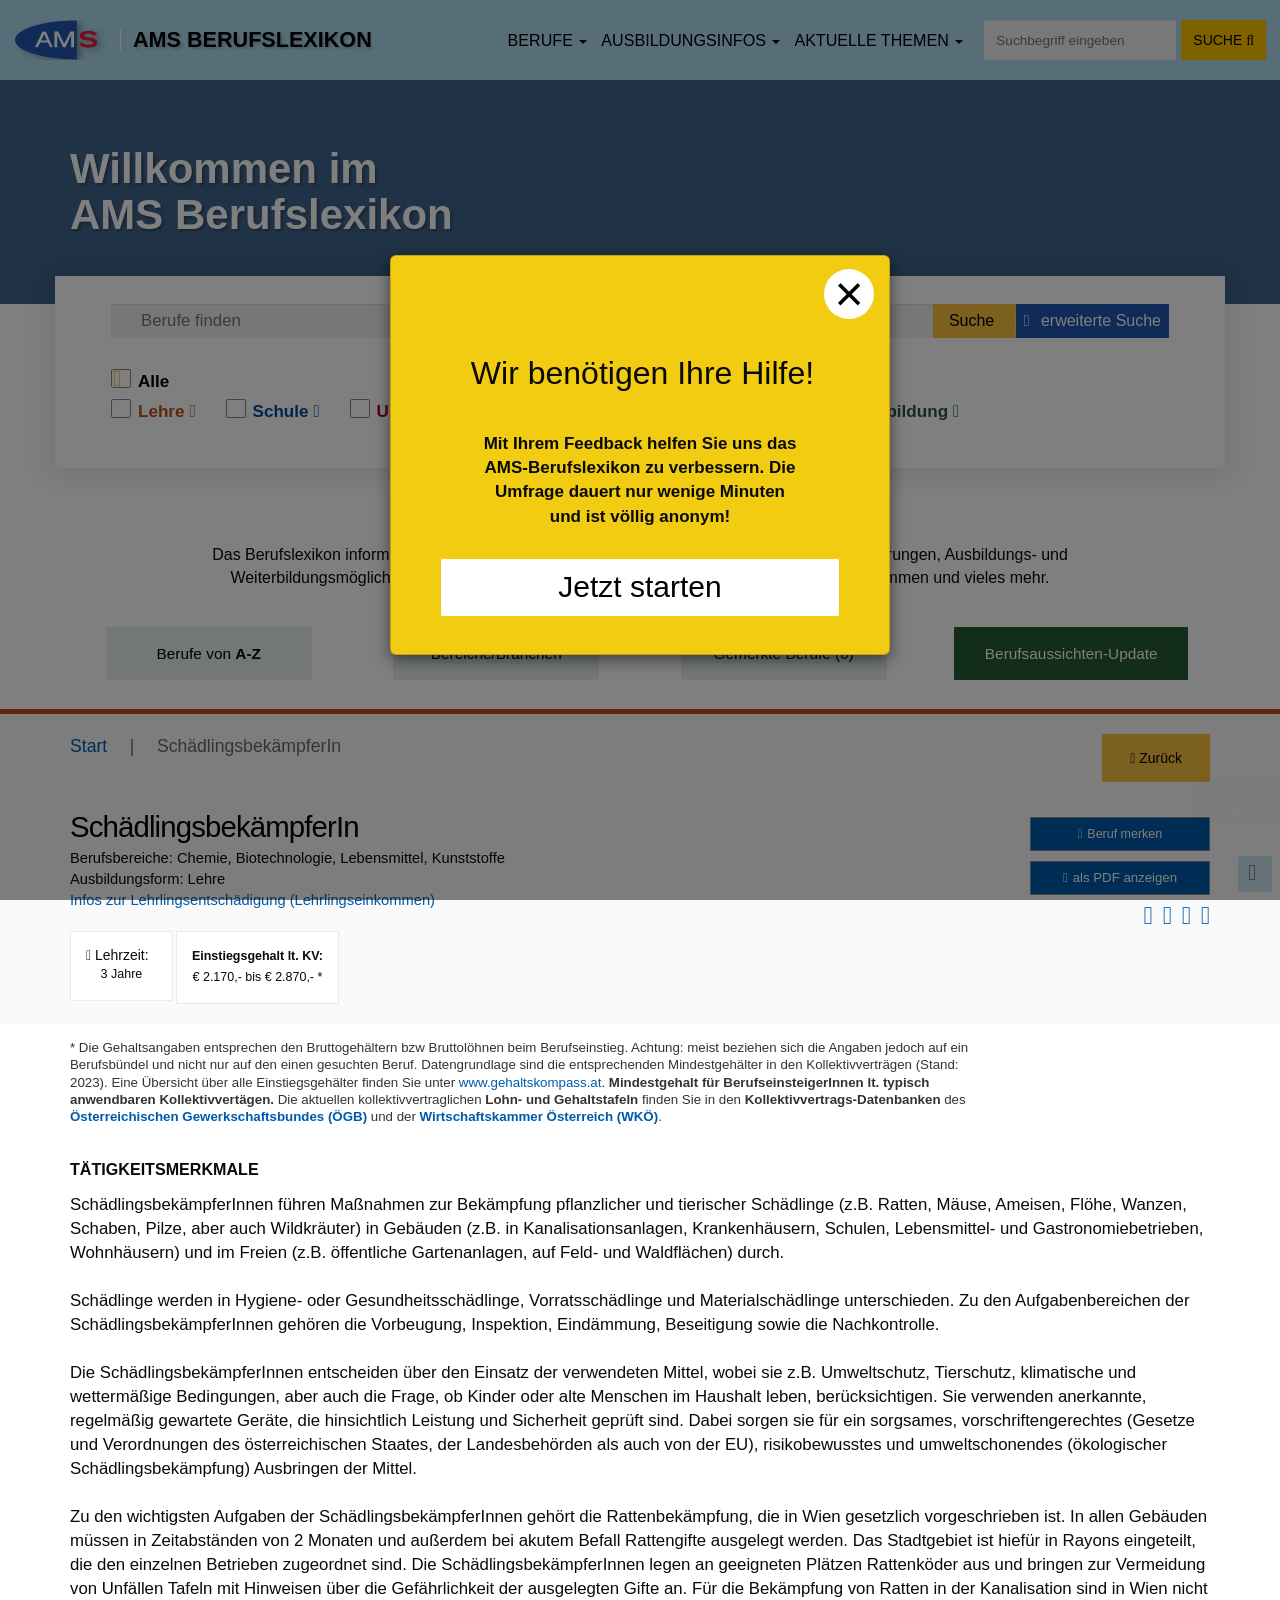
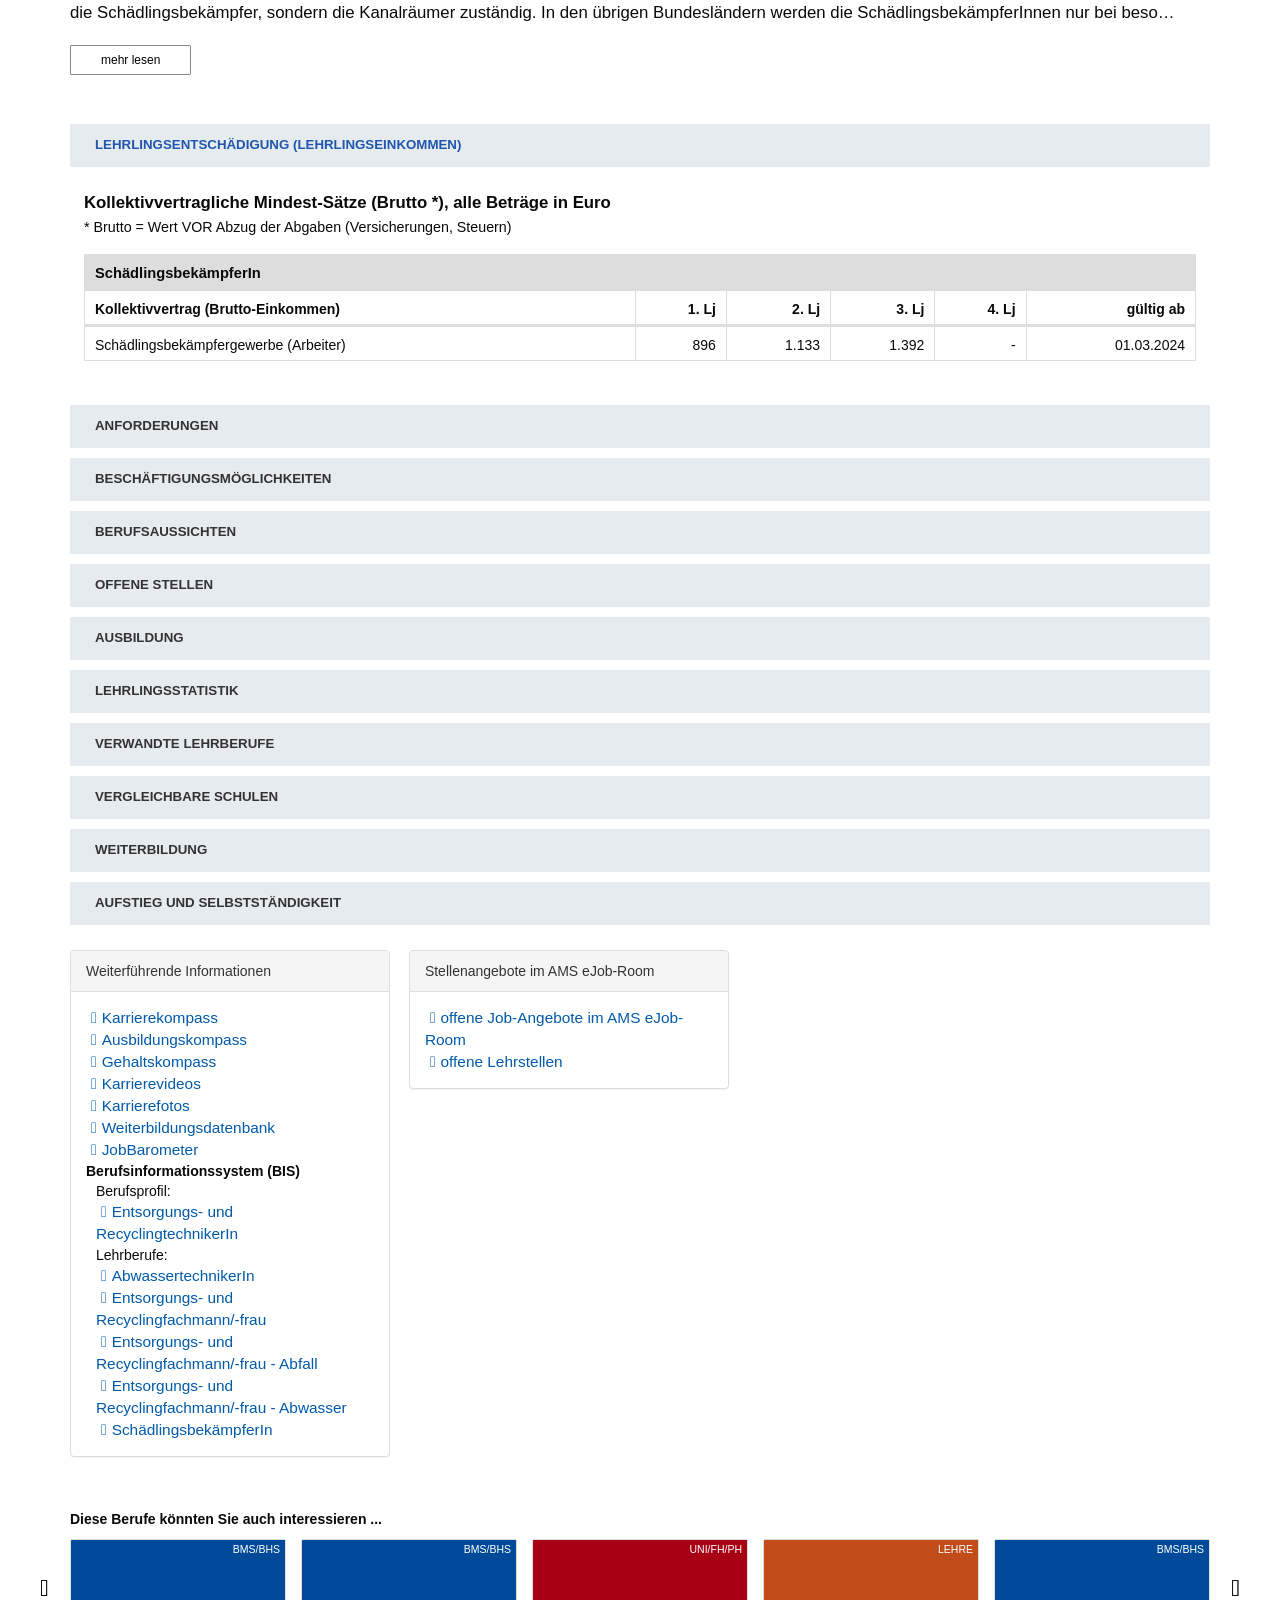
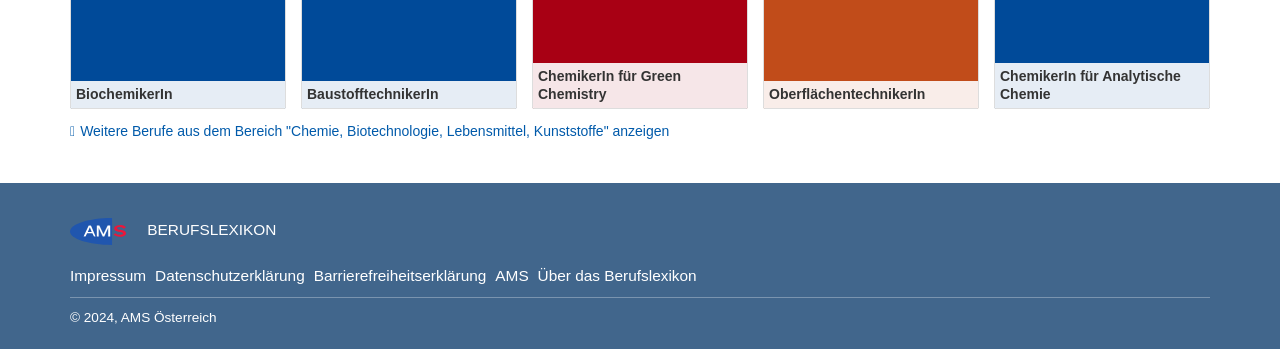
==== index.html @ 57a4079f "Add files via upload" ====
<!DOCTYPE html>
<!-- saved from url=(0064)https://www.berufslexikon.at/berufe/179-SchaedlingsbekaempferIn/ -->
<html lang="de"><head><meta http-equiv="Content-Type" content="text/html; charset=UTF-8">
    
    <meta name="viewport" content="width=device-width, initial-scale=1">
    <meta name="description" content="Für den Lehrberuf „SchädlingsbekämpferIn“ in den Bereichen „Bergbau und Rohstoffe“ und „Chemie- und Kunststoffproduktion“ finden Sie im Berufslexikon Informationen zu Tätigkeiten, Beschäftigungsmöglichkeiten, Einstiegsgehalt, beruflichen Anforderungen, zu Aus- und Weiterbildung und vieles mehr.">
    <meta name="keywords" content="SchädlingsbekämpferIn, Chemie, Kunststoffe, Rohstoffe und Bergbau, Lehrlingsentschädigung, Lehrstellen, Berufsschulen, Lehrberufe, Lehre, Lehrlingsausbildung, Berufsausbildung, Berufsschulen, Berufssuche, Berufsbeschreibung, Berufe von A bis Z, berufliche Tätigkeiten, berufliche Anforderungen, berufliche Kenntnisse und Fertigkeiten, Kompetenzen, Qualifikationen, Einstiegsgehalt">
    <title>AMS Berufslexikon - SchädlingsbekämpferIn</title>
    <meta property="og:title" content="AMS Berufslexikon - SchädlingsbekämpferIn">
    <meta property="og:url" content="https://www.berufslexikon.at/berufe/179-SchaedlingsbekaempferIn/">
    <meta property="og:image" content="https://www.berufslexikon.at/img/social/Berufslexikon_Social.png">
    <meta property="og:type" content="website">
    <meta property="og:description" content="Für den Lehrberuf „SchädlingsbekämpferIn“ in den Bereichen „Bergbau und Rohstoffe“ und „Chemie- und Kunststoffproduktion“ finden Sie im Berufslexikon Informationen zu Tätigkeiten, Beschäftigungsmöglichkeiten, Einstiegsgehalt, beruflichen Anforderungen, zu Aus- und Weiterbildung und vieles mehr.">
    <meta property="og:site_name" content="AMS">
    <meta name="twitter:card" content="summary_large_image">
    <meta name="twitter:image" content="https://www.berufslexikon.at/img/social/Berufslexikon_Social.png">
    <meta name="twitter:title" content="AMS Berufslexikon - SchädlingsbekämpferIn">
    <meta name="twitter:description" content="Für den Lehrberuf „SchädlingsbekämpferIn“ in den Bereichen „Bergbau und Rohstoffe“ und „Chemie- und Kunststoffproduktion“ finden Sie im Berufslexikon Informationen zu Tätigkeiten, Beschäftigungsmöglichkeiten, Einstiegsgehalt, beruflichen Anforderungen, zu Aus- und Weiterbildung und vieles mehr.">

                <link rel="preconnect" href="https://cdn.braintrust.at/" crossorigin="">
        <link rel="stylesheet" href="./AMS Berufslexikon - SchädlingsbekämpferIn_files/Open Sans.css">
        <link rel="stylesheet" href="./AMS Berufslexikon - SchädlingsbekämpferIn_files/Poppins.css">
        <link rel="stylesheet" href="./AMS Berufslexikon - SchädlingsbekämpferIn_files/Inter.css">
        <link rel="stylesheet" href="./AMS Berufslexikon - SchädlingsbekämpferIn_files/Nunito.css">
        <link rel="stylesheet" href="./AMS Berufslexikon - SchädlingsbekämpferIn_files/Nunito Sans.css">

        <link rel="preconnect" href="https://www.karrierefotos.at/" crossorigin="">
        <link rel="preconnect" href="https://www.karrierekompass.at/" crossorigin="">
        <link rel="preconnect" href="https://pstats11.braintrust.at/" crossorigin="">

                    <link rel="stylesheet" href="./AMS Berufslexikon - SchädlingsbekämpferIn_files/bootstrap-select.min.css">
<link rel="stylesheet" href="./AMS Berufslexikon - SchädlingsbekämpferIn_files/jquery-ui.min.css">
<link rel="stylesheet" href="./AMS Berufslexikon - SchädlingsbekämpferIn_files/bootstrap.min.css">
<link rel="stylesheet" href="./AMS Berufslexikon - SchädlingsbekämpferIn_files/font-awesome.min.css">
<link rel="stylesheet" href="./AMS Berufslexikon - SchädlingsbekämpferIn_files/dataTables.bootstrap.min.css">
<link rel="stylesheet" href="./AMS Berufslexikon - SchädlingsbekämpferIn_files/responsive.dataTables.min.css">        
                    <link rel="stylesheet" href="./AMS Berufslexikon - SchädlingsbekämpferIn_files/base.min.css"> <link rel="stylesheet" href="./AMS Berufslexikon - SchädlingsbekämpferIn_files/dossier.css">
<link rel="stylesheet" href="./AMS Berufslexikon - SchädlingsbekämpferIn_files/popup_overlay.min.css">
<link rel="stylesheet" href="./AMS Berufslexikon - SchädlingsbekämpferIn_files/nav-from-kk.css">
<link rel="stylesheet" href="./AMS Berufslexikon - SchädlingsbekämpferIn_files/autocomplete.css">
<link rel="stylesheet" href="./AMS Berufslexikon - SchädlingsbekämpferIn_files/header.css">
<link rel="stylesheet" href="./AMS Berufslexikon - SchädlingsbekämpferIn_files/search.css">
<link rel="stylesheet" href="./AMS Berufslexikon - SchädlingsbekämpferIn_files/navigation-block.css">
<link rel="stylesheet" href="./AMS Berufslexikon - SchädlingsbekämpferIn_files/footer-nav.css">
<link rel="stylesheet" href="./AMS Berufslexikon - SchädlingsbekämpferIn_files/side-widget.css">
<link rel="stylesheet" href="./AMS Berufslexikon - SchädlingsbekämpferIn_files/detail.css">
<link rel="stylesheet" href="./AMS Berufslexikon - SchädlingsbekämpferIn_files/beruf-detail.css">
<link rel="stylesheet" href="./AMS Berufslexikon - SchädlingsbekämpferIn_files/news.css">
<link rel="stylesheet" href="./AMS Berufslexikon - SchädlingsbekämpferIn_files/tab-navigation-content.css">
<link rel="stylesheet" href="./AMS Berufslexikon - SchädlingsbekämpferIn_files/similarberufe.css">
<link rel="stylesheet" href="./AMS Berufslexikon - SchädlingsbekämpferIn_files/breadcrumbs.css">
<link rel="stylesheet" href="./AMS Berufslexikon - SchädlingsbekämpferIn_files/links-block.css">
<link rel="stylesheet" href="./AMS Berufslexikon - SchädlingsbekämpferIn_files/footer.css">
<link rel="stylesheet" href="./AMS Berufslexikon - SchädlingsbekämpferIn_files/berufe-autocomplete.css">

        
                    <link rel="apple-touch-icon" sizes="180x180" href="https://www.berufslexikon.at/img/favicons/apple-touch-icon.png?v2.0.24">
<link rel="icon" type="image/png" sizes="32x32" href="https://www.berufslexikon.at/img/favicons/favicon-32x32.png?v2.0.24">
<link rel="icon" type="image/png" sizes="16x16" href="https://www.berufslexikon.at/img/favicons/favicon-16x16.png?v2.0.24">
<link rel="manifest" href="https://www.berufslexikon.at/img/favicons/site.webmanifest?v2.0.24">
<link rel="mask-icon" href="https://www.berufslexikon.at/img/favicons/safari-pinned-tab.svg?v2.0.24" color="#5bbad5">
<link rel="shortcut icon" href="https://www.berufslexikon.at/img/favicons/favicon.ico?v2.0.24">
<meta name="msapplication-TileColor" content="#2d89ef">
<meta name="msapplication-config" content="/img/favicons/browserconfig.xml?v2.0.24">
<meta name="theme-color" content="#ffffff">        
                    <link rel="stylesheet" href="./AMS Berufslexikon - SchädlingsbekämpferIn_files/custom-cookie-style.min.css">
<script type="text/javascript" defer="" async="" src="./AMS Berufslexikon - SchädlingsbekämpferIn_files/piwik.js.téléchargé"></script><script src="./AMS Berufslexikon - SchädlingsbekämpferIn_files/bt-cookie-consent.min.js.téléchargé" type="text/javascript"></script><style type="text/css" id="operaUserStyle"></style>

<script>
    btCookieConsent.init({
        websiteName: "ams-berufslexikon",
        categories: {
            required: {
                inUse: true,
                required: true,
                services: [
                    'matomo'
                ],
            },
        },
        debug: false,
        saveAndCloseButton: false,
        dialogePosition: 'middle',
        backsiteCoverColor: 'rgba(0, 0, 0, 0.7)',
        primaryColor: '#1D4777',
        borderRadius: '5px',
        websiteLogoLocation: "/img/ams_logo_small.png?v2.0.24",
        customCategoryCollapseIcon: false,
        language: 'de',
        lang: {
            de: {
                allow: 'Ja',
                deny: 'Nein',
                allowAll: 'Akzeptieren',
                title: 'Diese Seite verwendet Cookies,...',
                dialogeMessage: '...um Inhalte und Anzeigen zu personalisieren und zu analysieren.<br /><br />'+
                    'Klicken Sie auf „Akzeptieren“, um notwendige Cookies zu akzeptieren und direkt die Webseite besuchen zu können.<br /><br />'+
                    'Weitere Details zu den Cookies sowie nähere Informationen zu Ihren Rechten als BenutzerIn finden Sie in der  <a href="/datenschutz#cookie-einstellungen">Datenschutzbestimmung</a>. \n',

                categories: {
                    required: {
                        details: 'Diese Cookies sind für das Funktionieren der Website erforderlich und können daher nicht deaktiviert werden. Sie können jedoch Ihren Browser so einstellen, dass er diese Cookies blockiert oder Sie benachrichtigt, aber einige Teile der Website werden dann nicht mehr vollständig funktionieren. Diese Cookies werden ausschließlich von uns verwendet und sind deshalb sogenannte First Party Cookies. Diese Cookies speichern keine personenbezogenen Daten.'
                    }
                },
                services: {
                    matomo: {
                        title: 'Matomo',
                        details: 'Über Matomo, ehemals Piwik, wird die notwendige Beobachtung und Webanalytik für diese Website von uns selbst durchgeführt. <strong>Dabei werden keine personenbezogenen Daten ausgewertet</strong>.'
                    },
                }

            },
        },
    });
</script>        
                    <script src="./AMS Berufslexikon - SchädlingsbekämpferIn_files/jquery-3.6.0.min.js.téléchargé"></script>
<script src="./AMS Berufslexikon - SchädlingsbekämpferIn_files/jquery-ui.min.js.téléchargé"></script>
<script src="./AMS Berufslexikon - SchädlingsbekämpferIn_files/bootstrap.min.js.téléchargé"></script>
<script src="./AMS Berufslexikon - SchädlingsbekämpferIn_files/html5shiv.min.js.téléchargé"></script>
<script src="./AMS Berufslexikon - SchädlingsbekämpferIn_files/respond-1.4.2.min.js.téléchargé"></script>
<script src="./AMS Berufslexikon - SchädlingsbekämpferIn_files/jquery.dataTables.min.js.téléchargé"></script>
<script src="./AMS Berufslexikon - SchädlingsbekämpferIn_files/bootstrap-select.min.js.téléchargé"></script>
<script src="./AMS Berufslexikon - SchädlingsbekämpferIn_files/dataTables.bootstrap.min.js.téléchargé"></script>
<script src="./AMS Berufslexikon - SchädlingsbekämpferIn_files/dataTables.responsive.min.js.téléchargé"></script>
<script src="./AMS Berufslexikon - SchädlingsbekämpferIn_files/rellax.min.js.téléchargé"></script>
<script src="./AMS Berufslexikon - SchädlingsbekämpferIn_files/widget_float.min.js.téléchargé" defer="defer"></script>           
                    <script src="./AMS Berufslexikon - SchädlingsbekämpferIn_files/popup_overlay.min.js.téléchargé" defer="defer"></script>
<script src="./AMS Berufslexikon - SchädlingsbekämpferIn_files/jquery.lazy.min.js.téléchargé" defer="defer"></script>
<script src="./AMS Berufslexikon - SchädlingsbekämpferIn_files/autocomplete.js.téléchargé" defer="defer"></script>
<script src="./AMS Berufslexikon - SchädlingsbekämpferIn_files/side-widget.js.téléchargé" defer="defer"></script>
<script src="./AMS Berufslexikon - SchädlingsbekämpferIn_files/router.js.téléchargé"></script>
<script src="./AMS Berufslexikon - SchädlingsbekämpferIn_files/routing"></script>
<script src="./AMS Berufslexikon - SchädlingsbekämpferIn_files/search.js.téléchargé" type="text/javascript"></script>
<script>$(function(){ initSearch(false); });</script>            
    <link rel="stylesheet" type="text/css" href="./AMS Berufslexikon - SchädlingsbekämpferIn_files/owl.carousel.min.css">
    <script type="text/javascript" src="./AMS Berufslexikon - SchädlingsbekämpferIn_files/owl.carousel.min.js.téléchargé"></script>
    <script src="./AMS Berufslexikon - SchädlingsbekämpferIn_files/photoswipe.umd.min.js.téléchargé"></script>
    <script src="./AMS Berufslexikon - SchädlingsbekämpferIn_files/photoswipe-lightbox.umd.min.js.téléchargé"></script>
    <link rel="stylesheet" href="./AMS Berufslexikon - SchädlingsbekämpferIn_files/photoswipe.css">

            <script src="./AMS Berufslexikon - SchädlingsbekämpferIn_files/highcharts.js.téléchargé" type="text/javascript"></script>
        <script src="./AMS Berufslexikon - SchädlingsbekämpferIn_files/video.min.js.téléchargé" type="text/javascript"></script>
    <script src="./AMS Berufslexikon - SchädlingsbekämpferIn_files/foto.min.js.téléchargé" type="text/javascript"></script>
    <script src="./AMS Berufslexikon - SchädlingsbekämpferIn_files/session-berufe.min.js.téléchargé" type="text/javascript"></script>
    <script type="text/javascript">
        $(document).ready(function() {
            checkLocationHash();

            $('a[href="#berufekvs"]').click(function() {
                $("html, body").animate({ scrollTop: $(".berufekvs").offset().top }, "slow");
                $('#berufekvs').collapse('show');
            });

            $('.collapse').on('show.bs.collapse', function (e) {
                if(history.pushState) {
                    history.pushState(null, null, '#'+$(this).attr('id'));
                } else {
                    location.hash = '#'+$(this).attr('id');
                }
            });

            var params = {
                'beruf': '179',
                'csrf_token': '1983e1f5f2.qbUy9r5DxcxggsERSitZY0r0_w2_AxNXXK3DHoi8nak.y-Frsc8RqJUuzYNXOxhpOQ6shl78dlUDb5mgZM_S-O_wxGO_xDuJqDfo-Q'
            }

            $('.session-add-beruf').on('click', function() {
                berufSession($(this), 'sessionAddBeruf', params);
            });

            $('[data-toggle="popover"]').popover({html:true});

            $(document).on('click', function (e) {
                closePopover(e);
            });

            $(document).keyup(function(e) {
                if (e.key === "Escape") {
                    closePopover(e);
                }
            });

            function closePopover(e) {
                var
                    $popover,
                    $target = $(e.target);

                //do nothing if there was a click on popover content
                if ($target.hasClass('popover') || $target.closest('.popover').length) {
                    return;
                }

                $('[data-toggle="popover"]').each(function () {
                    $popover = $(this);

                    if (!$popover.is(e.target) &&
                        $popover.has(e.target).length === 0 &&
                        $('.popover').has(e.target).length === 0)
                    {
                        $popover.popover('hide');
                    } else {
                        $popover.popover('toggle');
                    }
                });
            }

            $('.berufekvs-schwerpunkte-select, .lehrlingszahlen-schwerpunkte-select, .verwandte-schwerpunkte-select').change(function() {
                var select_val = $(this).val();
                if(select_val != 'gesamt' && select_val != 'hauptmodul') {
                    select_val = parseInt(select_val);
                }
                var parent = $(this).parent().attr('id');
                if(parent == 'lehrlingszahlen') {
                    var alias = 'lz';
                } else if(parent == 'verwandte') {
                    var alias = 'vw';
                } else {
                    var alias = 'le';
                }
                if(select_val == 0) {
                    $('#'+parent+' > table').show();
                } else {
                    $('#'+parent+' > table').hide();
                    $('#'+alias+'-id-'+select_val).show();
                }
            });

            $('.owl-carousel').owlCarousel({
                'loop': true,
                'margin': 15,
                'autoplay': true,
                'nav': true,
                'dots': false,
                'mouseDrag': false,
                'navText': [
                    '<span class="fa fa-angle-left owl-prev" aria-hidden="true"></span><span class="sr-only">vorheriger Bereich</span>',
                    '<span class="fa fa-angle-right owl-next" aria-hidden="true"></span><span class="sr-only">nächster Bereich></span>'
                ],
                responsive: {
                    0: {
                        'items': 2
                    },
                    550: {
                        'items': 3
                    },
                    980: {
                        'items': 5
                    }
                }
            });

            function checkLocationHash() {
                if(location.hash != null && location.hash != ""){
                    $('.collapse').removeClass('in');
                    $(location.hash + '.collapse').collapse('show');
                    if($('.links-elm.' + location.hash.substr(1)).length) {
                        $("html, body").animate({ scrollTop: $('.links-elm.' + location.hash.substr(1)).offset().top }, "slow");
                    }
                } else {
                    let navbarHeight = $('.navbar.navbar-custom').innerHeight();

                    setTimeout(function() {
                        $("html, body").animate({ scrollTop: $("#pageContent").offset().top - navbarHeight + 'px' }, "slow");
                    }, 500);
                }
            }

            $("#enable_all").click(function() {
                                $("#pdf-bundesland.form-control option").each(function() {
                    $(this).prop("disabled", false);
                    $(this).prop("selected", true);
                });
                $("#pdf-art.form-control option").each(function() {
                    $(this).prop("disabled", false);
                    $(this).prop("selected", true);
                });
            });

            $("#pdf-bundesland.form-control").change(function() {
                                $("#pdf-art.form-control option").each(function() {
                    $(this).prop("disabled", true);
                });

                var arr_arten = []; 
                                var bl_selection = $("#pdf-bundesland.form-control option:selected");
                bl_selection.each(function() {
                    var bundesland = $(this).val();
                    var bl_arten = {"Wien":[],"Nieder\u00f6sterreich":[],"Burgenland":[],"Salzburg":[],"Vorarlberg":[],"Steiermark":[],"Tirol":[],"Ober\u00f6sterreich":[],"K\u00e4rnten":{"Lehre":2}};                     for (bl in bl_arten) {
                        if (bl == bundesland) {
                            var arten = bl_arten[bl];
                            for (var x in arten) {
                                if (arr_arten.indexOf(arten[x]) === -1) {
                                    arr_arten.push(arten[x]);
                                }
                            }
                        }
                    }
                });

                                if (bl_selection.length == 0) {
                    $("#pdf-art.form-control option").each(function() {
                        $(this).prop("disabled", false);
                        $(this).prop("selected", false);
                    });
                }

                                $.each( arr_arten, function( index, value ) {
                    $("#pdf-art.form-control option[value='" + value +"']").prop("disabled", false);
                });

                                $("#pdf-art.form-control option").each(function() {
                    if ($(this).prop("disabled")) {
                        $(this).prop("selected", false);
                    }
                });
            });

            $("#pdf-art.form-control").change(function() {
                                $("#pdf-bundesland.form-control option").each(function() {
                    $(this).prop("disabled", true);
                });

                var arr_bl = []; 
                                var art_selection = $("#pdf-art.form-control option:selected");
                art_selection.each(function() {
                    var art_id = $(this).val();
                    var bl_arten = {"Wien":[],"Nieder\u00f6sterreich":[],"Burgenland":[],"Salzburg":[],"Vorarlberg":[],"Steiermark":[],"Tirol":[],"Ober\u00f6sterreich":[],"K\u00e4rnten":{"Lehre":2}};                     for (bl in bl_arten) {
                        var arten = bl_arten[bl];
                        for (var x in arten) {
                            if ( arten[x] == art_id) {
                                if (arr_bl.indexOf(bl) === -1) {
                                    arr_bl.push(bl);
                                }
                            }
                        }
                    }
                });

                                if (art_selection.length == 0) {
                    $("#pdf-bundesland.form-control option").each(function() {
                        $(this).prop("disabled", false);
                        $(this).prop("selected", false);
                    });
                }

                                $.each( arr_bl, function( index, value ) {
                    $("#pdf-bundesland.form-control option[value='" + value +"']").prop("disabled", false);
                });

                                $("#pdf-bundesland.form-control option").each(function() {
                    if ($(this).prop("disabled")) {
                        $(this).prop("selected", false);
                    }
                });
            });
        });
    </script>
    <link rel="canonical" href="https://www.berufslexikon.at/berufe/179-SchaedlingsbekaempferIn/">
<link rel="stylesheet" type="text/css" href="./AMS Berufslexikon - SchädlingsbekämpferIn_files/jquery-ui(1).min.css"><link rel="stylesheet" type="text/css" href="./AMS Berufslexikon - SchädlingsbekämpferIn_files/styles.min.css"><style></style><style type="text/css">
@font-face {
  font-weight: 400;
  font-style:  normal;
  font-family: circular;

  src: url('chrome-extension://liecbddmkiiihnedobmlmillhodjkdmb/fonts/CircularXXWeb-Book.woff2') format('woff2');
}

@font-face {
  font-weight: 700;
  font-style:  normal;
  font-family: circular;

  src: url('chrome-extension://liecbddmkiiihnedobmlmillhodjkdmb/fonts/CircularXXWeb-Bold.woff2') format('woff2');
}</style></head>
<body class="" style="">
    <a id="top"></a>

            <nav id="skiplinks" class="notransition" aria-label="Skip Links">
    <p><a href="https://www.berufslexikon.at/berufe/179-SchaedlingsbekaempferIn/#pageContent" id="toContentSkipLink" tabindex="0">Zum Inhalt springen</a></p>
    <p><a href="https://www.berufslexikon.at/berufe/179-SchaedlingsbekaempferIn/#pageNav" id="toNavSkipLink" tabindex="0">Zum Navmenü springen</a></p>
    <p><a href="https://www.berufslexikon.at/berufe/179-SchaedlingsbekaempferIn/#" id="toSearchSkipLink" tabindex="0">Zur Suche springen</a></p>
    <p><a href="https://www.berufslexikon.at/berufe/179-SchaedlingsbekaempferIn/#pageFooter" id="toFooterSkipLink" tabindex="0">Zur Footer springen</a></p>
</nav>

<script>
    $(document).ready(function() {
        // IE fix for skipping nav-stops - START
        let skipLinks = $('#skiplinks a');
        let ua = window.navigator.userAgent;
        let isIE = /MSIE|Trident/.test(ua);

        if (isIE) {
            skipLinks.each(function () {
                $(this).on('keypress click', function(e) {
                    if (e.which === 13 || e.type === 'click') {
                        $($(this).attr('href')).attr("tabindex", 0);
                    }
                    $($(this).attr('href')).attr("tabindex", -1);
                });
            });
        }
        // IE fix for skipping nav-stops - END

        $('#toSearchSkipLink').on('keypress click', function(e){
            if (e.which === 13 || e.type === 'click') {
                $("#q").focus();
            }
        });
    });
</script>
    
            <section id="navigation" class="hidden-print">
    <nav class="navbar navbar-default navbar-custom navbar-fixed-top" style="display: none;">
        <div class="container-fluid">
            <div class="navbar-header">
                <button type="button" class="navbar-toggle collapsed" data-toggle="collapse" data-target="#main-navbar" aria-expanded="false">
                    <span class="sr-only">Toggle navigation</span>
                    <span class="icon-bar top-bar"></span>
                    <span class="icon-bar middle-bar"></span>
                    <span class="icon-bar bottom-bar"></span>
                </button>

                <div class="navbar-brand">
                    <a href="https://www.ams.at/" target="_blank" class="brand-logo ripple">
                        <img src="./AMS Berufslexikon - SchädlingsbekämpferIn_files/ams_logo.svg" alt="Brand">
                    </a>

                    <span class="nav-brand-separator"></span>

                    <a href="https://www.berufslexikon.at/" class="brand-text ripple">AMS BERUFSLEXIKON</a>
                </div>
            </div>

            <div id="main-navbar" class="collapse navbar-collapse navbar-right">
                <ul class="nav navbar-nav">
                    <li class="dropdown">
                        <a href="https://www.berufslexikon.at/berufe/179-SchaedlingsbekaempferIn/#" class="dropdown-toggle ripple" data-toggle="dropdown" role="button" aria-haspopup="true" aria-expanded="false">BERUFE <span class="caret"></span></a>
                        <ul class="dropdown-menu">
                            <li><a href="https://www.berufslexikon.at/berufe/" id="navWeitereInfos" class="ripple">Alle Berufe von A-Z</a></li>
                            <li><a href="https://www.berufslexikon.at/bereiche-branchen/" class="ripple">Berufe nach Bereichen/Branchen</a></li>
                            <li><a href="https://www.berufslexikon.at/beratung-in-den-biz" id="navBiz" class="ripple">Beratung in den BerufsInfoZentren (BIZ)</a></li>
                            <li><a href="https://www.berufslexikon.at/dossier/" class="ripple nav-gemerkten"><i class="fa fa-star" aria-hidden="true"></i> Meine gemerkten Berufe</a></li>
                        </ul>
                    </li>

                    <li class="dropdown">
                        <a href="https://www.berufslexikon.at/berufe/179-SchaedlingsbekaempferIn/#" class="dropdown-toggle ripple" data-toggle="dropdown" role="button" aria-haspopup="true" aria-expanded="false">AUSBILDUNGSINFOS <span class="caret"></span></a>
                        <ul class="dropdown-menu">
                            <li><a href="https://www.berufslexikon.at/ausbildungsinfos/lehre" class="ripple">Lehrberufe</a></li>
                            <li><a href="https://www.berufslexikon.at/ausbildungsinfos/schule" class="ripple">Berufe mit Schulausbildungen</a></li>
                            <li><a href="https://www.berufslexikon.at/ausbildungsinfos/uni" class="ripple">Berufe mit Uni-/FH-/PH-Ausbildungen</a></li>
                            <li><a href="https://www.berufslexikon.at/ausbildungsinfos/kurzausbildungen" class="ripple">Berufe mit Kurz-/Spezialausbildungen</a></li>
                            <li><a href="https://www.berufslexikon.at/ausbildungsinfos/hilfsberufe" class="ripple">Hilfs- und Anlernberufe</a></li>
                        </ul>
                    </li>

                    <li class="dropdown">
                        <a href="https://www.berufslexikon.at/berufe/179-SchaedlingsbekaempferIn/#" class="dropdown-toggle ripple" data-toggle="dropdown" role="button" aria-haspopup="true" aria-expanded="false">AKTUELLE THEMEN <span class="caret"></span></a>
                        <ul class="dropdown-menu">
                            <li><a href="https://forschungsnetzwerk.ams.at/dam/jcr:23d159ec-f55e-4c02-a790-00ad1a822859/2023-AMS-WIAB_Berufsaussichten_Update_Green_Greening_Jobs.pdf" target="_blank" class="ripple">Berufsaussichten-Update <i class="fa fa-external-link" aria-hidden="true"></i></a></li>
                            <li><a href="https://www.berufslexikon.at/spezial" id="navSchwerpunktthemen" class="ripple">Berufslexikon Spezial</a></li>
                            <li><a href="https://www.berufslexikon.at/news" class="ripple">In den Medien: News über die Arbeitswelt</a></li>
                        </ul>
                    </li>

                    <li>
                        <form id="navSearchDesktop" name="navSearchDesktop" action="https://www.berufslexikon.at/suche/" method="POST" class="navbar-form hidden-xs">
                            <div class="form-group autocomplete">
                                <input name="q" class="form-control border border-0 pr-0" type="search" value="" placeholder="Suchbegriff eingeben" aria-label="Suche">
                                <button class="btn btn-search-nav ripple" type="submit">
                                    <span class="hidden-sm">SUCHE </span><i class="fa fa-search" aria-hidden="true"></i>
                                </button>
                            </div>
                        </form>
                    </li>
                </ul>
            </div>

            <form id="navSearchMobile" name="navSearchMobile" action="https://www.berufslexikon.at/suche/" method="POST" class="navbar-form hidden-sm hidden-md hidden-lg">
                <div class="form-group autocomplete">
                    <input name="q" class="form-control border border-0 pr-0" type="search" value="" placeholder="Berufs-Suche" aria-label="Suche">
                    <a href="https://www.berufslexikon.at/berufe/179-SchaedlingsbekaempferIn/#top" aria-labelledby="erweiterteSucheBtn">
                        <button id="erweiterteSucheBtn" class="btn btn-search-nav btn-search-options ripple" type="button" title="erweiterte Suche"><i class="fa fa-sliders" aria-hidden="true"></i></button>
                    </a>
                    <button class="btn btn-search-nav ripple" type="submit">SUCHE <i class="fa fa-search" aria-hidden="true"></i></button>
                </div>
            </form>
        </div>
    </nav>
</section>
    
            <a href="https://www.berufslexikon.at/" class="hidden-print">
    <header id="header">
        <div class="container">
            <div class="row">
                <div class="col-xs-12">
                    <h1 class="rellax" style="transform: translate3d(0px, 0px, 0px);">Willkommen im<br>
                        AMS Berufslexikon</h1>
                </div>
            </div>
        </div>
    </header>
</a>

<script>
    let rellaxHeader = new Rellax('.rellax', {
        speed: -3,
        center: false,
        wrapper: null,
        round: true,
        vertical: true,
        horizontal: false
    });
</script>    
                <script>
        $(document).ready(function() {
            checkFilterkategorieAjax('ready', null);
            checkFilterkategorieAjax('change', '.search_checkbox');

            function checkFilterkategorieAjax(docEvent, element = null) {
                $(document).on(docEvent, element, function() {
                    let q_lehre     = $('#q_lehre').is(':checked') ? 1 : 0;
                    let q_schule    = $('#q_schule').is(':checked') ? 1 : 0;
                    let q_uni       = $('#q_uni').is(':checked') ? 1 : 0;
                    let q_sonstige1 = $('#q_sonstige1').is(':checked') ? 1 : 0;
                    let q_sonstige2 = $('#q_sonstige2').is(':checked') ? 1 : 0;
                    let q_alle      = $('#q_alle').is(':checked') ? 1 : 0;

                    $.ajax({
                        url: Routing.generate('checkFilterkategorie', {
                            q_alle: q_alle,
                            q_lehre: q_lehre,
                            q_schule: q_schule,
                            q_uni: q_uni,
                            q_sonstige1: q_sonstige1,
                            q_sonstige2: q_sonstige2,
                        }),
                        success: function (result) {
                            if (!$.isEmptyObject(result.filterkategorien_ids)) {
                                $('.list-item-filterkategorie').fadeOut(200);
                                $('.content-filterkategorie').fadeIn(250);

                                $.each(result.filterkategorien_ids, function (key, value) {
                                    $('#listItemFilterkategorie_' + value).fadeIn(200);
                                });
                            } else {
                                $('.content-filterkategorie').fadeOut(200);
                            }
                        }
                    });
                });
            }

            // Check if erweiterte Suche was used for Search - START
            // If so, expand erweiterte Suche on Page load
            let isSearchedWithErweiterteSuche = false;

            
            if (isSearchedWithErweiterteSuche) {
                $('.search-block .input-group button.btn.btn-search-options.btn-search-options-main').click();
            }
            // Check if erweiterte Suche was used for Search - END
        });
    </script>

<div class="container search-container hidden-print">
    <div class="row hidden-print row-search row-eq-height">
        <div class="col-xs-12 search-block">
            <form name="search_form" id="search_form" action="https://www.berufslexikon.at/suche/" method="POST">
                <input type="hidden" name="q_prev" id="q_prev" value="">
                <input type="hidden" name="q_method_prev" id="q_method_prev" value="">
                <input type="hidden" name="q_lehre_prev" id="q_lehre_prev" value="">
                <input type="hidden" name="q_schule_prev" id="q_schule_prev" value="">
                <input type="hidden" name="q_uni_prev" id="q_uni_prev" value="">
                <input type="hidden" name="q_sonstige1_prev" id="q_sonstige1_prev" value="">
                <input type="hidden" name="q_sonstige2_prev" id="q_sonstige2_prev" value="">
                <input type="hidden" name="q_alle_prev" id="q_alle_prev" value="">
                <input type="hidden" name="q_letter" id="q_letter" value="">
                <input type="hidden" name="subbereich_prev" id="subbereich_prev" value="">

                <div class="row hidden-xs">
                                        <div class="col-xs-12 col-lg-12">
                        <div class="input-group">
                            <div class="input-wrapper-search">
                                <input type="search" name="q" id="q" placeholder="Berufe finden" aria-label="Berufe finden" class="form-control ui-autocomplete-input" value="" autocomplete="off">
                                <span class="fa fa-spinner fa-spin" aria-hidden="true"></span>
                            </div>
                            <div id="berufeAutocompleteContainer" class="container">
                                <div class="row">
                                    <div class="ui-widget-content">
                                        <h3 role="status">
                                            <span class="hidden-xs visible-sm-inline visible-md-inline visible-lg-inline">Wählen Sie einen Beruf aus der </span>Ergebnisliste
                                        </h3>
                                        <span class="hidden">
                                            <p>Darstellung der Berufe nach Ausbildungsform</p>
                                        </span>
                                        <div class="autocomplete-list"><ul id="ui-id-1" tabindex="0" class="ui-menu ui-widget ui-widget-content ui-autocomplete myauto grid ui-front" unselectable="on" style="display: none;"></ul></div>
                                    </div>
                                </div>
                            </div>
                            <span class="input-group-btn">
                                <button type="submit" class="btn btn-primary" title="Suche" aria-label="Suche">Suche</button>
                                <button class="btn btn-search-options btn-search-options-main" type="button" aria-label="erweiterte Suche"><i class="fa fa-sliders" aria-hidden="true"></i> erweiterte Suche</button>
                            </span>
                        </div>
                    </div>
                </div>


                <div class="row form-inputs">
                    <div class="col-xs-12">
                        <div class="row">
                            <div class="col-xs-12">
                                <div class="alle">
                                    <input type="checkbox" name="q_alle" value="1" class="search_checkbox" id="q_alle" checked="checked"><label for="q_alle"><span>Alle</span></label>
                                </div>
                            </div>
                        </div>

                        <div class="row">
                            <div class="col-xs-12">
                                <div class="lehre">
                                    <input type="checkbox" name="q_lehre" value="1" class="search_checkbox" id="q_lehre"><label for="q_lehre"><span>Lehre<span class="fa fa-circle"></span></span></label>
                                </div>
                                <div class="schule">
                                    <input type="checkbox" name="q_schule" value="1" class="search_checkbox" id="q_schule"><label for="q_schule"><span>Schule<span class="fa fa-circle"></span></span></label>
                                </div>
                                <div class="uni">
                                    <input type="checkbox" name="q_uni" value="1" class="search_checkbox" id="q_uni"><label for="q_uni"><span>Uni/FH/PH<span class="fa fa-circle"></span></span></label>
                                </div>
                                <div class="sonstige1">
                                    <input type="checkbox" name="q_sonstige1" value="1" class="search_checkbox" id="q_sonstige1"><label for="q_sonstige1"><span>Hilfs-/Anlernberufe<span class="fa fa-circle"></span></span></label>
                                </div>
                                <div class="sonstige2">
                                    <input type="checkbox" name="q_sonstige2" value="1" class="search_checkbox" id="q_sonstige2"><label for="q_sonstige2"><span>Kurz-/Spezialausbildung<span class="fa fa-circle"></span></span></label>
                                </div>
                            </div>
                        </div>
                    </div>
                </div>

                <!-- Erweitere Suche - START -->
                <div class="erweitere-suche">
                    <!-- Filterkategorie - START -->
                    <div class="row">
                        <div class="col-xs-12 content-filterkategorie content-expand">
                            <span class="tab-search-heading filterkategorie-heading">Zusatzfilter Kurz-/Spezialausbildung</span>

                            <div class="content" id="search-filterkategorie">
                                <div class="row form-bereiche" id="form-filterkategorie">
                                    <div class="col-xs-12">
                                        <ul id="filterkategorie">
                                                                                            
                                                <li id="listItemFilterkategorie_2" class="list-item-filterkategorie">
                                                    <input type="checkbox" value="2" id="input_filterkategorie_2" name="f[2]" class="input_filterkategorie">

                                                    <label for="input_filterkategorie_2"><span class="">Ausbildung mit Vorqualifikation</span></label>
                                                </li>
                                                                                            
                                                <li id="listItemFilterkategorie_1" class="list-item-filterkategorie">
                                                    <input type="checkbox" value="1" id="input_filterkategorie_1" name="f[1]" class="input_filterkategorie">

                                                    <label for="input_filterkategorie_1"><span class="">Ausbildung ohne Vorqualifikation</span></label>
                                                </li>
                                                                                            
                                                <li id="listItemFilterkategorie_4" class="list-item-filterkategorie">
                                                    <input type="checkbox" value="4" id="input_filterkategorie_4" name="f[4]" class="input_filterkategorie">

                                                    <label for="input_filterkategorie_4"><span class="">Autodidaktische (selbstständige) Aneignung</span></label>
                                                </li>
                                                                                            
                                                <li id="listItemFilterkategorie_3" class="list-item-filterkategorie">
                                                    <input type="checkbox" value="3" id="input_filterkategorie_3" name="f[3]" class="input_filterkategorie">

                                                    <label for="input_filterkategorie_3"><span class="">Betriebsinterne Ausbildung</span></label>
                                                </li>
                                                                                    </ul>
                                    </div>
                                </div>
                            </div>
                        </div>
                    </div>
                    <!-- Filterkategorie - END -->

                    <div class="row">
                        <!-- Berufsbereich - START -->
                        <div class="col-xs-6">
                            <div class="dropdown">
                                <button id="berufsbereichDropdown" type="button" data-toggle="dropdown" aria-haspopup="true" aria-expanded="false">
                                    Berufsbereich
                                    <span class="bereiche-counts">
                                        
                                                                                                                                                                                                                                                                                                                                                                                                                                                                                                                                                                                                                                                                                                                                                                                                                                                                                                                                                                                                                                                                                                                                                                                                                                                                                                                                                                                                                                                                                                                                                                                                                                                                                                                                                                                                                                                                                                                                                                                                                                                                                                                                                                                                                                                                                                                                                                                                                                                                                                                                                                                                                                                                                                                                                                                                                                                                                                                                                                                                                                                                                                                                                                                                                                                                                                                                                                                                                                                                                                                                                                                                                                                                                                                                                                                                                                                                                                                                                                                                                                                                                                                                                                                                                                                                                                                                                                                                                                                                                                                                                                                                                                                                                                                                                                                                                                                                                                                                                                                                                                                                                                                                                                                                                                                                                                                                                                                                                                                                                                                                                                                                                                                                                                                                                                                                                                                                                                                                                                                                                                                                                                                                                                                                                                                                                                                                                                                                                                                                                                                                                                                                                                                                                                                                                                                                                                                                                                                                                                                                                                                                                                                                                                                                                                                                                                                                                                                                                                                                                                                                                                                                                                                                                                                                                                                                                                                                                                                                                                                                                                                                                                                                                                                                                                                                                                                                                                                                                                                                                                                                                                                                                                                                                                                                                                                                                                                                                                                                                                                                                                                                                                                                                                                                                                                                                                                                                                                                                                                                                                                                                                                                                                                                                                                                                                                                                                                                                                                                                                                                                                                                        
                                                                                    &nbsp;
                                                                            </span>
                                    <span class="caret"></span>
                                </button>
                            </div>
                        </div>
                        <!-- Berufsbereich - END -->

                        <div class="col-xs-6"></div>
                    </div>

                    <!-- Berufsbereich Content expand - START -->
                    <div class="row">
                        <div class="col-xs-12 content-expand">
                            <div class="content" id="search-berufsbereich">
                                <div class="row form-bereiche" id="form-bereiche">
                                    <div class="col-xs-12">
                                        <ul id="bereiche">
                                                                                                                                                                                                                                                                                                                                                                                                                                                                                                                                                                                                                                                                                                                                                                                                                                                                                                                                                                        <li>
                                                    <input type="checkbox" value="84" id="input_bereich_84" name="b[84]" class="input_bereich">
                                                    <label for="input_bereich_84"><span class="sr-only">Bau, Baunebengewerbe, Holz, Gebäudetechnik</span></label>
                                                    <a role="button" data-toggle="collapse" href="https://www.berufslexikon.at/berufe/179-SchaedlingsbekaempferIn/#subbereiche_84" aria-expanded="false" aria-controls="subbereiche_84" class="collapsed">
                                                        Bau, Baunebengewerbe, Holz, Gebäudetechnik
                                                    </a>
                                                    <ul id="subbereiche_84" class="collapse">
                                                                                                                    <li>
                                                                <input type="checkbox" value="270" id="input_subbereich_270" name="s[270]" class="input_subbereich">
                                                                <label for="input_subbereich_270">Anlern- und Hilfsberufe Bau, Holz</label>
                                                            </li>
                                                                                                                    <li>
                                                                <input type="checkbox" value="272" id="input_subbereich_272" name="s[272]" class="input_subbereich">
                                                                <label for="input_subbereich_272">Bautechnik, Hochbau, Tiefbau</label>
                                                            </li>
                                                                                                                    <li>
                                                                <input type="checkbox" value="271" id="input_subbereich_271" name="s[271]" class="input_subbereich">
                                                                <label for="input_subbereich_271">Gebäudetechnik</label>
                                                            </li>
                                                                                                                    <li>
                                                                <input type="checkbox" value="273" id="input_subbereich_273" name="s[273]" class="input_subbereich">
                                                                <label for="input_subbereich_273">Innenausbau, Raumausstattung</label>
                                                            </li>
                                                                                                                    <li>
                                                                <input type="checkbox" value="274" id="input_subbereich_274" name="s[274]" class="input_subbereich">
                                                                <label for="input_subbereich_274">Planungswesen, Architektur</label>
                                                            </li>
                                                                                                                    <li>
                                                                <input type="checkbox" value="276" id="input_subbereich_276" name="s[276]" class="input_subbereich">
                                                                <label for="input_subbereich_276">Tischlerei, Holz- und Sägetechnik</label>
                                                            </li>
                                                                                                            </ul>
                                                </li>
                                                                                                                                                                                                                                                                                                                                                                                                                                                                                                                                                                                                                                                                                                                                                <li>
                                                    <input type="checkbox" value="85" id="input_bereich_85" name="b[85]" class="input_bereich">
                                                    <label for="input_bereich_85"><span class="sr-only">Bergbau, Rohstoffe, Glas, Keramik, Stein</span></label>
                                                    <a role="button" data-toggle="collapse" href="https://www.berufslexikon.at/berufe/179-SchaedlingsbekaempferIn/#subbereiche_85" aria-expanded="false" aria-controls="subbereiche_85" class="collapsed">
                                                        Bergbau, Rohstoffe, Glas, Keramik, Stein
                                                    </a>
                                                    <ul id="subbereiche_85" class="collapse">
                                                                                                                    <li>
                                                                <input type="checkbox" value="277" id="input_subbereich_277" name="s[277]" class="input_subbereich">
                                                                <label for="input_subbereich_277">Anlern- und Hilfsberufe Bergbau, Rohstoffe</label>
                                                            </li>
                                                                                                                    <li>
                                                                <input type="checkbox" value="278" id="input_subbereich_278" name="s[278]" class="input_subbereich">
                                                                <label for="input_subbereich_278">Bergbau, Rohstoffe</label>
                                                            </li>
                                                                                                                    <li>
                                                                <input type="checkbox" value="279" id="input_subbereich_279" name="s[279]" class="input_subbereich">
                                                                <label for="input_subbereich_279">Glas</label>
                                                            </li>
                                                                                                                    <li>
                                                                <input type="checkbox" value="280" id="input_subbereich_280" name="s[280]" class="input_subbereich">
                                                                <label for="input_subbereich_280">Keramik, Stein</label>
                                                            </li>
                                                                                                            </ul>
                                                </li>
                                                                                                                                                                                                                                                                                                                                                                                                                                                                                                                                                                                                                                                                                                                                                                                                                                                                                                                                                                                                                                                                                                                                                                                                                                                                                                                                                                                                                                                                                                                                    <li>
                                                    <input type="checkbox" value="86" id="input_bereich_86" name="b[86]" class="input_bereich">
                                                    <label for="input_bereich_86"><span class="sr-only">Büro, Marketing, Finanz, Recht, Sicherheit</span></label>
                                                    <a role="button" data-toggle="collapse" href="https://www.berufslexikon.at/berufe/179-SchaedlingsbekaempferIn/#subbereiche_86" aria-expanded="false" aria-controls="subbereiche_86" class="collapsed">
                                                        Büro, Marketing, Finanz, Recht, Sicherheit
                                                    </a>
                                                    <ul id="subbereiche_86" class="collapse">
                                                                                                                    <li>
                                                                <input type="checkbox" value="281" id="input_subbereich_281" name="s[281]" class="input_subbereich">
                                                                <label for="input_subbereich_281">Anlern- und Hilfsberufe Büro</label>
                                                            </li>
                                                                                                                    <li>
                                                                <input type="checkbox" value="282" id="input_subbereich_282" name="s[282]" class="input_subbereich">
                                                                <label for="input_subbereich_282">Bank-, Finanz- und Versicherungswesen</label>
                                                            </li>
                                                                                                                    <li>
                                                                <input type="checkbox" value="283" id="input_subbereich_283" name="s[283]" class="input_subbereich">
                                                                <label for="input_subbereich_283">Bundesheer, Öffentliche Sicherheit</label>
                                                            </li>
                                                                                                                    <li>
                                                                <input type="checkbox" value="284" id="input_subbereich_284" name="s[284]" class="input_subbereich">
                                                                <label for="input_subbereich_284">Industrie- und Gewerbekaufleute</label>
                                                            </li>
                                                                                                                    <li>
                                                                <input type="checkbox" value="285" id="input_subbereich_285" name="s[285]" class="input_subbereich">
                                                                <label for="input_subbereich_285">Management, Organisation</label>
                                                            </li>
                                                                                                                    <li>
                                                                <input type="checkbox" value="286" id="input_subbereich_286" name="s[286]" class="input_subbereich">
                                                                <label for="input_subbereich_286">Marketing, Werbung, Public Relations</label>
                                                            </li>
                                                                                                                    <li>
                                                                <input type="checkbox" value="287" id="input_subbereich_287" name="s[287]" class="input_subbereich">
                                                                <label for="input_subbereich_287">Private Sicherheits- und Wachdienste</label>
                                                            </li>
                                                                                                                    <li>
                                                                <input type="checkbox" value="288" id="input_subbereich_288" name="s[288]" class="input_subbereich">
                                                                <label for="input_subbereich_288">Recht</label>
                                                            </li>
                                                                                                                    <li>
                                                                <input type="checkbox" value="289" id="input_subbereich_289" name="s[289]" class="input_subbereich">
                                                                <label for="input_subbereich_289">Sekretariat, Kaufmännische Assistenz</label>
                                                            </li>
                                                                                                                    <li>
                                                                <input type="checkbox" value="290" id="input_subbereich_290" name="s[290]" class="input_subbereich">
                                                                <label for="input_subbereich_290">Wirtschaft und Technik</label>
                                                            </li>
                                                                                                                    <li>
                                                                <input type="checkbox" value="291" id="input_subbereich_291" name="s[291]" class="input_subbereich">
                                                                <label for="input_subbereich_291">Wirtschaftsberatung, Unternehmensdienstleistungen</label>
                                                            </li>
                                                                                                            </ul>
                                                </li>
                                                                                                                                                                                                                                                                                                                                                                                                                                                                                                                                                                                                                                    <li>
                                                    <input type="checkbox" value="87" id="input_bereich_87" name="b[87]" class="input_bereich">
                                                    <label for="input_bereich_87"><span class="sr-only">Chemie, Biotechnologie, Lebensmittel, Kunststoffe</span></label>
                                                    <a role="button" data-toggle="collapse" href="https://www.berufslexikon.at/berufe/179-SchaedlingsbekaempferIn/#subbereiche_87" aria-expanded="false" aria-controls="subbereiche_87" class="collapsed">
                                                        Chemie, Biotechnologie, Lebensmittel, Kunststoffe
                                                    </a>
                                                    <ul id="subbereiche_87" class="collapse">
                                                                                                                    <li>
                                                                <input type="checkbox" value="292" id="input_subbereich_292" name="s[292]" class="input_subbereich">
                                                                <label for="input_subbereich_292">Anlern- und Hilfsberufe Lebensmittel, Biotechnologie, Chemie</label>
                                                            </li>
                                                                                                                    <li>
                                                                <input type="checkbox" value="293" id="input_subbereich_293" name="s[293]" class="input_subbereich">
                                                                <label for="input_subbereich_293">Biotechnologie, Chemie, Kunststoffproduktion</label>
                                                            </li>
                                                                                                                    <li>
                                                                <input type="checkbox" value="294" id="input_subbereich_294" name="s[294]" class="input_subbereich">
                                                                <label for="input_subbereich_294">Lebensmittelherstellung</label>
                                                            </li>
                                                                                                            </ul>
                                                </li>
                                                                                                                                                                                                                                                                                                                                                                                                                                                                                                                                                                                                                                                                                                                                                                                                                                                                                                                                                                                                                                                                                                                                                                                                                                                                                                                                                                                                                                                                                                                                    <li>
                                                    <input type="checkbox" value="88" id="input_bereich_88" name="b[88]" class="input_bereich">
                                                    <label for="input_bereich_88"><span class="sr-only">Elektrotechnik, Elektronik, Telekommunikation, IT</span></label>
                                                    <a role="button" data-toggle="collapse" href="https://www.berufslexikon.at/berufe/179-SchaedlingsbekaempferIn/#subbereiche_88" aria-expanded="false" aria-controls="subbereiche_88" class="collapsed">
                                                        Elektrotechnik, Elektronik, Telekommunikation, IT
                                                    </a>
                                                    <ul id="subbereiche_88" class="collapse">
                                                                                                                    <li>
                                                                <input type="checkbox" value="364" id="input_subbereich_364" name="s[364]" class="input_subbereich">
                                                                <label for="input_subbereich_364">Anlern- und Hilfsberufe Elektrotechnik</label>
                                                            </li>
                                                                                                                    <li>
                                                                <input type="checkbox" value="299" id="input_subbereich_299" name="s[299]" class="input_subbereich">
                                                                <label for="input_subbereich_299">Automatisierungs- und Anlagentechnik</label>
                                                            </li>
                                                                                                                    <li>
                                                                <input type="checkbox" value="295" id="input_subbereich_295" name="s[295]" class="input_subbereich">
                                                                <label for="input_subbereich_295">Datenbanken</label>
                                                            </li>
                                                                                                                    <li>
                                                                <input type="checkbox" value="296" id="input_subbereich_296" name="s[296]" class="input_subbereich">
                                                                <label for="input_subbereich_296">EDV- und Netzwerktechnik</label>
                                                            </li>
                                                                                                                    <li>
                                                                <input type="checkbox" value="297" id="input_subbereich_297" name="s[297]" class="input_subbereich">
                                                                <label for="input_subbereich_297">Elektroinstallation, Betriebselektrik</label>
                                                            </li>
                                                                                                                    <li>
                                                                <input type="checkbox" value="298" id="input_subbereich_298" name="s[298]" class="input_subbereich">
                                                                <label for="input_subbereich_298">Elektromechanik, Elektromaschinen</label>
                                                            </li>
                                                                                                                    <li>
                                                                <input type="checkbox" value="300" id="input_subbereich_300" name="s[300]" class="input_subbereich">
                                                                <label for="input_subbereich_300">Industrielle Elektronik, Mikroelektronik, Messtechnik</label>
                                                            </li>
                                                                                                                    <li>
                                                                <input type="checkbox" value="301" id="input_subbereich_301" name="s[301]" class="input_subbereich">
                                                                <label for="input_subbereich_301">IT-Analyse und -Organisation</label>
                                                            </li>
                                                                                                                    <li>
                                                                <input type="checkbox" value="302" id="input_subbereich_302" name="s[302]" class="input_subbereich">
                                                                <label for="input_subbereich_302">IT-Support, -Schulung, -Beratung und -Vertrieb</label>
                                                            </li>
                                                                                                                    <li>
                                                                <input type="checkbox" value="303" id="input_subbereich_303" name="s[303]" class="input_subbereich">
                                                                <label for="input_subbereich_303">Softwaretechnik, Programmierung</label>
                                                            </li>
                                                                                                                    <li>
                                                                <input type="checkbox" value="304" id="input_subbereich_304" name="s[304]" class="input_subbereich">
                                                                <label for="input_subbereich_304">Telekommunikation, Nachrichtentechnik</label>
                                                            </li>
                                                                                                            </ul>
                                                </li>
                                                                                                                                                                                                                                                                                                                                                                                                                                                                                                                                                                                                                                                                                                                                                                                                                                                                                                                                                                                                                                                                                    <li>
                                                    <input type="checkbox" value="89" id="input_bereich_89" name="b[89]" class="input_bereich">
                                                    <label for="input_bereich_89"><span class="sr-only">Handel, Logistik, Verkehr</span></label>
                                                    <a role="button" data-toggle="collapse" href="https://www.berufslexikon.at/berufe/179-SchaedlingsbekaempferIn/#subbereiche_89" aria-expanded="false" aria-controls="subbereiche_89" class="collapsed">
                                                        Handel, Logistik, Verkehr
                                                    </a>
                                                    <ul id="subbereiche_89" class="collapse">
                                                                                                                    <li>
                                                                <input type="checkbox" value="305" id="input_subbereich_305" name="s[305]" class="input_subbereich">
                                                                <label for="input_subbereich_305">Anlern- und Hilfsberufe Handel, Kassa</label>
                                                            </li>
                                                                                                                    <li>
                                                                <input type="checkbox" value="306" id="input_subbereich_306" name="s[306]" class="input_subbereich">
                                                                <label for="input_subbereich_306">Anlern- und Hilfsberufe Logistik, Verkehr</label>
                                                            </li>
                                                                                                                    <li>
                                                                <input type="checkbox" value="308" id="input_subbereich_308" name="s[308]" class="input_subbereich">
                                                                <label for="input_subbereich_308">Einzel-, Groß- und Online-Handel</label>
                                                            </li>
                                                                                                                    <li>
                                                                <input type="checkbox" value="309" id="input_subbereich_309" name="s[309]" class="input_subbereich">
                                                                <label for="input_subbereich_309">Lager, Logistik</label>
                                                            </li>
                                                                                                                    <li>
                                                                <input type="checkbox" value="311" id="input_subbereich_311" name="s[311]" class="input_subbereich">
                                                                <label for="input_subbereich_311">Verkaufsaußendienst, Verkaufsvermittlung</label>
                                                            </li>
                                                                                                                    <li>
                                                                <input type="checkbox" value="307" id="input_subbereich_307" name="s[307]" class="input_subbereich">
                                                                <label for="input_subbereich_307">Verkehr</label>
                                                            </li>
                                                                                                                    <li>
                                                                <input type="checkbox" value="312" id="input_subbereich_312" name="s[312]" class="input_subbereich">
                                                                <label for="input_subbereich_312">Vertrieb, Beratung, Einkauf</label>
                                                            </li>
                                                                                                            </ul>
                                                </li>
                                                                                                                                                                                                                                                                                                                                                                                                                                                                                                                                                                                                                                                                                                                                                <li>
                                                    <input type="checkbox" value="90" id="input_bereich_90" name="b[90]" class="input_bereich">
                                                    <label for="input_bereich_90"><span class="sr-only">Landwirtschaft, Gartenbau, Forstwirtschaft</span></label>
                                                    <a role="button" data-toggle="collapse" href="https://www.berufslexikon.at/berufe/179-SchaedlingsbekaempferIn/#subbereiche_90" aria-expanded="false" aria-controls="subbereiche_90" class="collapsed">
                                                        Landwirtschaft, Gartenbau, Forstwirtschaft
                                                    </a>
                                                    <ul id="subbereiche_90" class="collapse">
                                                                                                                    <li>
                                                                <input type="checkbox" value="313" id="input_subbereich_313" name="s[313]" class="input_subbereich">
                                                                <label for="input_subbereich_313">Anlern- und Hilfsberufe Landwirtschaft</label>
                                                            </li>
                                                                                                                    <li>
                                                                <input type="checkbox" value="314" id="input_subbereich_314" name="s[314]" class="input_subbereich">
                                                                <label for="input_subbereich_314">Forstwirtschaft, Jagd, Fischerei</label>
                                                            </li>
                                                                                                                    <li>
                                                                <input type="checkbox" value="315" id="input_subbereich_315" name="s[315]" class="input_subbereich">
                                                                <label for="input_subbereich_315">Landbau, Viehwirtschaft, Tierbetreuung</label>
                                                            </li>
                                                                                                                    <li>
                                                                <input type="checkbox" value="316" id="input_subbereich_316" name="s[316]" class="input_subbereich">
                                                                <label for="input_subbereich_316">Obst-, Wein- und Gartenbau</label>
                                                            </li>
                                                                                                            </ul>
                                                </li>
                                                                                                                                                                                                                                                                                                                                                                                                                                                                                                                                                                                                                                                                                                                                                                                                                                                            <li>
                                                    <input type="checkbox" value="91" id="input_bereich_91" name="b[91]" class="input_bereich">
                                                    <label for="input_bereich_91"><span class="sr-only">Maschinenbau, Kfz, Metall</span></label>
                                                    <a role="button" data-toggle="collapse" href="https://www.berufslexikon.at/berufe/179-SchaedlingsbekaempferIn/#subbereiche_91" aria-expanded="false" aria-controls="subbereiche_91" class="collapsed">
                                                        Maschinenbau, Kfz, Metall
                                                    </a>
                                                    <ul id="subbereiche_91" class="collapse">
                                                                                                                    <li>
                                                                <input type="checkbox" value="317" id="input_subbereich_317" name="s[317]" class="input_subbereich">
                                                                <label for="input_subbereich_317">Anlern- und Hilfsberufe Kfz, Metall</label>
                                                            </li>
                                                                                                                    <li>
                                                                <input type="checkbox" value="318" id="input_subbereich_318" name="s[318]" class="input_subbereich">
                                                                <label for="input_subbereich_318">Kfz-Bau und Fahrzeugservice</label>
                                                            </li>
                                                                                                                    <li>
                                                                <input type="checkbox" value="319" id="input_subbereich_319" name="s[319]" class="input_subbereich">
                                                                <label for="input_subbereich_319">Maschinen- und Anlagenbau</label>
                                                            </li>
                                                                                                                    <li>
                                                                <input type="checkbox" value="367" id="input_subbereich_367" name="s[367]" class="input_subbereich">
                                                                <label for="input_subbereich_367">Maschineneinrichtung und -optimierung</label>
                                                            </li>
                                                                                                                    <li>
                                                                <input type="checkbox" value="320" id="input_subbereich_320" name="s[320]" class="input_subbereich">
                                                                <label for="input_subbereich_320">Metallbe- und -verarbeitung</label>
                                                            </li>
                                                                                                            </ul>
                                                </li>
                                                                                                                                                                                                                                                                                                                                                                                                                                                                                                                                                                                                                                                                                                                                                                                                                                                                                                                                                                                                                                                                                                                                                                                                <li>
                                                    <input type="checkbox" value="92" id="input_bereich_92" name="b[92]" class="input_bereich">
                                                    <label for="input_bereich_92"><span class="sr-only">Medien, Grafik, Design, Druck, Kunst, Kunsthandwerk</span></label>
                                                    <a role="button" data-toggle="collapse" href="https://www.berufslexikon.at/berufe/179-SchaedlingsbekaempferIn/#subbereiche_92" aria-expanded="false" aria-controls="subbereiche_92" class="collapsed">
                                                        Medien, Grafik, Design, Druck, Kunst, Kunsthandwerk
                                                    </a>
                                                    <ul id="subbereiche_92" class="collapse">
                                                                                                                    <li>
                                                                <input type="checkbox" value="322" id="input_subbereich_322" name="s[322]" class="input_subbereich">
                                                                <label for="input_subbereich_322">Anlern- und Hilfsberufe Kunst, Druck, Papier</label>
                                                            </li>
                                                                                                                    <li>
                                                                <input type="checkbox" value="323" id="input_subbereich_323" name="s[323]" class="input_subbereich">
                                                                <label for="input_subbereich_323">Bildende Kunst, Fotografie</label>
                                                            </li>
                                                                                                                    <li>
                                                                <input type="checkbox" value="324" id="input_subbereich_324" name="s[324]" class="input_subbereich">
                                                                <label for="input_subbereich_324">Darstellende Kunst, Musik</label>
                                                            </li>
                                                                                                                    <li>
                                                                <input type="checkbox" value="325" id="input_subbereich_325" name="s[325]" class="input_subbereich">
                                                                <label for="input_subbereich_325">Druck, Druckvorstufe, Papier</label>
                                                            </li>
                                                                                                                    <li>
                                                                <input type="checkbox" value="326" id="input_subbereich_326" name="s[326]" class="input_subbereich">
                                                                <label for="input_subbereich_326">Grafik, Design</label>
                                                            </li>
                                                                                                                    <li>
                                                                <input type="checkbox" value="327" id="input_subbereich_327" name="s[327]" class="input_subbereich">
                                                                <label for="input_subbereich_327">Kunsthandwerk, Uhren, Schmuck</label>
                                                            </li>
                                                                                                                    <li>
                                                                <input type="checkbox" value="328" id="input_subbereich_328" name="s[328]" class="input_subbereich">
                                                                <label for="input_subbereich_328">Printmedien, Neue Medien</label>
                                                            </li>
                                                                                                                    <li>
                                                                <input type="checkbox" value="329" id="input_subbereich_329" name="s[329]" class="input_subbereich">
                                                                <label for="input_subbereich_329">Rundfunk, Film und Fernsehen</label>
                                                            </li>
                                                                                                            </ul>
                                                </li>
                                                                                                                                                                                                                                                                                                                                                                                                                                                                                                                                                                                                                                    <li>
                                                    <input type="checkbox" value="93" id="input_bereich_93" name="b[93]" class="input_bereich">
                                                    <label for="input_bereich_93"><span class="sr-only">Reinigung, Hausbetreuung, Anlern- und Hilfsberufe</span></label>
                                                    <a role="button" data-toggle="collapse" href="https://www.berufslexikon.at/berufe/179-SchaedlingsbekaempferIn/#subbereiche_93" aria-expanded="false" aria-controls="subbereiche_93" class="collapsed">
                                                        Reinigung, Hausbetreuung, Anlern- und Hilfsberufe
                                                    </a>
                                                    <ul id="subbereiche_93" class="collapse">
                                                                                                                    <li>
                                                                <input type="checkbox" value="330" id="input_subbereich_330" name="s[330]" class="input_subbereich">
                                                                <label for="input_subbereich_330">Allgemeine und sonstige Anlern- und Hilfsberufe</label>
                                                            </li>
                                                                                                                    <li>
                                                                <input type="checkbox" value="331" id="input_subbereich_331" name="s[331]" class="input_subbereich">
                                                                <label for="input_subbereich_331">Hausbetreuung, Liegenschaftsverwaltung</label>
                                                            </li>
                                                                                                                    <li>
                                                                <input type="checkbox" value="332" id="input_subbereich_332" name="s[332]" class="input_subbereich">
                                                                <label for="input_subbereich_332">Reinigung</label>
                                                            </li>
                                                                                                            </ul>
                                                </li>
                                                                                                                                                                                                                                                                                                                                                                                                                                                                                                                                                                                                                                                                                                                                                                                                                                                                                                                                                                                                                                                                                                                                                                                                                                                                                                                                                                                                                                                                                                                                    <li>
                                                    <input type="checkbox" value="94" id="input_bereich_94" name="b[94]" class="input_bereich">
                                                    <label for="input_bereich_94"><span class="sr-only">Soziales, Gesundheit, Schönheitspflege</span></label>
                                                    <a role="button" data-toggle="collapse" href="https://www.berufslexikon.at/berufe/179-SchaedlingsbekaempferIn/#subbereiche_94" aria-expanded="false" aria-controls="subbereiche_94" class="collapsed">
                                                        Soziales, Gesundheit, Schönheitspflege
                                                    </a>
                                                    <ul id="subbereiche_94" class="collapse">
                                                                                                                    <li>
                                                                <input type="checkbox" value="333" id="input_subbereich_333" name="s[333]" class="input_subbereich">
                                                                <label for="input_subbereich_333">Ärztliche Berufe</label>
                                                            </li>
                                                                                                                    <li>
                                                                <input type="checkbox" value="334" id="input_subbereich_334" name="s[334]" class="input_subbereich">
                                                                <label for="input_subbereich_334">Gehobene medizinisch-technische Dienste</label>
                                                            </li>
                                                                                                                    <li>
                                                                <input type="checkbox" value="335" id="input_subbereich_335" name="s[335]" class="input_subbereich">
                                                                <label for="input_subbereich_335">Gesundheits- und Krankenpflege, Hebammen</label>
                                                            </li>
                                                                                                                    <li>
                                                                <input type="checkbox" value="336" id="input_subbereich_336" name="s[336]" class="input_subbereich">
                                                                <label for="input_subbereich_336">Gewerbliche und technische Gesundheitsberufe</label>
                                                            </li>
                                                                                                                    <li>
                                                                <input type="checkbox" value="337" id="input_subbereich_337" name="s[337]" class="input_subbereich">
                                                                <label for="input_subbereich_337">Handel mit Gesundheitsprodukten</label>
                                                            </li>
                                                                                                                    <li>
                                                                <input type="checkbox" value="338" id="input_subbereich_338" name="s[338]" class="input_subbereich">
                                                                <label for="input_subbereich_338">Kinderpädagogik und -betreuung</label>
                                                            </li>
                                                                                                                    <li>
                                                                <input type="checkbox" value="339" id="input_subbereich_339" name="s[339]" class="input_subbereich">
                                                                <label for="input_subbereich_339">Medizinische Assistenzberufe, Sanitätsberufe, Massage</label>
                                                            </li>
                                                                                                                    <li>
                                                                <input type="checkbox" value="340" id="input_subbereich_340" name="s[340]" class="input_subbereich">
                                                                <label for="input_subbereich_340">Religiöse Dienste, Seelsorge, Bestattung</label>
                                                            </li>
                                                                                                                    <li>
                                                                <input type="checkbox" value="341" id="input_subbereich_341" name="s[341]" class="input_subbereich">
                                                                <label for="input_subbereich_341">Schönheitspflege, Kosmetik</label>
                                                            </li>
                                                                                                                    <li>
                                                                <input type="checkbox" value="363" id="input_subbereich_363" name="s[363]" class="input_subbereich">
                                                                <label for="input_subbereich_363">Sozial- und Gesundheitsmanagement</label>
                                                            </li>
                                                                                                                    <li>
                                                                <input type="checkbox" value="342" id="input_subbereich_342" name="s[342]" class="input_subbereich">
                                                                <label for="input_subbereich_342">Soziale Betreuung, Beratung, Therapie</label>
                                                            </li>
                                                                                                            </ul>
                                                </li>
                                                                                                                                                                                                                                                                                                                                                                                                                                                                                                                                                                                                                                    <li>
                                                    <input type="checkbox" value="95" id="input_bereich_95" name="b[95]" class="input_bereich">
                                                    <label for="input_bereich_95"><span class="sr-only">Textil und Bekleidung, Mode, Leder</span></label>
                                                    <a role="button" data-toggle="collapse" href="https://www.berufslexikon.at/berufe/179-SchaedlingsbekaempferIn/#subbereiche_95" aria-expanded="false" aria-controls="subbereiche_95" class="collapsed">
                                                        Textil und Bekleidung, Mode, Leder
                                                    </a>
                                                    <ul id="subbereiche_95" class="collapse">
                                                                                                                    <li>
                                                                <input type="checkbox" value="343" id="input_subbereich_343" name="s[343]" class="input_subbereich">
                                                                <label for="input_subbereich_343">Anlern- und Hilfsberufe Textil</label>
                                                            </li>
                                                                                                                    <li>
                                                                <input type="checkbox" value="344" id="input_subbereich_344" name="s[344]" class="input_subbereich">
                                                                <label for="input_subbereich_344">Bekleidung, Textil</label>
                                                            </li>
                                                                                                                    <li>
                                                                <input type="checkbox" value="345" id="input_subbereich_345" name="s[345]" class="input_subbereich">
                                                                <label for="input_subbereich_345">Ledererzeugung und -verarbeitung</label>
                                                            </li>
                                                                                                            </ul>
                                                </li>
                                                                                                                                                                                                                                                                                                                                                                                                                                                                                                                                                                                                                                                                                                                                                                                                                                                                                                                                                                        <li>
                                                    <input type="checkbox" value="96" id="input_bereich_96" name="b[96]" class="input_bereich">
                                                    <label for="input_bereich_96"><span class="sr-only">Tourismus, Gastgewerbe, Freizeit</span></label>
                                                    <a role="button" data-toggle="collapse" href="https://www.berufslexikon.at/berufe/179-SchaedlingsbekaempferIn/#subbereiche_96" aria-expanded="false" aria-controls="subbereiche_96" class="collapsed">
                                                        Tourismus, Gastgewerbe, Freizeit
                                                    </a>
                                                    <ul id="subbereiche_96" class="collapse">
                                                                                                                    <li>
                                                                <input type="checkbox" value="347" id="input_subbereich_347" name="s[347]" class="input_subbereich">
                                                                <label for="input_subbereich_347">Anlern- und Hilfsberufe Tourismus, Gastgewerbe, Freizeit</label>
                                                            </li>
                                                                                                                    <li>
                                                                <input type="checkbox" value="348" id="input_subbereich_348" name="s[348]" class="input_subbereich">
                                                                <label for="input_subbereich_348">Hotelempfang, Etage</label>
                                                            </li>
                                                                                                                    <li>
                                                                <input type="checkbox" value="349" id="input_subbereich_349" name="s[349]" class="input_subbereich">
                                                                <label for="input_subbereich_349">Hotelverwaltung, Gaststättenleitung</label>
                                                            </li>
                                                                                                                    <li>
                                                                <input type="checkbox" value="350" id="input_subbereich_350" name="s[350]" class="input_subbereich">
                                                                <label for="input_subbereich_350">Küchen- und Servicefachkräfte</label>
                                                            </li>
                                                                                                                    <li>
                                                                <input type="checkbox" value="351" id="input_subbereich_351" name="s[351]" class="input_subbereich">
                                                                <label for="input_subbereich_351">Reise- und Freizeitgestaltung</label>
                                                            </li>
                                                                                                                    <li>
                                                                <input type="checkbox" value="352" id="input_subbereich_352" name="s[352]" class="input_subbereich">
                                                                <label for="input_subbereich_352">Sport, Sportunterricht</label>
                                                            </li>
                                                                                                            </ul>
                                                </li>
                                                                                                                                                                                                                                                                                                                                                                                                                                                                                                                                                                                                                                                                                                                                                <li>
                                                    <input type="checkbox" value="97" id="input_bereich_97" name="b[97]" class="input_bereich">
                                                    <label for="input_bereich_97"><span class="sr-only">Umwelt</span></label>
                                                    <a role="button" data-toggle="collapse" href="https://www.berufslexikon.at/berufe/179-SchaedlingsbekaempferIn/#subbereiche_97" aria-expanded="false" aria-controls="subbereiche_97" class="collapsed">
                                                        Umwelt
                                                    </a>
                                                    <ul id="subbereiche_97" class="collapse">
                                                                                                                    <li>
                                                                <input type="checkbox" value="353" id="input_subbereich_353" name="s[353]" class="input_subbereich">
                                                                <label for="input_subbereich_353">Energietechnik, Erneuerbare Energie</label>
                                                            </li>
                                                                                                                    <li>
                                                                <input type="checkbox" value="355" id="input_subbereich_355" name="s[355]" class="input_subbereich">
                                                                <label for="input_subbereich_355">Umwelt-, Natur- und Landschaftsgestaltung</label>
                                                            </li>
                                                                                                                    <li>
                                                                <input type="checkbox" value="356" id="input_subbereich_356" name="s[356]" class="input_subbereich">
                                                                <label for="input_subbereich_356">Umweltconsulting, -forschung und -pädagogik</label>
                                                            </li>
                                                                                                                    <li>
                                                                <input type="checkbox" value="357" id="input_subbereich_357" name="s[357]" class="input_subbereich">
                                                                <label for="input_subbereich_357">Umwelttechnologie, Nachhaltigkeit</label>
                                                            </li>
                                                                                                            </ul>
                                                </li>
                                                                                                                                                                                                                                                                                                                                                                                                                                                                                                                                                                                                                                                                                                                                                                                                                                                            <li>
                                                    <input type="checkbox" value="98" id="input_bereich_98" name="b[98]" class="input_bereich">
                                                    <label for="input_bereich_98"><span class="sr-only">Wissenschaft, Bildung, Forschung und Entwicklung</span></label>
                                                    <a role="button" data-toggle="collapse" href="https://www.berufslexikon.at/berufe/179-SchaedlingsbekaempferIn/#subbereiche_98" aria-expanded="false" aria-controls="subbereiche_98" class="collapsed">
                                                        Wissenschaft, Bildung, Forschung und Entwicklung
                                                    </a>
                                                    <ul id="subbereiche_98" class="collapse">
                                                                                                                    <li>
                                                                <input type="checkbox" value="361" id="input_subbereich_361" name="s[361]" class="input_subbereich">
                                                                <label for="input_subbereich_361">Forschung und Entwicklung</label>
                                                            </li>
                                                                                                                    <li>
                                                                <input type="checkbox" value="358" id="input_subbereich_358" name="s[358]" class="input_subbereich">
                                                                <label for="input_subbereich_358">Geistes-, Kultur- und Humanwissenschaften</label>
                                                            </li>
                                                                                                                    <li>
                                                                <input type="checkbox" value="359" id="input_subbereich_359" name="s[359]" class="input_subbereich">
                                                                <label for="input_subbereich_359">Naturwissenschaften, Lebenswissenschaften</label>
                                                            </li>
                                                                                                                    <li>
                                                                <input type="checkbox" value="360" id="input_subbereich_360" name="s[360]" class="input_subbereich">
                                                                <label for="input_subbereich_360">Schule, Weiterbildung, Hochschule</label>
                                                            </li>
                                                                                                                    <li>
                                                                <input type="checkbox" value="362" id="input_subbereich_362" name="s[362]" class="input_subbereich">
                                                                <label for="input_subbereich_362">Sozial-, Wirtschafts- und Rechtswissenschaften</label>
                                                            </li>
                                                                                                            </ul>
                                                </li>
                                                                                    </ul>
                                    </div>
                                </div>
                            </div>
                        </div>
                    </div>
                    <!-- Berufsbereich Content expand - END -->

                    <div class="row form-erw-button">
                        <div class="col-xs-12">
                            <button type="submit" class="btn bt-btn-yellow" title="Suche nach Beruf">SUCHE ABSCHICKEN<span class="fa fa-search"></span></button>
                        </div>
                    </div>
                </div>
                <!-- Erweitere Suche - END -->
            </form>
        </div>
    </div>
</div>

    <script>
        // Show/Hide erweiterte Suche
        $('button.btn-search-options-main').click(function () {
            $('.erweitere-suche').slideToggle();
        });

        let btnSearchOptions = $('.search-block .input-group button.btn.btn-search-options.btn-search-options-main');
        let iconSearchOptions = $('.search-block .input-group button.btn.btn-search-options.btn-search-options-main i');

        // Handle icons for erweiterte Suche
        $('#search_form .form-inputs input[type="checkbox"]').click(function () {
            $('.erweitere-suche').slideDown();

            if (iconSearchOptions.hasClass('fa-sliders')) {
                iconSearchOptions.removeClass('fa-sliders');
                iconSearchOptions.addClass('fa-compress');
            }

            if (!btnSearchOptions.hasClass('dark-blue-bg')) {
                btnSearchOptions.addClass('dark-blue-bg');
            }
        });

        // Handle icons for erweiterte Suche
        btnSearchOptions.click(function () {
            if (iconSearchOptions.hasClass('fa-sliders')) {
                iconSearchOptions.removeClass('fa-sliders');
                iconSearchOptions.addClass('fa-compress');
            } else {
                iconSearchOptions.removeClass('fa-compress');
                iconSearchOptions.addClass('fa-sliders');
            }

            if (btnSearchOptions.hasClass('dark-blue-bg')) {
                btnSearchOptions.removeClass('dark-blue-bg');
            } else {
                btnSearchOptions.addClass('dark-blue-bg');
            }
        });

        // Show/Hide erweiterte Suche Content - START
        $('#berufsbereichDropdown').click(function () {
            $('#search-berufsbereich').slideToggle();
        });

        // On mobile devices, on click search options => Show them
        $('.btn-search-nav.btn-search-options').click(function () {
            $('.erweitere-suche').toggle();
            $('.search-container, #header').slideToggle().toggleClass('search-container-xs');
        });

        // On mobile devices, on click on dropdown buttons
        $('.search-container.search-container-xs .erweitere-suche .dropdown').on('shown.bs.dropdown', function () {
            // Scroll to top
            $('html, body').animate({
                scrollTop: $(this).offset().top - 110 + 'px'
            }, 500);
        });

        // On click on mobile search button prevent default and click on main search button
        $('#navSearchMobile button[type="submit"]').click(function (e) {
            e.preventDefault();
            $('#q').val($('#navSearchMobile input[name="q"]').val());
            $('.search-block button[type="submit"]').click();
        });
    </script>
    
            <div class="container hidden-print" id="content" role="main">
    <div class="row introduction hidden-xs">
        <div class="col-xs-12">
            <h2>Angebote im AMS Berufslexikon</h2>

            <p>Das Berufslexikon informiert über Aufgaben und Tätigkeiten in den Berufen, über Berufsanforderungen, Ausbildungs- und Weiterbildungsmöglichkeiten, Beschäftigungsmöglichkeiten, Berufsaussichten, Anfangseinkommen und vieles mehr.</p>
        </div>
    </div>
</div>    
            <div class="container page-nav-cont hidden-print">
    <div id="pageNav" class="row">
        <div class="col-xs-12 navigation-block">
            <div class="row">
                <div class="col-xs-3 nav-link-col">
                    <a class=" btn btn-sm btn-default" href="https://www.berufslexikon.at/berufe/">Berufe<span class="hidden-xs hidden-sm"> von <strong>A-Z</strong></span></a>
                </div>
                <div class="col-xs-3 nav-link-col">
                    <a class=" btn btn-sm btn-default" href="https://www.berufslexikon.at/bereiche-branchen/"><span class="visible-xs visible-sm">Bereiche</span><span class=" hidden-xs hidden-sm visible-md visible-lg" style="justify-content: center;">Bereiche/Branchen</span></a>
                </div>
                <div class="col-xs-3 nav-link-col">
                    <a class=" btn btn-sm btn-default tab-dossier" href="https://www.berufslexikon.at/dossier/"><span class="hidden-xs hidden-sm">Gemerkte Berufe</span><span class="visible-xs-inline visible-sm-inline hidden-md hidden-lg">Gemerkt</span> (<span class="session-berufe-num">0</span>)</a>
                </div>
                <div class="col-xs-3 nav-link-col">
                    <a href="https://forschungsnetzwerk.ams.at/dam/jcr:23d159ec-f55e-4c02-a790-00ad1a822859/2023-AMS-WIAB_Berufsaussichten_Update_Green_Greening_Jobs.pdf" class="btn btn-sm btn-default show-beruf-as-pdf berufsaussichten-button" target="_blank">
                        <span class="hidden-md hidden-lg"></span><span class="hidden-xs hidden-sm">Berufsaussichten-</span>Update
                    </a>
                </div>
            </div>
        </div>
    </div>
</div>

    <script>
        $(document).ready(function() {
            if ($('#pageNav a.btn').hasClass('active')) {
                $('#pageNav a.btn').parent().css('padding-left', 0).css('padding-right', 0);
            }

            // Set number of Berufe from the cookie "saved_items"
            $(function () {
                let cookieSavedData = '';

                if (cookieSavedData !== '') {
                    cookieSavedData = cookieSavedData.substring(1);                     cookieSavedData = cookieSavedData.split(';');

                    $('.session-berufe-num').html(cookieSavedData.length);
                } else {
                    $('.session-berufe-num').html('0');
                }
            });
        });
    </script>
    
    <div id="pageContent" role="main">
                    <div class="beruf-detail">
            <div class="row beruf-header lehre">
                <div class="container content-breadcrumb">
                    <div class="row hidden-print">
                        <div class="col-xs-12 col-sm-8">
                            <p>
                                <a class="breadcrumb-link" href="https://www.berufslexikon.at/">Start</a> <span class="breadcrumb-divider">|</span> <span class="breadcrumb-page-title">SchädlingsbekämpferIn</span>
                            </p>
                        </div>

                        <div class="col-xs-12 col-sm-4 hidden-xs text-right">
                            <a href="https://www.berufslexikon.at/" class="btn bt-btn-yellow btn-back-to-start"><i class="fa fa-arrow-left" aria-hidden="true"></i> Zurück</a>
                        </div>
                    </div>

                    <div class="row breadcrumb-info-data">
                        <div class="col-xs-12 col-sm-9">
                            <h1>SchädlingsbekämpferIn</h1>

                                                        <span class="beruf-header-bereiche">Berufsbereiche:
                                                                    Chemie, Biotechnologie, Lebensmittel, Kunststoffe
                                                                                                    <br>
                                Ausbildungsform: Lehre
                                                                    <br><a href="https://www.berufslexikon.at/berufe/179-SchaedlingsbekaempferIn/#berufekvs">Infos zur Lehrlingsentschädigung (Lehrlingseinkommen)</a>
                                                            </span>
                            
                            <div class="row detail-3Punkte">
                                                                    <div class="row rechteck">
                                        <div class="gehalt-text">
                                            <span class="label label-white" style="color: #090909; font-size: .95em; font-weight: 500;">
                                                <span class="fa fa-clock-o" aria-hidden="true"></span>
                                                Lehrzeit:
                                            </span>

                                            <div class="gehalt-zahl" style="margin-bottom: 0px; font-size: 0.85em;">3 Jahre</div>
                                        </div>
                                    </div>
                                
                                <div class="row rechteck" style="height: auto">
                                    <div class="gehalt-text">
                                                                                <span class="hidden-xs detail-rechteck" style="color: #090909; font-weight: 600;">Einstiegsgehalt lt. KV:</span>
                                        <span class="hidden-sm hidden-md hidden-lg  detail-rechteck" style="color: #090909; font-weight: 600; ">Gehalt:</span>
                                        
                                                                                
                                                                                                                                                                                                                                <div class="gehalt-zahl" style="margin-bottom: 0px;">
                                                        <span class="detail-rechteck" style="color: #090909;">
                                                                                                                                                                            € 2.170,- bis € 2.870,- *
                                                                                                                    </span>
                                                    </div>
                                                                                                                                                                                                        </div>
                                                                    </div>
                                <!--<div class="row rechteck">
                                    <div class="berufsaussichten-grafik">
                                        <svg class="arrow" xmlns="http://www.w3.org/2000/svg" width="23.893" height="22.13" viewBox="0 0 23.893 22.13" style="margin-left: -5px;">
                                            <g id="arrow-2" transform="translate(0.702 13.329) rotate(-38)">
                                                <g id="Gruppe_17" data-name="Gruppe 17" transform="translate(0 0)">
                                                    <path id="Pfad_4244" data-name="Pfad 4244" d="M20.318,4.811h0L15.669.162a.465.465,0,1,0-.655.655l3.853,3.858H.465a.465.465,0,0,0,0,.93h18.4L15.014,9.459a.465.465,0,1,0,.655.655l4.648-4.648A.465.465,0,0,0,20.318,4.811Z" transform="translate(0 0)" fill="#47c73f" stroke="#47c740" stroke-width="1"/>
                                                </g>
                                            </g>
                                        </svg>
                                        <svg class="grafik" xmlns="http://www.w3.org/2000/svg" width="36.491" height="42.709" viewBox="0 0 36.491 42.709" style="margin-top: -20px;">
                                            <g id="Gruppe_699" data-name="Gruppe 699" transform="translate(0 0)">
                                                <rect id="Rechteck_570" data-name="Rechteck 570" width="9.818" height="42.709" transform="translate(26.673 0)" fill="#47c740"/>
                                                <rect id="Rechteck_570-2" data-name="Rechteck 570" width="10.169" height="32.261" transform="translate(13.527 10.449)" fill="#47c740"/>
                                                <rect id="Rechteck_570-3" data-name="Rechteck 570" width="10.52" height="17.182" transform="translate(0 25.527)" fill="#47c740"/>
                                            </g>
                                        </svg>

                                    </div>
                                    <div class="berufsaussichten-text">
                                        <span class="hidden-xs hidden-sm hidden-md detail-rechteck" style="color: #3c3c3c; font-weight: 600;">Berufsaussichten</span>
                                        <div class="hidden-xs hidden-sm hidden-md detail-rechteck">
                                            <a href="https://www.ams-forschungsnetzwerk.at/downloadpub/2021_AMS-Corona-Update.pdf" target="_blank" style="color: #3c3c3c">mehr INFO hier</a>
                                        </div>
                                        <div class="hidden-lg detail-rechteck" style="text-align: center">
                                            <a href="https://www.ams-forschungsnetzwerk.at/downloadpub/2021_AMS-Corona-Update.pdf" target="_blank" style="color: #3c3c3c; font-weight: 600; word-break: break-all">Berufsaussichten</a>
                                        </div>
                                    </div>
                                </div>-->
                            </div>
                        </div>

                        <div class="col-xs-12 col-sm-3">
                            <div class="row">
                                <div class="col-xs-6 col-sm-12 add-beruf-div">
                                    <a href="https://www.berufslexikon.at/berufe/179-SchaedlingsbekaempferIn/#" class="btn btn-sm btn-blue btn-default pull-right session-add-beruf"><span class="fa fa-floppy-o"></span>Beruf merken</a>

                                    <span class="fa fa-spinner fa-spin session-beruf-symbol"></span>

                                                                            <a class="btn btn-sm btn-default btn-blue pull-right show-beruf-as-pdf" href="https://www.berufslexikon.at/pdf/pdf179-SchaedlingsbekaempferIn/" target="_blank"><span class="fa fa-file-pdf-o"></span>als PDF anzeigen</a>
                                    
                                    <div style="clear: both;"></div>

                                    <div class="beruf-detail-share">
                                        <a href="http://www.facebook.com/sharer/sharer.php?u=https://www.berufslexikon.at/berufe/179-SchaedlingsbekaempferIn/" target="_blank" aria-label="Teile diesen Beruf auf Facebook"><span class="fa fa-facebook-official" aria-hidden="true"></span></a>
                                        <a href="https://twitter.com/intent/tweet?url=https://www.berufslexikon.at/berufe/179-SchaedlingsbekaempferIn/&amp;text=Sch%C3%A4dlingsbek%C3%A4mpferIn" target="_blank" aria-label="Teile diesen Beruf auf Twitter"><span class="fa fa-twitter-square" aria-hidden="true"></span></a>
                                        <a href="mailto:?body=https://www.berufslexikon.at/berufe/179-SchaedlingsbekaempferIn/&amp;subject=Sch%C3%A4dlingsbek%C3%A4mpferIn" target="_blank" aria-label="Verschicke diesen Beruf per E-Mail"><span class="fa fa-envelope" aria-hidden="true"></span></a>
                                        <a href="javascript:window.print()" aria-label="Diese Seite ausdrucken"><span class="fa fa-print" aria-hidden="true"></span></a>
                                    </div>
                                </div>
                            </div>

                                                    </div>
                    </div>
                </div>
            </div>
        </div>
    
            <div class="container">
        <div class="row anchor-header">
            <div class="col-xs-12 beruf-detail">
                <div class="row beruf-detail-content">
                    <div class="col-xs-12">
                                                    <span class="gehalt-info hidden-xs">
                                * Die Gehaltsangaben entsprechen den Bruttogehältern bzw Bruttolöhnen beim Berufseinstieg. Achtung: meist beziehen sich die Angaben jedoch auf ein Berufsbündel und nicht nur auf den einen gesuchten Beruf. Datengrundlage sind die entsprechenden Mindestgehälter in den Kollektivverträgen (Stand: 2023). Eine Übersicht über alle Einstiegsgehälter finden Sie unter <a href="http://www.gehaltskompass.at/" target="_blank">www.gehaltskompass.at</a>.
                                <span class="semibold">Mindestgehalt für BerufseinsteigerInnen lt. typisch anwendbaren Kollektivvertägen.</span> Die aktuellen kollektivvertraglichen <span class="semibold">Lohn- und Gehaltstafeln</span> finden Sie in den <span class="semibold">Kollektivvertrags-Datenbanken</span> des <a href="http://www.kollektivvertrag.at/" target="_blank"><span class="semibold">Österreichischen Gewerkschaftsbundes (ÖGB)</span></a> und der <a href="http://www.wko.at/service/kollektivvertraege.html" target="_blank"><span class="semibold">Wirtschaftskammer Österreich (WKÖ)</span></a>.
                            </span>
                        
                        
                        <h2 class="description">Tätigkeitsmerkmale</h2>

                                                
                        <div id="description">
                                                            <div id="description-full" class="collapse">
                            
                            <p>SchädlingsbekämpferInnen führen Maßnahmen zur Bekämpfung pflanzlicher und tierischer Schädlinge (z.B. Ratten, Mäuse, Ameisen, Flöhe, Wanzen, Schaben, Pilze, aber auch Wildkräuter) in Gebäuden (z.B. in Kanalisationsanlagen, Krankenhäusern, Schulen, Lebensmittel- und Gastronomiebetrieben, Wohnhäusern) und im Freien (z.B. öffentliche Gartenanlagen, auf Feld- und Waldflächen) durch.<br><br>Schädlinge werden in Hygiene- oder Gesundheitsschädlinge, Vorratsschädlinge und Materialschädlinge unterschieden. Zu den Aufgabenbereichen der SchädlingsbekämpferInnen gehören die Vorbeugung, Inspektion, Eindämmung, Beseitigung sowie die Nachkontrolle.<br><br>Die SchädlingsbekämpferInnen entscheiden über den Einsatz der verwendeten Mittel, wobei sie z.B. Umweltschutz, Tierschutz, klimatische und wettermäßige Bedingungen, aber auch die Frage, ob Kinder oder alte Menschen im Haushalt leben, berücksichtigen. Sie verwenden anerkannte, regelmäßig gewartete Geräte, die hinsichtlich Leistung und Sicherheit geprüft sind. Dabei sorgen sie für ein sorgsames, vorschriftengerechtes (Gesetze und Verordnungen des österreichischen Staates, der Landesbehörden als auch von der EU), risikobewusstes und umweltschonendes (ökologischer Schädlingsbekämpfung) Ausbringen der Mittel.<br><br>Zu den wichtigsten Aufgaben der SchädlingsbekämpferInnen gehört die Rattenbekämpfung, die in Wien gesetzlich vorgeschrieben ist. In allen Gebäuden müssen in Zeitabständen von 2 Monaten und außerdem bei akutem Befall Rattengifte ausgelegt werden. Das Stadtgebiet ist hiefür in Rayons eingeteilt, die den einzelnen Betrieben zugeordnet sind. Die SchädlingsbekämpferInnen legen an geeigneten Plätzen Rattenköder aus und bringen zur Vermeidung von Unfällen Tafeln mit Hinweisen über die Gefährlichkeit der ausgelegten Gifte an. Für die Bekämpfung von Ratten in der Kanalisation sind in Wien nicht die Schädlingsbekämpfer, sondern die Kanalräumer zuständig. In den übrigen Bundesländern werden die SchädlingsbekämpferInnen nur bei besonderem Bedarf mit der Rattenbekämpfung beauftragt, wobei die Maßnahmen hier auch das Kanalsystem einschließen.<br><br>Die Bekämpfung von Vorratsschädlingen führen die SchädlingsbekämpferInnen meist in Nahrungsmittelbetrieben durch. Dabei setzen sie für Menschen möglichst ungiftige Chemikalien ein, die sie durch Vernebeln (Versprühen eines fein zerstäubten flüssigen Wirkstoffes) in den Räumen verbreiten. Sie bringen auch Detektoren (Insektenfallen mit Sexuallockstoffen) an, um die Lagerräume schädlingsfrei zu halten.<br><br>Weitere Aufgaben der SchädlingsbekämpferInnen sind die Taubenabwehr, wobei sie Netze über Lichthöfen, an Loggien und Balkonen anbringen, die Bekämpfung von Mauerschwamm und Mauerpilzen durch Abschlagen des Verputzes und Behandlung der angegriffenen Mauerstellen mit desinfizierenden Mitteln, der Holzschutz und der Hygieneschutz (Bekämpfung von Schädlingsinsekten wie Wanzen, Flöhe, Läuse, Küchenschaben).<br><br>Der Pflanzenschutz (Bekämpfung von Schädlingsinsekten, Pilzen, Unkraut) fällt zwar ebenfalls in den Zuständigkeitsbereich der Schädlingsbekämpfer, wird aber in der Praxis fast immer von den Landwirten selbst durchgeführt.</p>

                            
                                                                </div>
                                <div id="description-short">
                                    <p>SchädlingsbekämpferInnen führen Maßnahmen zur Bekämpfung pflanzlicher und tierischer Schädlinge (z.B. Ratten, Mäuse, Ameisen, Flöhe, Wanzen, Schaben, Pilze, aber auch Wildkräuter) in Gebäuden (z.B. in Kanalisationsanlagen, Krankenhäusern, Schulen, Lebensmittel- und Gastronomiebetrieben, Wohnhäusern) und im Freien (z.B. öffentliche Gartenanlagen, auf Feld- und Waldflächen) durch.<br><br>Schädlinge werden in Hygiene- oder Gesundheitsschädlinge, Vorratsschädlinge und Materialschädlinge unterschieden. Zu den Aufgabenbereichen der SchädlingsbekämpferInnen gehören die Vorbeugung, Inspektion, Eindämmung, Beseitigung sowie die Nachkontrolle.<br><br>Die SchädlingsbekämpferInnen entscheiden über den Einsatz der verwendeten Mittel, wobei sie z.B. Umweltschutz, Tierschutz, klimatische und wettermäßige Bedingungen, aber auch die Frage, ob Kinder oder alte Menschen im Haushalt leben, berücksichtigen. Sie verwenden anerkannte, regelmäßig gewartete Geräte, die hinsichtlich Leistung und Sicherheit geprüft sind. Dabei sorgen sie für ein sorgsames, vorschriftengerechtes (Gesetze und Verordnungen des österreichischen Staates, der Landesbehörden als auch von der EU), risikobewusstes und umweltschonendes (ökologischer Schädlingsbekämpfung) Ausbringen der Mittel.<br><br>Zu den wichtigsten Aufgaben der SchädlingsbekämpferInnen gehört die Rattenbekämpfung, die in Wien gesetzlich vorgeschrieben ist. In allen Gebäuden müssen in Zeitabständen von 2 Monaten und außerdem bei akutem Befall Rattengifte ausgelegt werden. Das Stadtgebiet ist hiefür in Rayons eingeteilt, die den einzelnen Betrieben zugeordnet sind. Die SchädlingsbekämpferInnen legen an geeigneten Plätzen Rattenköder aus und bringen zur Vermeidung von Unfällen Tafeln mit Hinweisen über die Gefährlichkeit der ausgelegten Gifte an. Für die Bekämpfung von Ratten in der Kanalisation sind in Wien nicht die Schädlingsbekämpfer, sondern die Kanalräumer zuständig. In den übrigen Bundesländern werden die SchädlingsbekämpferInnen nur bei beso…</p>

                                </div>
                                <a class="btn btn-sm btn-default collapsed read-more-btn hidden-print" data-toggle="collapse" href="https://www.berufslexikon.at/berufe/179-SchaedlingsbekaempferIn/#description-full" aria-expanded="false" aria-controls="description-full"><span class="more">mehr</span><span class="less">weniger</span> lesen</a>
                                                    </div>
                    </div>

                    <div class="col-xs-12 video-foto-div hidden-xs hidden-sm visible-md visible-lg" style="width: 100%; ">
                        
                    </div>
                </div>

                                                                            <div class="links-elm berufekvs">
                            <a class="" role="button" data-toggle="collapse" href="https://www.berufslexikon.at/berufe/179-SchaedlingsbekaempferIn/#berufekvs" aria-expanded="true" aria-controls="berufekvs">Lehrlingsentschädigung (Lehrlingseinkommen)</a>
                        </div>

                        <div class="collapse in" id="berufekvs">
                            <p><span class="semibold">Kollektivvertragliche Mindest-Sätze (Brutto *), alle Beträge in Euro</span><br><small>* Brutto = Wert VOR Abzug der Abgaben (Versicherungen, Steuern)</small></p>

                            
                                                            <table class="table table-striped table-bordered" id="le-id-242">
                                    <caption class="sr-only">Schwerpunkt Tabelle</caption>
                                    <thead>
                                    <tr>
                                        <th colspan="6" class="berufekvs-schwerpunkt">SchädlingsbekämpferIn</th>
                                    </tr>
                                    <tr>
                                                                                    <th>Kollektivvertrag (Brutto-Einkommen)</th>
                                            <th class="berufekvs-lj-th hidden-xs visible-sm visible-md visible-lg">1. Lj</th>
                                            <th class="berufekvs-lj-th hidden-xs visible-sm visible-md visible-lg">2. Lj</th>
                                            <th class="berufekvs-lj-th hidden-xs visible-sm visible-md visible-lg">3. Lj</th>
                                            <th class="berufekvs-lj-th hidden-xs visible-sm visible-md visible-lg">4. Lj</th>
                                            <th class="berufekvs-lj-th hidden-xxs">gültig ab</th>
                                                                            </tr>
                                    </thead>
                                    <tbody>
                                                                                                                        <tr>
                                                <td>
                                                    Schädlingsbekämpfergewerbe (Arbeiter)
                                                    <div class="visible-xxs"><span class="small"><span class="semibold">gültig ab</span> 01.03.2024</span></div>                                                                                                            <table class="berufekvs-yearstable visible-xs hidden-sm hidden-md hidden-lg">
                                                            <tbody><tr>
                                                                <th rowspan="2" class="hidden-xs visible-sm visible-md visible-lg">Brutto-Einkommen</th>
                                                                <th>1. Lj</th>                                                                <th>2. Lj</th>                                                                <th>3. Lj</th>                                                                                                                            </tr>
                                                            <tr>
                                                                <td>896</td>                                                                <td>1.133</td>                                                                <td>1.392</td>                                                                                                                            </tr>
                                                        </tbody></table>
                                                                                                                                                        </td>
                                                                                                    <td class="berufekvs-lj-td hidden-xs visible-sm visible-md visible-lg">896</td>
                                                    <td class="berufekvs-lj-td hidden-xs visible-sm visible-md visible-lg">1.133</td>
                                                    <td class="berufekvs-lj-td hidden-xs visible-sm visible-md visible-lg">1.392</td>
                                                    <td class="berufekvs-lj-td hidden-xs visible-sm visible-md visible-lg">-</td>
                                                    <td class="berufekvs-lj-td hidden-xxs">01.03.2024</td>
                                                                                            </tr>
                                                                                                                                                            </tbody>
                                </table>
                                                    </div>
                                                    
                                    <div class="links-elm anforderungen">
                        <a class="collapsed" role="button" data-toggle="collapse" href="https://www.berufslexikon.at/berufe/179-SchaedlingsbekaempferIn/#anforderungen" aria-expanded="false" aria-controls="anforderungen">Anforderungen</a>
                    </div>

                    <div class="collapse bt-print-visible" id="anforderungen">
                        <ul>
<li>Physische Ausdauer: ständiges Arbeiten mit giftigen Substanzen</li>
<li>Unempfindlichkeit der Haut: Arbeiten mit Giften und Chemikalien</li>
<li>Selbständigkeit: selbständiges Entscheiden über die Bekämpfungsmaßnahmen vor Ort</li>
</ul>
                    </div>
                
                                    <div class="links-elm beschaeftigung">
                        <a class="collapsed" role="button" data-toggle="collapse" href="https://www.berufslexikon.at/berufe/179-SchaedlingsbekaempferIn/#beschaeftigung" aria-expanded="false" aria-controls="beschaeftigung">Beschäftigungsmöglichkeiten</a>
                    </div>

                    <div class="collapse bt-print-visible" id="beschaeftigung">
                        <p><strong>Betriebe/Lehrbetriebe:</strong> <br>SchädlingsbekämpferInnen sind in kleinen Gewerbebetrieben der Schädlingsbekämpfung beschäftigt oder arbeiten in größeren Reinigungsfirmen, die auch Schädlingsbekämpfung anbieten.</p>
<p><strong>Lehrstellensituation:</strong> <br>Dieser Lehrberuf hatte schon immer sehr wenige Lehrlinge. Die jährliche Gesamtzahl der SchädlingsbekämpferIn-Lehrlinge lag in den letzten Jahren meist unter 5 Personen, in den Jahren 2019-2021 sogar bei null; erst zuletzt wurden vereinzelt wieder Lehrlinge aufgenommen (in Wien, Kärnten, Niederösterreich und Vorarlberg), zum Teil in Doppellehre mit dem Lehrberuf "ReinigungstechnikerIn".</p>
<p><strong>Unterschiede nach Geschlecht:</strong> <br>Dieser Lehrberuf wurde bisher etwas häufiger von Männern als von Frauen erlernt, allerdings ohne deutlich erkennbare Tendenz in die eine oder andere Richtung.</p>
                    </div>
                
                                    <div class="links-elm aussichten">
                        <a class="collapsed" role="button" data-toggle="collapse" href="https://www.berufslexikon.at/berufe/179-SchaedlingsbekaempferIn/#aussichten" aria-expanded="false" aria-controls="aussichten">Berufsaussichten</a>
                    </div>

                    <div class="collapse bt-print-visible" id="aussichten">
                        <p><strong>Berufsaussichten:</strong> <br>Es gibt nur wenige ausgebildete Fachkräfte. Die meisten Beschäftigten in der Schädlingsbekämpfung sind BerufswechslerInnen, die eine Lehre in einem anderen Lehrberuf absolviert haben, oder angelernte Arbeitskräfte.</p>
<p><strong>Beschäftigungsaussichten:</strong> <br>SchädlingsbekämpferInnen können mit stabilen Beschäftigungsaussichten rechnen. Der Arbeitsmarkt ist aber klein.</p>

                        <div class="covid-infobox hidden-print" style="margin-top: 10px;margin-bottom: 10px;">
                            <a href="https://forschungsnetzwerk.ams.at/dam/jcr:23d159ec-f55e-4c02-a790-00ad1a822859/2023-AMS-WIAB_Berufsaussichten_Update_Green_Greening_Jobs.pdf" class="btn btn-sm btn-default btn-blue show-beruf-as-pdf" target="_blank"><span class="fa fa-file-pdf-o"></span>Aktuelles Update zu Berufsaussichten: Green Jobs</a>
                        </div>
                    </div>
                
                                    <div class="links-elm offenestellen">
                        <a class="collapsed" role="button" data-toggle="collapse" href="https://www.berufslexikon.at/berufe/179-SchaedlingsbekaempferIn/#offenestellen" aria-expanded="false" aria-controls="offenestellen">Offene Stellen</a>
                    </div>

                    <div class="collapse bt-print-visible" id="offenestellen">
                        <p><strong>Stellenangebote im "eJob-Room" (Internet-Stellenvermittlung des AMS):</strong></p>
                        <p>Der folgende Link führt zum Abfrage-Formular des eJob-Room für das Berufsbündel <strong>"Entsorgungs- und RecyclingtechnikerIn"</strong>, dem der Beruf <strong>"SchädlingsbekämpferIn"</strong> zugeordnet ist. Im Formular können Sie dann noch das <strong>Bundesland</strong> und den <strong>Arbeitsort</strong> und <strong>andere Kriterien</strong> auswählen; nach einem <strong>Klick auf "Weiter"</strong> erhalten Sie die Stellenangebote.</p>
                        <p><a href="https://jobroom.ams.or.at/jobsuche/Suche.jsp?d=1&amp;d2=2&amp;d3=3&amp;d4=4&amp;special=0&amp;beruf_art=2&amp;b_og=97&amp;b_ug=357&amp;bg2=1143&amp;r0=SA&amp;r1=0&amp;ar=0&amp;au=0&amp;ak=0" target="_blank"><span class="fa fa-external-link"></span>offene Job-Angebote</a></p>
                                                    <p><a href="https://jobroom.ams.or.at/jobsuche/Suche.jsp?d=5&amp;d2=0&amp;d3=0&amp;d4=0&amp;special=0&amp;beruf_art=2&amp;b_og=97&amp;b_ug=357&amp;bg2=1143&amp;bg3=585180&amp;r0=SA&amp;r1=0&amp;ak=0" target="_blank"><span class="fa fa-external-link"></span>offene Lehrstellen</a></p>
                                            </div>
                
                                    <div class="links-elm ausbildung">
                        <a class="collapsed" role="button" data-toggle="collapse" href="https://www.berufslexikon.at/berufe/179-SchaedlingsbekaempferIn/#ausbildung" aria-expanded="false" aria-controls="ausbildung">Ausbildung</a>
                    </div>

                    <div class="collapse bt-print-visible" id="ausbildung">
                        

                                                    <strong>Ergebnisse aus dem <a href="https://www.ausbildungskompass.at/ausbildungsliste?startsearch=1&amp;be=179" target="_blank">Ausbildungskompass</a>:</strong>
                            <div class="row">
                                                                                                                                                                                                                                            
                                    <div class="col-xs-12">
                                        <ul class="list-group panel panel-default">
                                            <li class="list-group-item panel-heading">
                                                <a class="collapsed" role="button" data-toggle="collapse" href="https://www.berufslexikon.at/berufe/179-SchaedlingsbekaempferIn/#inst-K%C3%A4rnten" aria-expanded="false" aria-controls="inst-Kärnten">Kärnten</a>
                                            </li>
                                            <li class="list-group-item">
                                                <ul class="collapse" id="inst-Kärnten" aria-expanded="false">
                                                                                                                                                                            
                                    <li class="list-group-item">
                                        <table class="table table-striped table-bordered">
                                            <caption class="sr-only">Ausbildung Tabelle</caption>
                                            <thead>
                                                <tr>
                                                    <th class="ausbildung-name" scope="row">Lehre SchädlingsbekämpferIn <a href="https://www.ausbildungskompass.at/ausbildung103983" target="_blank">(öffnen)</a><br><span class="ausbildung-lexikon-badge">Lehre</span></th>
                                                </tr>
                                            </thead>
                                            <tbody>
                                                                                                                                                    <tr>
                                                <td colspan="2" class="verwandte-legende">
                                                    <span class="semibold">Fachberufsschule St. Veit a.d. Glan</span> <a href="https://www.ausbildungskompass.at/inst104" target="_blank">(öffnen)</a><br>
                                                    9300 St. Veit/Glan, Dr.- Arthur-Lemisch-Straße 5                                                                                                            <br><small>Tel.: +43 (0)4212 / 26 05 -0, <a href="https://www.berufsschule.at/st-veit/" target="_blank">https://www.berufsschule.at/st-veit/</a></small>
                                                                                                    </td>
                                            </tr>
                                                                                            </tbody>
                                                        </table>
                                                    </li>
                                                </ul>
                                            </li>
                                        </ul>
                                    </div>
                                                                                        </div>
                                            </div>
                
                                                            <div class="links-elm lehrlingszahlen">
                            <a class="collapsed" role="button" data-toggle="collapse" href="https://www.berufslexikon.at/berufe/179-SchaedlingsbekaempferIn/#lehrlingszahlen" aria-expanded="false" aria-controls="lehrlingszahlen">Lehrlingsstatistik</a>
                        </div>

                        <div class="collapse bt-print-visible" id="lehrlingszahlen">
                            
                                                            <table class="table table-striped table-bordered" id="lz-id-gesamt">
                                    <caption class="sr-only">Lehrlingszahlen Tabelle</caption>
                                    <thead>
                                        <tr>
                                            <th colspan="11" class="lehrlingszahlen-schwerpunkt">
                                                                                                                                                            SchädlingsbekämpferIn                                                                                                     (inkl. Doppellehren)
                                            </th>
                                        </tr>
                                                                                                                                                                    <tr>
                                            <th>Anz./Jahr</th>
                                                                                        <th class="table-number">2014</th>
                                                                                        <th class="table-number">2015</th>
                                                                                        <th class="table-number">2016</th>
                                                                                        <th class="table-number">2017</th>
                                                                                        <th class="table-number">2018</th>
                                                                                        <th class="table-number">2019</th>
                                                                                        <th class="table-number">2020</th>
                                                                                        <th class="table-number">2021</th>
                                                                                        <th class="table-number">2022</th>
                                                                                        <th class="table-number">2023</th>
                                                                                    </tr>
                                    </thead>
                                    <tbody>
                                        <tr>
                                            <td>männlich</td>
                                                                                        <td class="table-number">1</td>
                                                                                        <td class="table-number">1</td>
                                                                                        <td class="table-number">2</td>
                                                                                        <td class="table-number">1</td>
                                                                                        <td class="table-number">1</td>
                                                                                        <td class="table-number">0</td>
                                                                                        <td class="table-number">0</td>
                                                                                        <td class="table-number">0</td>
                                                                                        <td class="table-number">1</td>
                                                                                        <td class="table-number">4</td>
                                                                                    </tr>
                                        <tr>
                                            <td>weiblich</td>
                                                                                        <td class="table-number">2</td>
                                                                                        <td class="table-number">2</td>
                                                                                        <td class="table-number">0</td>
                                                                                        <td class="table-number">0</td>
                                                                                        <td class="table-number">0</td>
                                                                                        <td class="table-number">0</td>
                                                                                        <td class="table-number">0</td>
                                                                                        <td class="table-number">0</td>
                                                                                        <td class="table-number">1</td>
                                                                                        <td class="table-number">1</td>
                                                                                    </tr>
                                        <tr>
                                            <td>gesamt</td>
                                                                                        <td class="table-number">3</td>
                                                                                        <td class="table-number">3</td>
                                                                                        <td class="table-number">2</td>
                                                                                        <td class="table-number">1</td>
                                                                                        <td class="table-number">1</td>
                                                                                        <td class="table-number">0</td>
                                                                                        <td class="table-number">0</td>
                                                                                        <td class="table-number">0</td>
                                                                                        <td class="table-number">2</td>
                                                                                        <td class="table-number">5</td>
                                                                                    </tr>
                                        <tr>
                                            <td>Frauenanteil</td>
                                                                                        <td class="table-number">66,7%</td>
                                                                                        <td class="table-number">66,7%</td>
                                                                                        <td class="table-number">0,0%</td>
                                                                                        <td class="table-number">0,0%</td>
                                                                                        <td class="table-number">0,0%</td>
                                                                                        <td class="table-number">-</td>
                                                                                        <td class="table-number">-</td>
                                                                                        <td class="table-number">-</td>
                                                                                        <td class="table-number">50,0%</td>
                                                                                        <td class="table-number">20,0%</td>
                                                                                    </tr>
                                        <tr>
                                            <td colspan="11" class="lehrlingszahlen-kommentar">
                                                Quelle: WKÖ - Wirtschaftskammer Österreich                                            </td>
                                        </tr>
                                        <tr>
                                            <td colspan="11" class="lehrlingszahlen-chart">
                                                <script type="text/javascript">
                                                                                                                                                                                                                                                                                                                                                                                                                                                                                                                                                                                                                                                                                                                                                                                                                                                                                                                                                                                                                                                                                                                                                                                                                                                                                                                                                                                                                                                                                                                                                                                                                                                                                                                                                                                                                                                                                                                                                                                                                                                                                                                                                                                                                                                                                                                                                                                                                                                                                                                                                                                                                                                                                                                                                                                                                                                                                                                                                                                                                var datages0 = ["3","3","2","1","1","0","0","0","2","5"];
                                                $(function() {
                                                    Highcharts.chart('chart-lz-id-gesamt', {
                                                        chart: {
                                                            type: 'column',
                                                            events: {
                                                                load: function(event) {
                                                                    $('.highcharts-series-1.highcharts-legend-item text').css({'color':'#CCCCCC','fill':'#CCCCCC'});
                                                                    $('.highcharts-series-2.highcharts-legend-item text').css({'color':'#CCCCCC','fill':'#CCCCCC'});
                                                                }
                                                            }
                                                        },
                                                        legend: {
                                                            navigation: {
                                                                inactiveColor: "#CCCCCC"
                                                            }
                                                        },
                                                        title: {
                                                            text: 'Anzahl der Lehrlinge'
                                                        },
                                                        xAxis: {
                                                            categories: [2014,2015,2016,2017,2018,2019,2020,2021,2022,2023]
                                                        },
                                                        yAxis: {
                                                            min: 0,
                                                            title: {
                                                                text: null
                                                            },
                                                            offset: 50,
                                                            tickLength: 50,
                                                            tickPosition: "inside",
                                                            labels: {
                                                                align: 'left',
                                                                x: 0,
                                                                y: -8,
                                                                formatter: function() {
                                                                    return parseInt(this.value).toLocaleString();
                                                                }
                                                            },
                                                            stackLabels: {
                                                                enabled: true,
                                                                style: {
                                                                    fontWeight: 'bold',
                                                                    color: (Highcharts.theme && Highcharts.theme.textColor) || 'gray'
                                                                },
                                                                formatter: function() {
                                                                    if(datages0[this.x] == 'k.A.') {
                                                                        return 'k.A.';
                                                                    } else {
                                                                        return this.total;
                                                                    }
                                                                }
                                                            }
                                                        },
                                                        tooltip: {
                                                            pointFormat: '<span style="color:{series.color}">{series.name}</span>: <b>{point.y}</b> ({point.percentage:.0f}%)<br/>',
                                                            shared: true
                                                        },
                                                        plotOptions: {
                                                            column: {
                                                                stacking: 'normal',
                                                                minPointLength: 3
                                                            },
                                                            series: {
                                                                events: {
                                                                    legendItemClick: function(event) {
                                                                        var seriesIndex = this.index;
                                                                        var series = this.chart.series;

                                                                        for (var i = 0; i < series.length; i++)
                                                                        {
                                                                            if (series[i].index != seriesIndex)
                                                                            {
                                                                                series[i].hide();
                                                                            }
                                                                            else
                                                                            {
                                                                                series[i].show();
                                                                            }

                                                                            if(seriesIndex == 0) {
                                                                                series[i].show();
                                                                            }
                                                                        }
                                                                        if(seriesIndex == 0) {
                                                                            $('#lz-id-gesamt .highcharts-series-0.highcharts-legend-item').addClass('test');
                                                                            $('#lz-id-gesamt .highcharts-series-1.highcharts-legend-item text').css({'color':'#CCCCCC','fill':'#CCCCCC'});
                                                                            $('#lz-id-gesamt .highcharts-series-1.highcharts-legend-item rect').css({'fill':'#CCCCCC !important'}).attr('fill','#CCCCCC');
                                                                            $('#lz-id-gesamt .highcharts-series-2.highcharts-legend-item text').css({'color':'#CCCCCC','fill':'#CCCCCC'});
                                                                            $('#lz-id-gesamt .highcharts-series-2.highcharts-legend-item rect').css({'fill':'#CCCCCC !important'}).attr('fill','#CCCCCC');
                                                                        } else if(seriesIndex == 1) {
                                                                            $('#lz-id-gesamt .highcharts-series-1.highcharts-legend-item text').css({'color':'#f29400','fill':'#f29400'});
                                                                            $('#lz-id-gesamt .highcharts-series-1.highcharts-legend-item rect').css({'fill':'#f29400'});
                                                                        } else if(seriesIndex == 2) {
                                                                            $('#lz-id-gesamt .highcharts-series-2.highcharts-legend-item text').css({'color':'#005aaa','fill':'#005aaa'});
                                                                            $('#lz-id-gesamt .highcharts-series-2.highcharts-legend-item rect').css({'fill':'#005aaa'});
                                                                        }
                                                                        return false;
                                                                    }
                                                                }
                                                            }
                                                        },
                                                        colors: ['#333333', '#f29400', '#005aaa', '#90ed7d', '#f7a35c', '#8085e9', '#f15c80', '#e4d354', '#2b908f', '#f45b5b', '#91e8e1'],
                                                        series: [{
                                                            name: 'männlich + weiblich',
                                                            data: []
                                                        }, {
                                                            name: 'nur weiblich',
                                                            data: [2,2,0,0,0,0,0,0,1,1]
                                                        }, {
                                                            name: 'nur männlich',
                                                            data: [1,1,2,1,1,0,0,0,1,4]
                                                        }, ],
                                                        responsive: {
                                                            rules: [{
                                                                condition: {
                                                                    maxWidth: 600
                                                                },
                                                                chartOptions: {
                                                                    legend: {
                                                                        align: 'center',
                                                                        verticalAlign: 'bottom',
                                                                        layout: 'horizontal'
                                                                    },
                                                                    yAxis: {
                                                                        labels: {
                                                                            align: 'left',
                                                                            x: 0,
                                                                            y: -5
                                                                        },
                                                                        title: {
                                                                            text: null
                                                                        }
                                                                    },
                                                                    subtitle: {
                                                                        text: null
                                                                    },
                                                                    credits: {
                                                                        enabled: false
                                                                    }
                                                                }
                                                            }]
                                                        }
                                                    }, function(chart) {
                                                        $.each(chart.series, function(i, series){
                                                            series.legendGroup.element.onmouseover = null;
                                                        });
                                                    });
                                                });
                                                </script>
                                                <div id="chart-lz-id-gesamt" style="width: 600px; height: 300px;" data-highcharts-chart="0"><div id="highcharts-lcrktq8-0" class="highcharts-container " style="position: relative; overflow: hidden; width: 600px; height: 300px; text-align: left; line-height: normal; z-index: 0; -webkit-tap-highlight-color: rgba(0, 0, 0, 0);"><svg version="1.1" class="highcharts-root" style="font-family:&quot;Lucida Grande&quot;, &quot;Lucida Sans Unicode&quot;, Arial, Helvetica, sans-serif;font-size:12px;" xmlns="http://www.w3.org/2000/svg" width="600" height="300" viewBox="0 0 600 300"><desc>Created with Highcharts 5.0.9</desc><defs><clippath id="highcharts-lcrktq8-1"><rect x="0" y="0" width="530" height="169" fill="none"></rect></clippath></defs><rect fill="#ffffff" class="highcharts-background" x="0" y="0" width="600" height="300" rx="0" ry="0"></rect><rect fill="none" class="highcharts-plot-background" x="60" y="53" width="530" height="169"></rect><g class="highcharts-grid highcharts-xaxis-grid "><path fill="none" class="highcharts-grid-line" d="M 112.5 53 L 112.5 222" opacity="1"></path><path fill="none" class="highcharts-grid-line" d="M 165.5 53 L 165.5 222" opacity="1"></path><path fill="none" class="highcharts-grid-line" d="M 218.5 53 L 218.5 222" opacity="1"></path><path fill="none" class="highcharts-grid-line" d="M 271.5 53 L 271.5 222" opacity="1"></path><path fill="none" class="highcharts-grid-line" d="M 324.5 53 L 324.5 222" opacity="1"></path><path fill="none" class="highcharts-grid-line" d="M 377.5 53 L 377.5 222" opacity="1"></path><path fill="none" class="highcharts-grid-line" d="M 430.5 53 L 430.5 222" opacity="1"></path><path fill="none" class="highcharts-grid-line" d="M 483.5 53 L 483.5 222" opacity="1"></path><path fill="none" class="highcharts-grid-line" d="M 536.5 53 L 536.5 222" opacity="1"></path><path fill="none" class="highcharts-grid-line" d="M 589.5 53 L 589.5 222" opacity="1"></path><path fill="none" class="highcharts-grid-line" d="M 59.5 53 L 59.5 222" opacity="1"></path></g><rect fill="none" class="highcharts-plot-border" x="60" y="53" width="530" height="169"></rect><g class="highcharts-grid highcharts-yaxis-grid "><path fill="none" stroke="#e6e6e6" stroke-width="1" class="highcharts-grid-line" d="M 60 222.5 L 590 222.5" opacity="1"></path><path fill="none" stroke="#e6e6e6" stroke-width="1" class="highcharts-grid-line" d="M 60 166.5 L 590 166.5" opacity="1"></path><path fill="none" stroke="#e6e6e6" stroke-width="1" class="highcharts-grid-line" d="M 60 109.5 L 590 109.5" opacity="1"></path><path fill="none" stroke="#e6e6e6" stroke-width="1" class="highcharts-grid-line" d="M 60 52.5 L 590 52.5" opacity="1"></path></g><g class="highcharts-axis highcharts-xaxis "><path fill="none" class="highcharts-tick" stroke="#ccd6eb" stroke-width="1" d="M 112.5 222 L 112.5 232" opacity="1"></path><path fill="none" class="highcharts-tick" stroke="#ccd6eb" stroke-width="1" d="M 165.5 222 L 165.5 232" opacity="1"></path><path fill="none" class="highcharts-tick" stroke="#ccd6eb" stroke-width="1" d="M 218.5 222 L 218.5 232" opacity="1"></path><path fill="none" class="highcharts-tick" stroke="#ccd6eb" stroke-width="1" d="M 271.5 222 L 271.5 232" opacity="1"></path><path fill="none" class="highcharts-tick" stroke="#ccd6eb" stroke-width="1" d="M 324.5 222 L 324.5 232" opacity="1"></path><path fill="none" class="highcharts-tick" stroke="#ccd6eb" stroke-width="1" d="M 377.5 222 L 377.5 232" opacity="1"></path><path fill="none" class="highcharts-tick" stroke="#ccd6eb" stroke-width="1" d="M 430.5 222 L 430.5 232" opacity="1"></path><path fill="none" class="highcharts-tick" stroke="#ccd6eb" stroke-width="1" d="M 483.5 222 L 483.5 232" opacity="1"></path><path fill="none" class="highcharts-tick" stroke="#ccd6eb" stroke-width="1" d="M 536.5 222 L 536.5 232" opacity="1"></path><path fill="none" class="highcharts-tick" stroke="#ccd6eb" stroke-width="1" d="M 590.5 222 L 590.5 232" opacity="1"></path><path fill="none" class="highcharts-tick" stroke="#ccd6eb" stroke-width="1" d="M 59.5 222 L 59.5 232" opacity="1"></path><path fill="none" class="highcharts-axis-line" stroke="#ccd6eb" stroke-width="1" d="M 60 222.5 L 590 222.5"></path></g><g class="highcharts-axis highcharts-yaxis "><path fill="none" class="highcharts-axis-line" d="M 10 53 L 10 222"></path></g><g class="highcharts-series-group"><g class="highcharts-series highcharts-series-0 highcharts-column-series highcharts-color-0 highcharts-tracker" transform="translate(60,53) scale(1 1)" clip-path="url(#highcharts-lcrktq8-1)"></g><g class="highcharts-markers highcharts-series-0 highcharts-column-series highcharts-color-0 " transform="translate(60,53) scale(1 1)" clip-path="none"></g><g class="highcharts-series highcharts-series-1 highcharts-column-series highcharts-color-1 highcharts-tracker" transform="translate(60,53) scale(1 1)" clip-path="url(#highcharts-lcrktq8-1)"><rect x="13.5" y="85.5" width="26" height="56" fill="#f29400" stroke="#ffffff" stroke-width="1" class="highcharts-point highcharts-color-1"></rect><rect x="66.5" y="85.5" width="26" height="56" fill="#f29400" stroke="#ffffff" stroke-width="1" class="highcharts-point highcharts-color-1"></rect><rect x="119.5" y="110.5" width="26" height="3" fill="#f29400" stroke="#ffffff" stroke-width="1" class="highcharts-point highcharts-color-1"></rect><rect x="172.5" y="138.5" width="26" height="3" fill="#f29400" stroke="#ffffff" stroke-width="1" class="highcharts-point highcharts-color-1"></rect><rect x="225.5" y="138.5" width="26" height="3" fill="#f29400" stroke="#ffffff" stroke-width="1" class="highcharts-point highcharts-color-1"></rect><rect x="278.5" y="166.5" width="26" height="3" fill="#f29400" stroke="#ffffff" stroke-width="1" class="highcharts-point highcharts-color-1"></rect><rect x="331.5" y="166.5" width="26" height="3" fill="#f29400" stroke="#ffffff" stroke-width="1" class="highcharts-point highcharts-color-1"></rect><rect x="384.5" y="166.5" width="26" height="3" fill="#f29400" stroke="#ffffff" stroke-width="1" class="highcharts-point highcharts-color-1"></rect><rect x="437.5" y="113.5" width="26" height="28" fill="#f29400" stroke="#ffffff" stroke-width="1" class="highcharts-point highcharts-color-1"></rect><rect x="490.5" y="28.5" width="26" height="28" fill="#f29400" stroke="#ffffff" stroke-width="1" class="highcharts-point highcharts-color-1"></rect></g><g class="highcharts-markers highcharts-series-1 highcharts-column-series highcharts-color-1 " transform="translate(60,53) scale(1 1)" clip-path="none"></g><g class="highcharts-series highcharts-series-2 highcharts-column-series highcharts-color-2 highcharts-tracker" transform="translate(60,53) scale(1 1)" clip-path="url(#highcharts-lcrktq8-1)"><rect x="13.5" y="141.5" width="26" height="28" fill="#005aaa" stroke="#ffffff" stroke-width="1" class="highcharts-point highcharts-color-2"></rect><rect x="66.5" y="141.5" width="26" height="28" fill="#005aaa" stroke="#ffffff" stroke-width="1" class="highcharts-point highcharts-color-2"></rect><rect x="119.5" y="113.5" width="26" height="56" fill="#005aaa" stroke="#ffffff" stroke-width="1" class="highcharts-point highcharts-color-2"></rect><rect x="172.5" y="141.5" width="26" height="28" fill="#005aaa" stroke="#ffffff" stroke-width="1" class="highcharts-point highcharts-color-2"></rect><rect x="225.5" y="141.5" width="26" height="28" fill="#005aaa" stroke="#ffffff" stroke-width="1" class="highcharts-point highcharts-color-2"></rect><rect x="278.5" y="166.5" width="26" height="3" fill="#005aaa" stroke="#ffffff" stroke-width="1" class="highcharts-point highcharts-color-2"></rect><rect x="331.5" y="166.5" width="26" height="3" fill="#005aaa" stroke="#ffffff" stroke-width="1" class="highcharts-point highcharts-color-2"></rect><rect x="384.5" y="166.5" width="26" height="3" fill="#005aaa" stroke="#ffffff" stroke-width="1" class="highcharts-point highcharts-color-2"></rect><rect x="437.5" y="141.5" width="26" height="28" fill="#005aaa" stroke="#ffffff" stroke-width="1" class="highcharts-point highcharts-color-2"></rect><rect x="490.5" y="56.5" width="26" height="113" fill="#005aaa" stroke="#ffffff" stroke-width="1" class="highcharts-point highcharts-color-2"></rect></g><g class="highcharts-markers highcharts-series-2 highcharts-column-series highcharts-color-2 " transform="translate(60,53) scale(1 1)" clip-path="none"></g></g><text x="300" text-anchor="middle" class="highcharts-title" style="color:#333333;font-size:18px;fill:#333333;" y="24"><tspan>Anzahl der Lehrlinge</tspan></text><g class="highcharts-stack-labels" visibility="visible" transform="translate(60,53)"><text x="27" style="font-size:11px;font-weight:bold;color:gray;text-outline:1px contrast;fill:gray;" text-anchor="middle" transform="translate(0,0)" y="79"><tspan x="27" y="79" class="highcharts-text-outline" fill="#FFFFFF" stroke="#FFFFFF" stroke-width="2px" stroke-linejoin="round">3</tspan><tspan x="27" y="79">3</tspan></text><text x="80" style="font-size:11px;font-weight:bold;color:gray;text-outline:1px contrast;fill:gray;" text-anchor="middle" transform="translate(0,0)" y="79"><tspan x="80" y="79" class="highcharts-text-outline" fill="#FFFFFF" stroke="#FFFFFF" stroke-width="2px" stroke-linejoin="round">3</tspan><tspan x="80" y="79">3</tspan></text><text x="133" style="font-size:11px;font-weight:bold;color:gray;text-outline:1px contrast;fill:gray;" text-anchor="middle" transform="translate(0,0)" y="107"><tspan x="133" y="107" class="highcharts-text-outline" fill="#FFFFFF" stroke="#FFFFFF" stroke-width="2px" stroke-linejoin="round">2</tspan><tspan x="133" y="107">2</tspan></text><text x="186" style="font-size:11px;font-weight:bold;color:gray;text-outline:1px contrast;fill:gray;" text-anchor="middle" transform="translate(0,0)" y="135"><tspan x="186" y="135" class="highcharts-text-outline" fill="#FFFFFF" stroke="#FFFFFF" stroke-width="2px" stroke-linejoin="round">1</tspan><tspan x="186" y="135">1</tspan></text><text x="239" style="font-size:11px;font-weight:bold;color:gray;text-outline:1px contrast;fill:gray;" text-anchor="middle" transform="translate(0,0)" y="135"><tspan x="239" y="135" class="highcharts-text-outline" fill="#FFFFFF" stroke="#FFFFFF" stroke-width="2px" stroke-linejoin="round">1</tspan><tspan x="239" y="135">1</tspan></text><text x="292" style="font-size:11px;font-weight:bold;color:gray;text-outline:1px contrast;fill:gray;" text-anchor="middle" transform="translate(0,0)" y="163"><tspan x="292" y="163" class="highcharts-text-outline" fill="#FFFFFF" stroke="#FFFFFF" stroke-width="2px" stroke-linejoin="round">0</tspan><tspan x="292" y="163">0</tspan></text><text x="345" style="font-size:11px;font-weight:bold;color:gray;text-outline:1px contrast;fill:gray;" text-anchor="middle" transform="translate(0,0)" y="163"><tspan x="345" y="163" class="highcharts-text-outline" fill="#FFFFFF" stroke="#FFFFFF" stroke-width="2px" stroke-linejoin="round">0</tspan><tspan x="345" y="163">0</tspan></text><text x="398" style="font-size:11px;font-weight:bold;color:gray;text-outline:1px contrast;fill:gray;" text-anchor="middle" transform="translate(0,0)" y="163"><tspan x="398" y="163" class="highcharts-text-outline" fill="#FFFFFF" stroke="#FFFFFF" stroke-width="2px" stroke-linejoin="round">0</tspan><tspan x="398" y="163">0</tspan></text><text x="451" style="font-size:11px;font-weight:bold;color:gray;text-outline:1px contrast;fill:gray;" text-anchor="middle" transform="translate(0,0)" y="107"><tspan x="451" y="107" class="highcharts-text-outline" fill="#FFFFFF" stroke="#FFFFFF" stroke-width="2px" stroke-linejoin="round">2</tspan><tspan x="451" y="107">2</tspan></text><text x="504" style="font-size:11px;font-weight:bold;color:gray;text-outline:1px contrast;fill:gray;" text-anchor="middle" transform="translate(0,0)" y="22"><tspan x="504" y="22" class="highcharts-text-outline" fill="#FFFFFF" stroke="#FFFFFF" stroke-width="2px" stroke-linejoin="round">5</tspan><tspan x="504" y="22">5</tspan></text></g><g class="highcharts-axis-labels highcharts-xaxis-labels "><text x="86.5" style="color:#666666;cursor:default;font-size:11px;fill:#666666;" text-anchor="middle" transform="translate(0,0)" y="241" opacity="1">2014</text><text x="139.5" style="color:#666666;cursor:default;font-size:11px;fill:#666666;" text-anchor="middle" transform="translate(0,0)" y="241" opacity="1">2015</text><text x="192.5" style="color:#666666;cursor:default;font-size:11px;fill:#666666;" text-anchor="middle" transform="translate(0,0)" y="241" opacity="1">2016</text><text x="245.5" style="color:#666666;cursor:default;font-size:11px;fill:#666666;" text-anchor="middle" transform="translate(0,0)" y="241" opacity="1">2017</text><text x="298.5" style="color:#666666;cursor:default;font-size:11px;fill:#666666;" text-anchor="middle" transform="translate(0,0)" y="241" opacity="1">2018</text><text x="351.5" style="color:#666666;cursor:default;font-size:11px;fill:#666666;" text-anchor="middle" transform="translate(0,0)" y="241" opacity="1">2019</text><text x="404.5" style="color:#666666;cursor:default;font-size:11px;fill:#666666;" text-anchor="middle" transform="translate(0,0)" y="241" opacity="1">2020</text><text x="457.5" style="color:#666666;cursor:default;font-size:11px;fill:#666666;" text-anchor="middle" transform="translate(0,0)" y="241" opacity="1">2021</text><text x="510.5" style="color:#666666;cursor:default;font-size:11px;fill:#666666;" text-anchor="middle" transform="translate(0,0)" y="241" opacity="1">2022</text><text x="563.5" style="color:#666666;cursor:default;font-size:11px;fill:#666666;" text-anchor="middle" transform="translate(0,0)" y="241" opacity="1">2023</text></g><g class="highcharts-legend" transform="translate(105,256)"><rect fill="none" class="highcharts-legend-box" rx="0" ry="0" x="0" y="0" width="389" height="29" visibility="visible"></rect><g><g><g class="highcharts-legend-item highcharts-column-series highcharts-color-0 highcharts-series-0" transform="translate(8,3)"><text x="21" y="15" style="color:#333333;font-size:12px;font-weight:bold;cursor:pointer;fill:#333333;" text-anchor="start"><tspan>männlich + weiblich</tspan></text><rect x="2" y="4" width="12" height="12" fill="#333333" rx="6" ry="6" class="highcharts-point"></rect></g><g class="highcharts-legend-item highcharts-column-series highcharts-color-1 highcharts-series-1" transform="translate(168.42578125,3)"><text x="21" y="15" style="color: rgb(204, 204, 204); font-size: 12px; font-weight: bold; cursor: pointer; fill: rgb(204, 204, 204);" text-anchor="start"><tspan>nur weiblich</tspan></text><rect x="2" y="4" width="12" height="12" fill="#f29400" rx="6" ry="6" class="highcharts-point"></rect></g><g class="highcharts-legend-item highcharts-column-series highcharts-color-2 highcharts-series-2" transform="translate(282.064453125,3)"><text x="21" y="15" style="color: rgb(204, 204, 204); font-size: 12px; font-weight: bold; cursor: pointer; fill: rgb(204, 204, 204);" text-anchor="start"><tspan>nur männlich</tspan></text><rect x="2" y="4" width="12" height="12" fill="#005aaa" rx="6" ry="6" class="highcharts-point"></rect></g></g></g></g><g class="highcharts-axis-labels highcharts-yaxis-labels "><text x="10" style="color:#666666;cursor:default;font-size:11px;fill:#666666;" text-anchor="start" transform="translate(0,0)" y="217" opacity="1"><tspan>0</tspan></text><text x="10" style="color:#666666;cursor:default;font-size:11px;fill:#666666;" text-anchor="start" transform="translate(0,0)" y="161" opacity="1"><tspan>2</tspan></text><text x="10" style="color:#666666;cursor:default;font-size:11px;fill:#666666;" text-anchor="start" transform="translate(0,0)" y="104" opacity="1"><tspan>4</tspan></text><text x="10" style="color:#666666;cursor:default;font-size:11px;fill:#666666;" text-anchor="start" transform="translate(0,0)" y="48" opacity="1"><tspan>6</tspan></text></g></svg></div></div>
                                            </td>
                                        </tr>
                                    </tbody>
                                </table>
                                                    </div>
                    
                                            <div class="links-elm verwandte">
                            <a class="collapsed" role="button" data-toggle="collapse" href="https://www.berufslexikon.at/berufe/179-SchaedlingsbekaempferIn/#verwandte" aria-expanded="false" aria-controls="verwandte">Verwandte Lehrberufe</a>
                        </div>

                        <div class="collapse bt-print-visible" id="verwandte">
                            
                                                            <table class="table table-striped table-bordered" id="vw-id-gesamt">
                                    <caption class="sr-only">Verwandte Lehrberufe Tabelle</caption>
                                    <thead>
                                        <tr>
                                            <th colspan="11" class="verwandte-schwerpunkt">SchädlingsbekämpferIn</th>
                                        </tr>
                                        <tr>
                                            <th style="width: 100%;">Verwandte Lehrberufe</th>
                                            <th style="white-space: nowrap;">LAP-Ersatz *</th>
                                        </tr>
                                    </thead>
                                    <tbody>
                                                                                                                                                                                                                                                                                                                                                <tr>
                                                <td><a href="https://www.berufslexikon.at/berufe/3818/">AbwassertechnikerIn</a></td>
                                                <td>nein</td>
                                            </tr>
                                                                                                                                                                                                                        <tr>
                                                <td><a href="https://www.berufslexikon.at/berufe/28/">ChemieverfahrenstechnikerIn</a></td>
                                                <td>nein</td>
                                            </tr>
                                                                                                                                                                                                                        <tr>
                                                <td><a href="https://www.berufslexikon.at/berufe/3361/">LabortechnikerIn - Hauptmodul Biochemie</a></td>
                                                <td>nein</td>
                                            </tr>
                                                                                                                                                                                                                        <tr>
                                                <td><a href="https://www.berufslexikon.at/berufe/3362/">LabortechnikerIn - Hauptmodul Chemie</a></td>
                                                <td>nein</td>
                                            </tr>
                                                                                                                                                                                                                        <tr>
                                                <td><a href="https://www.berufslexikon.at/berufe/3363/">LabortechnikerIn - Hauptmodul Lack- und Anstrichmittel</a></td>
                                                <td>nein</td>
                                            </tr>
                                                                                                                                                                                                                        <tr>
                                                <td><a href="https://www.berufslexikon.at/berufe/165/">PräparatorIn</a></td>
                                                <td>nein</td>
                                            </tr>
                                                                                <tr>
                                            <td colspan="2" class="verwandte-legende">
                                                * LAP-Ersatz = Lehrabschlussprüfungs-Ersatz<br>
                                                                                                                                                                                            </td>
                                        </tr>
                                    </tbody>
                                </table>
                                                    </div>
                    
                                            <div class="links-elm vergleichbareschulen">
                            <a class="collapsed" role="button" data-toggle="collapse" href="https://www.berufslexikon.at/berufe/179-SchaedlingsbekaempferIn/#vergleichbareschulen" aria-expanded="false" aria-controls="vergleichbareschulen">Vergleichbare Schulen</a>
                        </div>

                        <div class="collapse bt-print-visible" id="vergleichbareschulen">
                            <p>Folgende berufsbildende Schulen bieten eine ähnliche Ausbildung wie der Lehrberuf:<br><br>Fachschule für Chemie, Ausbildungszweig "Biochemie und biochemische Technologie"; Fachschule für Chemische Betriebstechnik (mit Technikerpraktikum); Höhere Lehranstalt für Chemie (Ausbildungsschwerpunkte "Technische Chemie - Umwelttechnik" oder "Biochemie, Bio- und Gentechnologie").</p>
                        </div>
                                    
                                    <div class="links-elm weiterbildung">
                        <a class="collapsed" role="button" data-toggle="collapse" href="https://www.berufslexikon.at/berufe/179-SchaedlingsbekaempferIn/#weiterbildung" aria-expanded="false" aria-controls="weiterbildung">Weiterbildung</a>
                    </div>

                    <div class="collapse bt-print-visible" id="weiterbildung">
                        <p>Weiterbildungsveranstaltungen hinsichtlich neuer Gifte oder Chemikalien für die Schädlingsbekämpfung werden fallweise von Herstellerfirmen angeboten.<br><br>Eine weiterführende Bildungsmöglichkeit zur Erreichung eines höheren Bildungsabschlusses bzw. zur Höherqualifizierung für AbsolventInnen dieses Lehrberufs ist vor allem die Werkmeisterschule für Berufstätige mit den Fachrichtungen "Technische Chemie" und "Technische Chemie und Umwelttechnik" (2 Jahre, Abendunterricht).</p>
                        <p class="description-link"><a href="https://www.weiterbildungsdatenbank.at/suche/?q=Sch%C3%A4dlingsbek%C3%A4mpferIn" target="_blank">Mehr Infos zu Weiterbildungen in der <span class="semibold">Weiterbildungsdatenbank</span><span class="fa fa-external-link"></span></a></p>
                    </div>
                
                                    <div class="links-elm aufstieg">
                        <a class="collapsed" role="button" data-toggle="collapse" href="https://www.berufslexikon.at/berufe/179-SchaedlingsbekaempferIn/#aufstieg" aria-expanded="false" aria-controls="aufstieg">Aufstieg und Selbstständigkeit</a>
                    </div>

                    <div class="collapse bt-print-visible" id="aufstieg">
                        <p><strong>Aufstiegsmöglichkeiten:</strong></p>
<p>SattlerInnen können zu WerkstättenleiterInnen und MeisterInnen aufsteigen. In den meist kleinen Gewerbebetrieben sind die Aufstiegsmöglichkeiten allerdings gering; bessere Möglichkeiten gibt es in Industriebetrieben.</p>
<p><strong>Selbstständige Berufsausübung:</strong></p>
<p>Die Möglichkeit einer selbstständigen Berufsausübung (als GewerbeinhaberIn, PächterIn oder GeschäftsführerIn) besteht für SchädlingsbekämpferInnen im Handwerk "Schädlingsbekämpfung" (Befähigungsnachweis erforderlich).</p>
                    </div>
                
                <div class="video-foto-div visible-xs visible-sm hidden-md hidden-lg">
                    
                </div>

                <div class="panel panel-default link-box">
                    <div class="panel-heading">Weiterführende Informationen</div>

                    <div class="panel-body">
                        <a href="https://www.karrierekompass.at/berufe/179-SchaedlingsbekaempferIn" target="_blank"><span class="fa fa-external-link"></span>Karrierekompass</a><br>
                        <a href="https://www.ausbildungskompass.at/berufe/?q_beruf=Sch%C3%A4dlingsbek%C3%A4mpferIn&amp;q_alle_beruf=1" target="_blank"><span class="fa fa-external-link"></span>Ausbildungskompass</a><br>
                        <a href="https://www.gehaltskompass.at/" target="_blank"><span class="fa fa-external-link"></span>Gehaltskompass</a><br>
                        <a href="https://www.karrierevideos.at/suche?q=Sch%C3%A4dlingsbek%C3%A4mpferIn" target="_blank"><span class="fa fa-external-link"></span>Karrierevideos</a><br>
                        <a href="https://www.karrierefotos.at/fotoliste?pagingStart=0&amp;hitsPerPage=8&amp;berufsbezeichnung=Sch%C3%A4dlingsbek%C3%A4mpferIn" target="_blank"><span class="fa fa-external-link"></span>Karrierefotos</a><br>
                        <a href="https://www.weiterbildungsdatenbank.at/suche/?q=Sch%C3%A4dlingsbek%C3%A4mpferIn" target="_blank"><span class="fa fa-external-link"></span>Weiterbildungsdatenbank</a><br>
                                                                                                                                        <a href="https://jobbarometer.ams.at/berufe/357/1143" target="_blank"><span class="fa fa-external-link"></span>JobBarometer</a>
                                                                                        <strong>Berufsinformationssystem (BIS)</strong><br>
                                <div style="margin-left: 10px;">
                                Berufsprofil:<br>
                                <a href="https://www.ams.at/bis/bis/StammberufDetail.php?noteid=1143" target="_blank"><span class="fa fa-external-link"></span>Entsorgungs- und RecyclingtechnikerIn</a><br>
                                                                                                                                                                                                                                                                                                                                                                                                                                                                                                                                                                                                                                                                                                                                                                                                                                                                                    Lehrberufe:<br>
                                                                            <a href="https://bis.ams.or.at/bis/lehrberuf/5767" target="_blank"><span class="fa fa-external-link"></span>AbwassertechnikerIn</a><br>
                                                                            <a href="https://bis.ams.or.at/bis/lehrberuf/5749" target="_blank"><span class="fa fa-external-link"></span>Entsorgungs- und Recyclingfachmann/-frau</a><br>
                                                                            <a href="https://bis.ams.or.at/bis/lehrberuf/5259" target="_blank"><span class="fa fa-external-link"></span>Entsorgungs- und Recyclingfachmann/-frau - Abfall</a><br>
                                                                            <a href="https://bis.ams.or.at/bis/lehrberuf/5260" target="_blank"><span class="fa fa-external-link"></span>Entsorgungs- und Recyclingfachmann/-frau - Abwasser</a><br>
                                                                            <a href="https://bis.ams.or.at/bis/lehrberuf/5417" target="_blank"><span class="fa fa-external-link"></span>SchädlingsbekämpferIn</a><br>
                                                                                                    </div>
                                                                                                    </div>
                </div>

                                    <div class="panel panel-default link-box">
                        <div class="panel-heading">Stellenangebote im AMS eJob-Room</div>

                        <div class="panel-body">
                            <a href="https://jobroom.ams.or.at/jobsuche/Suche.jsp?d=1&amp;d2=2&amp;d3=3&amp;d4=4&amp;special=0&amp;beruf_art=2&amp;b_og=97&amp;b_ug=357&amp;bg2=1143&amp;r0=SA&amp;r1=0&amp;ar=0&amp;au=0&amp;ak=0" target="_blank"><span class="fa fa-external-link"></span>offene Job-Angebote im AMS eJob-Room</a>

                                                            <br><a href="https://jobroom.ams.or.at/jobsuche/Suche.jsp?d=5&amp;d2=0&amp;d3=0&amp;d4=0&amp;special=0&amp;beruf_art=2&amp;b_og=97&amp;b_ug=357&amp;bg2=1143&amp;bg3=585180&amp;r0=SA&amp;r1=0&amp;ak=0" target="_blank"><span class="fa fa-external-link"></span>offene Lehrstellen</a>
                                                    </div>
                    </div>
                
                                    <div class="row hidden-sm hidden-md hidden-lg gehalt-info-sm">
                        <div class="col-xs-12">
                            <span class="gehalt-info">
                                * Die Gehaltsangaben entsprechen den Bruttogehältern bzw Bruttolöhnen beim Berufseinstieg. Achtung: meist beziehen sich die Angaben jedoch auf ein Berufsbündel und nicht nur auf den einen gesuchten Beruf. Datengrundlage sind die entsprechenden Mindestgehälter in den Kollektivverträgen (Stand: 2023). Eine Übersicht über alle Einstiegsgehälter finden Sie unter <a href="http://www.gehaltskompass.at/" target="_blank">www.gehaltskompass.at</a>.
                                <span class="semibold">Mindestgehalt für BerufseinsteigerInnen lt. typisch anwendbaren Kollektivvertägen.</span> Die aktuellen kollektivvertraglichen <span class="semibold">Lohn- und Gehaltstafeln</span> finden Sie in den <span class="semibold">Kollektivvertrags-Datenbanken</span> des <a href="http://www.kollektivvertrag.at/" target="_blank"><span class="semibold">Österreichischen Gewerkschaftsbundes (ÖGB)</span></a> und der <a href="http://www.wko.at/service/kollektivvertraege.html" target="_blank"><span class="semibold">Wirtschaftskammer Österreich (WKÖ)</span></a>.
                            </span>
                        </div>
                    </div>
                
                                    <div style="position: relative;">
                        <h2 class="similarberufe">Diese Berufe könnten Sie auch interessieren ...</h2>
                        <a href="https://www.berufslexikon.at/berufe/179-SchaedlingsbekaempferIn/#nachVorschlage" class="sr-only sr-show-content sr-vorschlage">Uber weitere Berufsvorschläge</a>
                    </div>

                                            <div class="similarberufe-carousel owl-carousel owl-loaded">
                                                            
                                                            
                                                            
                                                            
                                                            
                                                            
                                                            
                                                            
                                                            
                                                            
                                                    <div class="owl-stage-outer"><div class="owl-stage" style="transform: translate3d(-2079px, 0px, 0px); transition: 0.25s; width: 4620px;"><div class="owl-item cloned" style="width: 216px; margin-right: 15px;"><a class="similarberufe-item bg-lehre lazy" data-src="" href="https://www.berufslexikon.at/berufe/28-ChemieverfahrenstechnikerIn/">
                                    <span class="similarberufe-item-title">ChemieverfahrenstechnikerIn</span>
                                    <span class="similarberufe-item-lexikon lehre">Lehre</span>
                                </a></div><div class="owl-item cloned" style="width: 216px; margin-right: 15px;"><a class="similarberufe-item bg-schule lazy" data-src="" href="https://www.berufslexikon.at/berufe/1732-ChemikerIn/">
                                    <span class="similarberufe-item-title">ChemikerIn</span>
                                    <span class="similarberufe-item-lexikon schule">BMS/BHS</span>
                                </a></div><div class="owl-item cloned" style="width: 216px; margin-right: 15px;"><a class="similarberufe-item bg-sonstige1 lazy" data-src="" href="https://www.berufslexikon.at/berufe/3811-Fleischverarbeitungshilfskraft_%28m_w%29/">
                                    <span class="similarberufe-item-title">Fleischverarbeitungshilfskraft (m/w)</span>
                                    <span class="similarberufe-item-lexikon sonstige1">Hilfs-/Anlernberufe</span>
                                </a></div><div class="owl-item cloned" style="width: 216px; margin-right: 15px;"><a class="similarberufe-item bg-lehre lazy" data-src="" href="https://www.berufslexikon.at/berufe/3819-Kunststofftechnologie/">
                                    <span class="similarberufe-item-title">Kunststofftechnologe/-technologin</span>
                                    <span class="similarberufe-item-lexikon lehre">Lehre</span>
                                </a></div><div class="owl-item cloned" style="width: 216px; margin-right: 15px;"><a class="similarberufe-item lazy" href="https://www.berufslexikon.at/berufe/122-KunststoffverfahrenstechnikerIn/" style="background-image: url(&quot;https://www.karrierefotos.at/media/cache/thumb5/uploads/files/Chemie%20Kunststoff/kunstofftechniker_1.jpg&quot;);">
                                    <span class="similarberufe-item-title">KunststoffverfahrenstechnikerIn</span>
                                    <span class="similarberufe-item-lexikon lehre">Lehre</span>
                                </a></div><div class="owl-item" style="width: 216px; margin-right: 15px;"><a class="similarberufe-item bg-schule lazy" data-src="" href="https://www.berufslexikon.at/berufe/1729-BiochemikerIn/">
                                    <span class="similarberufe-item-title">BiochemikerIn</span>
                                    <span class="similarberufe-item-lexikon schule">BMS/BHS</span>
                                </a></div><div class="owl-item" style="width: 216px; margin-right: 15px;"><a class="similarberufe-item bg-schule lazy" data-src="" href="https://www.berufslexikon.at/berufe/1669-BaustofftechnikerIn/">
                                    <span class="similarberufe-item-title">BaustofftechnikerIn</span>
                                    <span class="similarberufe-item-lexikon schule">BMS/BHS</span>
                                </a></div><div class="owl-item" style="width: 216px; margin-right: 15px;"><a class="similarberufe-item bg-uni lazy" data-src="" href="https://www.berufslexikon.at/berufe/3831-ChemikerIn_fuer_GreenChemistry/">
                                    <span class="similarberufe-item-title">ChemikerIn für Green Chemistry</span>
                                    <span class="similarberufe-item-lexikon uni">Uni/FH/PH</span>
                                </a></div><div class="owl-item" style="width: 216px; margin-right: 15px;"><a class="similarberufe-item bg-lehre lazy" data-src="" href="https://www.berufslexikon.at/berufe/239-OberflaechentechnikerIn/">
                                    <span class="similarberufe-item-title">OberflächentechnikerIn</span>
                                    <span class="similarberufe-item-lexikon lehre">Lehre</span>
                                </a></div><div class="owl-item active" style="width: 216px; margin-right: 15px;"><a class="similarberufe-item bg-schule lazy" data-src="" href="https://www.berufslexikon.at/berufe/1733-ChemikerIn-Analytische-Chemie/">
                                    <span class="similarberufe-item-title">ChemikerIn für Analytische Chemie</span>
                                    <span class="similarberufe-item-lexikon schule">BMS/BHS</span>
                                </a></div><div class="owl-item active" style="width: 216px; margin-right: 15px;"><a class="similarberufe-item bg-lehre lazy" data-src="" href="https://www.berufslexikon.at/berufe/28-ChemieverfahrenstechnikerIn/">
                                    <span class="similarberufe-item-title">ChemieverfahrenstechnikerIn</span>
                                    <span class="similarberufe-item-lexikon lehre">Lehre</span>
                                </a></div><div class="owl-item active" style="width: 216px; margin-right: 15px;"><a class="similarberufe-item bg-schule lazy" data-src="" href="https://www.berufslexikon.at/berufe/1732-ChemikerIn/">
                                    <span class="similarberufe-item-title">ChemikerIn</span>
                                    <span class="similarberufe-item-lexikon schule">BMS/BHS</span>
                                </a></div><div class="owl-item active" style="width: 216px; margin-right: 15px;"><a class="similarberufe-item bg-sonstige1 lazy" data-src="" href="https://www.berufslexikon.at/berufe/3811-Fleischverarbeitungshilfskraft_%28m_w%29/">
                                    <span class="similarberufe-item-title">Fleischverarbeitungshilfskraft (m/w)</span>
                                    <span class="similarberufe-item-lexikon sonstige1">Hilfs-/Anlernberufe</span>
                                </a></div><div class="owl-item active" style="width: 216px; margin-right: 15px;"><a class="similarberufe-item bg-lehre lazy" data-src="" href="https://www.berufslexikon.at/berufe/3819-Kunststofftechnologie/">
                                    <span class="similarberufe-item-title">Kunststofftechnologe/-technologin</span>
                                    <span class="similarberufe-item-lexikon lehre">Lehre</span>
                                </a></div><div class="owl-item" style="width: 216px; margin-right: 15px;"><a class="similarberufe-item lazy" href="https://www.berufslexikon.at/berufe/122-KunststoffverfahrenstechnikerIn/" style="background-image: url(&quot;https://www.karrierefotos.at/media/cache/thumb5/uploads/files/Chemie%20Kunststoff/kunstofftechniker_1.jpg&quot;);">
                                    <span class="similarberufe-item-title">KunststoffverfahrenstechnikerIn</span>
                                    <span class="similarberufe-item-lexikon lehre">Lehre</span>
                                </a></div><div class="owl-item cloned" style="width: 216px; margin-right: 15px;"><a class="similarberufe-item bg-schule lazy" data-src="" href="https://www.berufslexikon.at/berufe/1729-BiochemikerIn/">
                                    <span class="similarberufe-item-title">BiochemikerIn</span>
                                    <span class="similarberufe-item-lexikon schule">BMS/BHS</span>
                                </a></div><div class="owl-item cloned" style="width: 216px; margin-right: 15px;"><a class="similarberufe-item bg-schule lazy" data-src="" href="https://www.berufslexikon.at/berufe/1669-BaustofftechnikerIn/">
                                    <span class="similarberufe-item-title">BaustofftechnikerIn</span>
                                    <span class="similarberufe-item-lexikon schule">BMS/BHS</span>
                                </a></div><div class="owl-item cloned" style="width: 216px; margin-right: 15px;"><a class="similarberufe-item bg-uni lazy" data-src="" href="https://www.berufslexikon.at/berufe/3831-ChemikerIn_fuer_GreenChemistry/">
                                    <span class="similarberufe-item-title">ChemikerIn für Green Chemistry</span>
                                    <span class="similarberufe-item-lexikon uni">Uni/FH/PH</span>
                                </a></div><div class="owl-item cloned" style="width: 216px; margin-right: 15px;"><a class="similarberufe-item bg-lehre lazy" data-src="" href="https://www.berufslexikon.at/berufe/239-OberflaechentechnikerIn/">
                                    <span class="similarberufe-item-title">OberflächentechnikerIn</span>
                                    <span class="similarberufe-item-lexikon lehre">Lehre</span>
                                </a></div><div class="owl-item cloned" style="width: 216px; margin-right: 15px;"><a class="similarberufe-item bg-schule lazy" data-src="" href="https://www.berufslexikon.at/berufe/1733-ChemikerIn-Analytische-Chemie/">
                                    <span class="similarberufe-item-title">ChemikerIn für Analytische Chemie</span>
                                    <span class="similarberufe-item-lexikon schule">BMS/BHS</span>
                                </a></div></div></div><div class="owl-nav"><button type="button" role="presentation" class="owl-prev"><span class="fa fa-angle-left owl-prev" aria-hidden="true"></span><span class="sr-only">vorheriger Bereich</span></button><button type="button" role="presentation" class="owl-next"><span class="fa fa-angle-right owl-next" aria-hidden="true"></span><span class="sr-only">nächster Bereich&gt;</span></button></div><div class="owl-dots disabled"></div></div>
                    
                    <span class="sr-only" id="nachVorschlage" tabindex="-1"></span>

                    <a class="similarberufe-link" href="https://www.berufslexikon.at/suche/?s%5B0%5D=292&amp;s%5B1%5D=293&amp;s%5B2%5D=294&amp;b%5B0%5D=87">
                        <span class="fa fa-angle-double-right" aria-hidden="true"></span>Weitere Berufe aus
                        dem Bereich
                                                                                    "Chemie, Biotechnologie, Lebensmittel, Kunststoffe"
                                                                                                            anzeigen
                    </a>
                            </div>
        </div>

    
        </div>

            <footer id="pageFooter" class="hidden-print">
    <div class="container-fluid footer" tabindex="-1">
        <div class="container">
            <div class="row">
                <div class="col-sm-12">
                    <div class="footer-border">
                        <p class="footer-logo-sitename">
                            <a href="https://www.ams.at/" target="_blank" class="footer-logo-link">
                                <img src="./AMS Berufslexikon - SchädlingsbekämpferIn_files/ams_logo.svg" class="d-inline-block footer-logo" alt="AMS Logo">
                            </a>

                            <a class="navbar-brand-name" href="https://www.berufslexikon.at/">BERUFSLEXIKON</a>
                        </p>

                        <p class="footer-links">
                            <a href="https://www.berufslexikon.at/impressum">Impressum</a>
                            <a href="https://www.berufslexikon.at/datenschutz">Datenschutzerklärung</a>
                            <a href="https://www.berufslexikon.at/barrierefreiheitserklaerung">Barrierefreiheitserklärung</a>
                            <a href="https://www.ams.at/" target="_blank">AMS</a>
                            <a href="https://www.berufslexikon.at/ueber-das-berufslexikon">Über das Berufslexikon</a>
                        </p>
                    </div>
                </div>
            </div>

            <div class="row footer-pane pb-3">
                <div class="col-sm-12">
                    <div class="copyright-text">© 2024, AMS Österreich</div>
                </div>
            </div>
        </div>
    </div>
</footer>
    
    <a href="https://www.berufslexikon.at/berufe/179-SchaedlingsbekaempferIn/#top" id="jumptotop" class="jumptotop" aria-label="Nach Oben"><span class="fa fa-angle-up" aria-hidden="true"></span></a>

            <div class="floating-kk-widget hidden-print" id="widget" style="text-align: left; margin: 0px; padding: 0px; border: 0px; font: inherit; vertical-align: baseline; list-style: none;">
    <a href="http://www.karrierekompass.at/" id="widget_link" onclick="_paq.push([&#39;trackEvent&#39;, &#39;Widget&#39;, &#39;Klick Widget&#39;]);" style="font-family: Arial; text-decoration: none;">
        <div class="text-center" style="font-family: Arial;">
            <div class="row" style="font-family: Arial;">
                <div class="col widget-search-icon" style="font-family: Arial;">
                    <img class="" src="./AMS Berufslexikon - SchädlingsbekämpferIn_files/icon_lupe.svg" alt="Suche" style="border: 0px;">
                </div>
            </div>

            <div class="row" style="font-family: Arial;">
                <div class="col widget-text" style="font-family: Arial;">
                    <div style="display: block; font-family: Arial;">AMS</div>
                    <div style="display: block; font-family: Arial;">Suchportal</div>
                    <div style="white-space: pre-line; font-family: Arial;"></div>
                </div>
            </div>
        </div>
    </a><div style="display: none; position: absolute; font-family: Arial; width: 450px; height: 500px; z-index: 2000; left: -7px; color: rgb(0, 0, 0); margin-left: -220px; margin-top: 5px; background-image: url(&quot;https://www.karrierekompass.at/widget/images/widget_bg.png&quot;); border: 1px solid rgb(191, 191, 191); box-shadow: rgba(0, 0, 0, 0.15) 0px 0px 8px 0px;" id="kompass_cont"><img src="./AMS Berufslexikon - SchädlingsbekämpferIn_files/cross.svg" alt="Close Widget" id="iconCloseWidget" tabindex="0" style="border: 0px; position: absolute; right: 20px; top: 15px; width: 30px; opacity: 0.6; cursor: pointer;"><iframe frameborder="0" id="kkIFrame" src="./AMS Berufslexikon - SchädlingsbekämpferIn_files/saved_resource.html" style="box-sizing: border-box; width: 100%; height: 100%;"></iframe></div>
</div>    

    
                <!-- Piwik -->
    <script type="text/plain" data-bt-cookie-ask-consent="true" data-bt-cookie-category="required"></script>
    <noscript><p><img src="https://pstats11.braintrust.at/piwik.php?idsite=1" style="border:0;" alt="" /></p></noscript>
    <!-- End Piwik Code -->
        <!-- Modal selbst getriggert -->
<div class="modal" id="feedbackModal" role="dialog" tabindex="-1" style="display: none;">
    <div class="modal-dialog modal-m" role="document">
        <div class="modal-content">
            <div class="modal-header">
                <button type="button" class="close" data-dismiss="modal">×</button>
                <h4 class="modal-title">Wir benötigen Ihre Hilfe!</h4>
            </div>
            <div class="modal-body">
                <p> Mit Ihrem Feedback helfen Sie uns das AMS-Berufslexikon zu verbessern. Die Umfrage dauert nur wenige Minuten und ist völlig anonym!</p>
            </div>
            <div class="modal-footer ">
                <a href="https://eventmaker.at/ams/umfrage_berufslexikon/index.html" target="_blank" rel="noopener" class="btn col-xs-12" style="color:black">Jetzt starten</a>
            </div>
        </div>
    </div>
</div>
<!-- Modal end -->
<!-- Modal Style-->
<style>
    #feedbackModal{
        top:25vh;
    }
    #feedbackModal .modal-dialog{
        width: 500px;
    }
    #feedbackModal .modal-content{
        background: #F2CC10;/*#ff7c00;/*#ffa05a;/*#00cd66;#fef00f;#feff0f;#fffd09;*/
        min-height: 400px;
    }
    #feedbackModal .modal-header{
        border-bottom: 0;
    }
    #feedbackModal .modal-header h4 {
        margin-top:80px;
        text-align: center;
        font-size:32px;
    }
    #feedbackModal .modal-footer{
        text-align: -webkit-center;
        border-top: 0;
        padding: 0 50px;
    }
    #feedbackModal .modal-footer .btn{
        font-size: 30px;
        border-color: white;
        background-color: white;
    }
    #feedbackModal .modal-header .close{
        font-size: 50px;
        background-color:white;
        width: 50px;
        font-weight: 500;
        opacity:1;
        border-radius:50%;
    }
    #feedbackModal .modal-title{
        margin: 50px 0 0 5px;
    }
    #feedbackModal .modal-body{
        padding: 20px 40px 20px 40px;
    }
    #feedbackModal .modal-body p{
        padding-right:50px;
        padding-left:50px;
        text-align: -webkit-center;
        font-size: 17px;
        font-weight: 550;
    }
    @media (max-width:577px) {
        #feedbackModal .modal-dialog{
            width: 90%;
            margin: auto;
        }
        #feedbackModal .modal-content{
            height: 440px;
        }
        #feedbackModal .modal-header h4 {
            font-size:25px;
        }
        #feedbackModal .modal-footer .btn{
            font-size: 25px;
            background-color: white;
            margin-top:5px;
        }
        #feedbackModal .modal-body p{
            padding:0;
            text-align: -webkit-center;
            font-size: 17px;
        }
    }
    @media (max-width:330px) {
        #feedbackModal .modal-dialog {
            width: 90%;
            margin: auto;
        }
        #feedbackModal .modal-content{
            height: 400px;
        }
        #feedbackModal .modal-header h4 {
            font-size:20px;
        }
        #feedbackModal .modal-footer .btn{
            font-size: 20px;
            background-color: white;
            margin-top:5px;
        }
        #feedbackModal .modal-body p{
            padding:0;
            text-align: -webkit-center;
            font-size: 16px;
        }
    }
</style>


    <script type="text/javascript" src="./AMS Berufslexikon - SchädlingsbekämpferIn_files/base.js.téléchargé" defer="defer"></script>
    <script type="text/javascript" src="./AMS Berufslexikon - SchädlingsbekämpferIn_files/feedback_survey.min.js.téléchargé"></script>
    

</div><div id="btCookieConsentRoot" style="display: none;"><div id="btCookieConsentDialog" class="btCookieConsentDialogPositionMiddle" role="dialog" aria-labelledby="btCookieConsentDialogTitle" aria-describedby="btCookieConsentDialogDescription" aria-modal="true"><div id="btCookieConsentTitleLogoCont">   <h3 id="btCookieConsentDialogTitle">Diese Seite verwendet Cookies,...</h3>   <div id="btCookieConsentWebsiteLogo">       <img src="./AMS Berufslexikon - SchädlingsbekämpferIn_files/ams_logo_small.png" alt="Logo">   </div></div>   <div id="btCookieConsentDialogDescription">       <p id="btCookieConsentDialogMessage">...um Inhalte und Anzeigen zu personalisieren und zu analysieren.<br><br>Klicken Sie auf „Akzeptieren“, um notwendige Cookies zu akzeptieren und direkt die Webseite besuchen zu können.<br><br>Weitere Details zu den Cookies sowie nähere Informationen zu Ihren Rechten als BenutzerIn finden Sie in der  <a href="https://www.berufslexikon.at/datenschutz#cookie-einstellungen">Datenschutzbestimmung</a>. 
</p>       <div id="btCookieConsentDialogCustomize">           <ul class="btCookieConsentAllCookies">               <li id="btCookieConsentCategory_required" class="btCookieConsentRequiredCategory">               <div class="collapsible  btCookieConsentCategoryTitle" tabindex="0">Notwendig</div>                   <div class="btCookieConsentOnOffSwitch">                       <input type="checkbox" onclick="btCookieConsent.dialogeCategoryChange(&#39;required&#39;, this.checked)" class="btCookieConsentOnOffSwitch-checkbox" id="btCookieConsentOnOffSwitch_Category_required" checked="" disabled="">                       <label tabindex="0" class="btCookieConsentOnOffSwitch-label" for="btCookieConsentOnOffSwitch_Category_required">                           <span class="btCookieConsentOnOffSwitch-inner required-cookie"></span>                           <span class="btCookieConsentOnOffSwitch-switch"><span class="btCookie-sr-only">Schalten</span></span>                       </label>                   </div>                   <div class="btCookieConsentSwitchTextDiv"><span id="btCookieConsentSwitchText">Ja</span></div>                   <div class="content btCookieConsentCategoryDetails">Diese Cookies sind für das Funktionieren der Website erforderlich und können daher nicht deaktiviert werden. Sie können jedoch Ihren Browser so einstellen, dass er diese Cookies blockiert oder Sie benachrichtigt, aber einige Teile der Website werden dann nicht mehr vollständig funktionieren. Diese Cookies werden ausschließlich von uns verwendet und sind deshalb sogenannte First Party Cookies. Diese Cookies speichern keine personenbezogenen Daten.</div>                   <ul class="content">                   <li id="btCookieConsentService_matomo">                       <div class="btCookieConsentServiceTitle">Matomo</div>                       <div class="btCookieConsentServiceDetails">Über Matomo, ehemals Piwik, wird die notwendige Beobachtung und Webanalytik für diese Website von uns selbst durchgeführt. <strong>Dabei werden keine personenbezogenen Daten ausgewertet</strong>.</div>                   </li>                   </ul>               </li>               <div class="cookie-consent-divider"></div>           </ul>       </div>       <div id="btCookieConsentDialogShort" class="bottomDisplay">           <button id="btCookieConsentButtonAllowAll" class="btCookieConsentButton btCookieConsentButton-primary" type="button" onclick="btCookieConsent.allowAll()">Akzeptieren</button>       <p id="btCookieConsentPrivacy"><a href="https://www.berufslexikon.at/datenschutz">Datenschutzbestimmungen</a></p>       </div>   </div></div></div><div role="status" aria-live="assertive" aria-relevant="additions" class="ui-helper-hidden-accessible"></div><div id="loom-companion-mv3" ext-id="liecbddmkiiihnedobmlmillhodjkdmb"><section id="shadow-host-companion"><template shadowrootmode="open"><div id="inner-shadow-companion"><div class="css-0" id="tooltip-mount-layer-companion"></div><style data-emotion="companion-global"></style><style data-emotion="companion" data-s=""></style><style>
            
    #inner-shadow-companion {
      font-size: 100%;
    }
    #inner-shadow-companion {
      font-family: circular, -apple-system, BlinkMacSystemFont, Segoe UI,
        sans-serif;
      color: var(--lns-color-body);
      
  font-size: var(--lns-fontSize-medium);
  line-height: var(--lns-lineHeight-medium);
;
      font-feature-settings: 'ss08' on;
    }

    #inner-shadow-companion *,
    #inner-shadow-companion *:before,
    #inner-shadow-companion *:after {
      box-sizing: border-box;
    }

    #inner-shadow-companion * {
      -webkit-font-smoothing: antialiased;
      -moz-osx-font-smoothing: grayscale;
      letter-spacing: calc(0.6px - 0.05em);
    }

    
    #inner-shadow-companion,
    .theme-light,
    [data-lens-theme="light"] {
      --lns-color-primary: var(--lns-themeLight-color-primary);--lns-color-primaryHover: var(--lns-themeLight-color-primaryHover);--lns-color-primaryActive: var(--lns-themeLight-color-primaryActive);--lns-color-body: var(--lns-themeLight-color-body);--lns-color-bodyDimmed: var(--lns-themeLight-color-bodyDimmed);--lns-color-background: var(--lns-themeLight-color-background);--lns-color-backgroundHover: var(--lns-themeLight-color-backgroundHover);--lns-color-backgroundActive: var(--lns-themeLight-color-backgroundActive);--lns-color-backgroundSecondary: var(--lns-themeLight-color-backgroundSecondary);--lns-color-backgroundSecondary2: var(--lns-themeLight-color-backgroundSecondary2);--lns-color-overlay: var(--lns-themeLight-color-overlay);--lns-color-border: var(--lns-themeLight-color-border);--lns-color-focusRing: var(--lns-themeLight-color-focusRing);--lns-color-record: var(--lns-themeLight-color-record);--lns-color-recordHover: var(--lns-themeLight-color-recordHover);--lns-color-recordActive: var(--lns-themeLight-color-recordActive);--lns-color-info: var(--lns-themeLight-color-info);--lns-color-success: var(--lns-themeLight-color-success);--lns-color-warning: var(--lns-themeLight-color-warning);--lns-color-danger: var(--lns-themeLight-color-danger);--lns-color-dangerHover: var(--lns-themeLight-color-dangerHover);--lns-color-dangerActive: var(--lns-themeLight-color-dangerActive);--lns-color-backdrop: var(--lns-themeLight-color-backdrop);--lns-color-backdropDark: var(--lns-themeLight-color-backdropDark);--lns-color-backdropTwilight: var(--lns-themeLight-color-backdropTwilight);--lns-color-disabledContent: var(--lns-themeLight-color-disabledContent);--lns-color-highlight: var(--lns-themeLight-color-highlight);--lns-color-disabledBackground: var(--lns-themeLight-color-disabledBackground);--lns-color-formFieldBorder: var(--lns-themeLight-color-formFieldBorder);--lns-color-formFieldBackground: var(--lns-themeLight-color-formFieldBackground);--lns-color-buttonBorder: var(--lns-themeLight-color-buttonBorder);--lns-color-upgrade: var(--lns-themeLight-color-upgrade);--lns-color-upgradeHover: var(--lns-themeLight-color-upgradeHover);--lns-color-upgradeActive: var(--lns-themeLight-color-upgradeActive);--lns-color-tabBackground: var(--lns-themeLight-color-tabBackground);--lns-color-discoveryBackground: var(--lns-themeLight-color-discoveryBackground);--lns-color-discoveryLightBackground: var(--lns-themeLight-color-discoveryLightBackground);--lns-color-discoveryTitle: var(--lns-themeLight-color-discoveryTitle);--lns-color-discoveryHighlight: var(--lns-themeLight-color-discoveryHighlight);
    }

    .theme-dark,
    [data-lens-theme="dark"] {
      --lns-color-primary: var(--lns-themeDark-color-primary);--lns-color-primaryHover: var(--lns-themeDark-color-primaryHover);--lns-color-primaryActive: var(--lns-themeDark-color-primaryActive);--lns-color-body: var(--lns-themeDark-color-body);--lns-color-bodyDimmed: var(--lns-themeDark-color-bodyDimmed);--lns-color-background: var(--lns-themeDark-color-background);--lns-color-backgroundHover: var(--lns-themeDark-color-backgroundHover);--lns-color-backgroundActive: var(--lns-themeDark-color-backgroundActive);--lns-color-backgroundSecondary: var(--lns-themeDark-color-backgroundSecondary);--lns-color-backgroundSecondary2: var(--lns-themeDark-color-backgroundSecondary2);--lns-color-overlay: var(--lns-themeDark-color-overlay);--lns-color-border: var(--lns-themeDark-color-border);--lns-color-focusRing: var(--lns-themeDark-color-focusRing);--lns-color-record: var(--lns-themeDark-color-record);--lns-color-recordHover: var(--lns-themeDark-color-recordHover);--lns-color-recordActive: var(--lns-themeDark-color-recordActive);--lns-color-info: var(--lns-themeDark-color-info);--lns-color-success: var(--lns-themeDark-color-success);--lns-color-warning: var(--lns-themeDark-color-warning);--lns-color-danger: var(--lns-themeDark-color-danger);--lns-color-dangerHover: var(--lns-themeDark-color-dangerHover);--lns-color-dangerActive: var(--lns-themeDark-color-dangerActive);--lns-color-backdrop: var(--lns-themeDark-color-backdrop);--lns-color-backdropDark: var(--lns-themeDark-color-backdropDark);--lns-color-backdropTwilight: var(--lns-themeDark-color-backdropTwilight);--lns-color-disabledContent: var(--lns-themeDark-color-disabledContent);--lns-color-highlight: var(--lns-themeDark-color-highlight);--lns-color-disabledBackground: var(--lns-themeDark-color-disabledBackground);--lns-color-formFieldBorder: var(--lns-themeDark-color-formFieldBorder);--lns-color-formFieldBackground: var(--lns-themeDark-color-formFieldBackground);--lns-color-buttonBorder: var(--lns-themeDark-color-buttonBorder);--lns-color-upgrade: var(--lns-themeDark-color-upgrade);--lns-color-upgradeHover: var(--lns-themeDark-color-upgradeHover);--lns-color-upgradeActive: var(--lns-themeDark-color-upgradeActive);--lns-color-tabBackground: var(--lns-themeDark-color-tabBackground);--lns-color-discoveryBackground: var(--lns-themeDark-color-discoveryBackground);--lns-color-discoveryLightBackground: var(--lns-themeDark-color-discoveryLightBackground);--lns-color-discoveryTitle: var(--lns-themeDark-color-discoveryTitle);--lns-color-discoveryHighlight: var(--lns-themeDark-color-discoveryHighlight);
    }
  

    
    #inner-shadow-companion {
      --lns-fontWeight-book:400;--lns-fontWeight-bold:700;--lns-unit:0.5rem;--lns-fontSize-small:calc(1.5 * var(--lns-unit, 8px));--lns-lineHeight-small:1.5;--lns-fontSize-body-sm:calc(1.5 * var(--lns-unit, 8px));--lns-lineHeight-body-sm:1.5;--lns-fontSize-medium:calc(1.75 * var(--lns-unit, 8px));--lns-lineHeight-medium:1.6;--lns-fontSize-body-md:calc(1.75 * var(--lns-unit, 8px));--lns-lineHeight-body-md:1.6;--lns-fontSize-large:calc(2.25 * var(--lns-unit, 8px));--lns-lineHeight-large:1.45;--lns-fontSize-body-lg:calc(2.25 * var(--lns-unit, 8px));--lns-lineHeight-body-lg:1.45;--lns-fontSize-xlarge:calc(3 * var(--lns-unit, 8px));--lns-lineHeight-xlarge:1.35;--lns-fontSize-heading-sm:calc(3 * var(--lns-unit, 8px));--lns-lineHeight-heading-sm:1.35;--lns-fontSize-xxlarge:calc(4 * var(--lns-unit, 8px));--lns-lineHeight-xxlarge:1.2;--lns-fontSize-heading-md:calc(4 * var(--lns-unit, 8px));--lns-lineHeight-heading-md:1.2;--lns-fontSize-xxxlarge:calc(6 * var(--lns-unit, 8px));--lns-lineHeight-xxxlarge:1.15;--lns-fontSize-heading-lg:calc(6 * var(--lns-unit, 8px));--lns-lineHeight-heading-lg:1.15;--lns-radius-medium:calc(1 * var(--lns-unit, 8px));--lns-radius-large:calc(2 * var(--lns-unit, 8px));--lns-radius-xlarge:calc(3 * var(--lns-unit, 8px));--lns-radius-full:calc(999 * var(--lns-unit, 8px));--lns-shadow-small:0 calc(0.5 * var(--lns-unit, 8px)) calc(1.25 * var(--lns-unit, 8px)) hsla(0, 0%, 0%, 0.05);--lns-shadow-medium:0 calc(0.5 * var(--lns-unit, 8px)) calc(1.25 * var(--lns-unit, 8px)) hsla(0, 0%, 0%, 0.1);--lns-shadow-large:0 calc(0.75 * var(--lns-unit, 8px)) calc(3 * var(--lns-unit, 8px)) hsla(0, 0%, 0%, 0.1);--lns-space-xsmall:calc(0.5 * var(--lns-unit, 8px));--lns-space-small:calc(1 * var(--lns-unit, 8px));--lns-space-medium:calc(2 * var(--lns-unit, 8px));--lns-space-large:calc(3 * var(--lns-unit, 8px));--lns-space-xlarge:calc(5 * var(--lns-unit, 8px));--lns-space-xxlarge:calc(8 * var(--lns-unit, 8px));--lns-formFieldBorderWidth:1px;--lns-formFieldBorderWidthFocus:2px;--lns-formFieldHeight:calc(4.5 * var(--lns-unit, 8px));--lns-formFieldRadius:calc(2.25 * var(--lns-unit, 8px));--lns-formFieldHorizontalPadding:calc(2 * var(--lns-unit, 8px));--lns-formFieldBorderShadow:
    inset 0 0 0 var(--lns-formFieldBorderWidth) var(--lns-color-formFieldBorder)
  ;--lns-formFieldBorderShadowFocus:
    inset 0 0 0 var(--lns-formFieldBorderWidthFocus) var(--lns-color-blurple),
    0 0 0 var(--lns-formFieldBorderWidthFocus) var(--lns-color-focusRing)
  ;--lns-formFieldBorderShadowError:
    inset 0 0 0 var(--lns-formFieldBorderWidthFocus) var(--lns-color-danger),
    0 0 0 var(--lns-formFieldBorderWidthFocus) var(--lns-color-orangeLight)
  ;--lns-color-red:hsla(11,80%,45%,1);--lns-color-blurpleLight:hsla(240,83.3%,95.3%,1);--lns-color-blurpleMedium:hsla(242,81%,87.6%,1);--lns-color-blurple:hsla(242,88.4%,66.3%,1);--lns-color-blurpleDark:hsla(242,87.6%,62%,1);--lns-color-blurpleStrong:hsla(252,46%,33%,1);--lns-color-offWhite:hsla(45,36.4%,95.7%,1);--lns-color-blueLight:hsla(206,58.3%,85.9%,1);--lns-color-blue:hsla(206,100%,73.3%,1);--lns-color-blueDark:hsla(206,29.5%,33.9%,1);--lns-color-orangeLight:hsla(6,100%,89.6%,1);--lns-color-orange:hsla(11,100%,62.2%,1);--lns-color-orangeDark:hsla(11,79.9%,64.9%,1);--lns-color-tealLight:hsla(180,20%,67.6%,1);--lns-color-teal:hsla(180,51.4%,51.6%,1);--lns-color-tealDark:hsla(180,16.2%,22.9%,1);--lns-color-yellowLight:hsla(39,100%,87.8%,1);--lns-color-yellow:hsla(50,100%,57.3%,1);--lns-color-yellowDark:hsla(39,100%,68%,1);--lns-color-grey8:hsla(0,0%,13%,1);--lns-color-grey7:hsla(246,16%,26%,1);--lns-color-grey6:hsla(252,13%,46%,1);--lns-color-grey5:hsla(240,7%,62%,1);--lns-color-grey4:hsla(259,12%,75%,1);--lns-color-grey3:hsla(260,11%,85%,1);--lns-color-grey2:hsla(260,11%,95%,1);--lns-color-grey1:hsla(240,7%,97%,1);--lns-color-white:hsla(0,0%,100%,1);--lns-themeLight-color-primary:hsla(242,88.4%,66.3%,1);--lns-themeLight-color-primaryHover:hsla(242,88.4%,56.3%,1);--lns-themeLight-color-primaryActive:hsla(242,88.4%,45.3%,1);--lns-themeLight-color-body:hsla(0,0%,13%,1);--lns-themeLight-color-bodyDimmed:hsla(252,13%,46%,1);--lns-themeLight-color-background:hsla(0,0%,100%,1);--lns-themeLight-color-backgroundHover:hsla(246,16%,26%,0.1);--lns-themeLight-color-backgroundActive:hsla(246,16%,26%,0.3);--lns-themeLight-color-backgroundSecondary:hsla(246,16%,26%,0.04);--lns-themeLight-color-backgroundSecondary2:hsla(45,34%,78%,0.2);--lns-themeLight-color-overlay:hsla(0,0%,100%,1);--lns-themeLight-color-border:hsla(252,13%,46%,0.2);--lns-themeLight-color-focusRing:hsla(242,88.4%,66.3%,0.5);--lns-themeLight-color-record:hsla(11,100%,62.2%,1);--lns-themeLight-color-recordHover:hsla(11,100%,52.2%,1);--lns-themeLight-color-recordActive:hsla(11,100%,42.2%,1);--lns-themeLight-color-info:hsla(206,100%,73.3%,1);--lns-themeLight-color-success:hsla(180,51.4%,51.6%,1);--lns-themeLight-color-warning:hsla(39,100%,68%,1);--lns-themeLight-color-danger:hsla(11,80%,45%,1);--lns-themeLight-color-dangerHover:hsla(11,80%,38%,1);--lns-themeLight-color-dangerActive:hsla(11,80%,31%,1);--lns-themeLight-color-backdrop:hsla(0,0%,13%,0.5);--lns-themeLight-color-backdropDark:hsla(0,0%,13%,0.9);--lns-themeLight-color-backdropTwilight:hsla(245,44.8%,46.9%,0.8);--lns-themeLight-color-disabledContent:hsla(240,7%,62%,1);--lns-themeLight-color-highlight:hsla(240,83.3%,66.3%,0.15);--lns-themeLight-color-disabledBackground:hsla(260,11%,95%,1);--lns-themeLight-color-formFieldBorder:hsla(260,11%,85%,1);--lns-themeLight-color-formFieldBackground:hsla(0,0%,100%,1);--lns-themeLight-color-buttonBorder:hsla(252,13%,46%,0.25);--lns-themeLight-color-upgrade:hsla(206,100%,93%,1);--lns-themeLight-color-upgradeHover:hsla(206,100%,85%,1);--lns-themeLight-color-upgradeActive:hsla(206,100%,77%,1);--lns-themeLight-color-tabBackground:hsla(252,13%,46%,0.15);--lns-themeLight-color-discoveryBackground:hsla(206,100%,93%,1);--lns-themeLight-color-discoveryLightBackground:hsla(206,100%,97%,1);--lns-themeLight-color-discoveryTitle:hsla(0,0%,13%,1);--lns-themeLight-color-discoveryHighlight:hsla(206,100%,77%,0.3);--lns-themeDark-color-primary:hsla(242,87%,73%,1);--lns-themeDark-color-primaryHover:hsla(242,88.4%,56.3%,1);--lns-themeDark-color-primaryActive:hsla(242,88.4%,45.3%,1);--lns-themeDark-color-body:hsla(240,7%,97%,1);--lns-themeDark-color-bodyDimmed:hsla(240,7%,62%,1);--lns-themeDark-color-background:hsla(0,0%,13%,1);--lns-themeDark-color-backgroundHover:hsla(0,0%,100%,0.1);--lns-themeDark-color-backgroundActive:hsla(0,0%,100%,0.2);--lns-themeDark-color-backgroundSecondary:hsla(0,0%,100%,0.04);--lns-themeDark-color-backgroundSecondary2:hsla(45,13%,44%,0.2);--lns-themeDark-color-overlay:hsla(0,0%,20%,1);--lns-themeDark-color-border:hsla(259,12%,75%,0.2);--lns-themeDark-color-focusRing:hsla(242,88.4%,66.3%,0.5);--lns-themeDark-color-record:hsla(11,100%,62.2%,1);--lns-themeDark-color-recordHover:hsla(11,100%,52.2%,1);--lns-themeDark-color-recordActive:hsla(11,100%,42.2%,1);--lns-themeDark-color-info:hsla(206,100%,73.3%,1);--lns-themeDark-color-success:hsla(180,51.4%,51.6%,1);--lns-themeDark-color-warning:hsla(39,100%,68%,1);--lns-themeDark-color-danger:hsla(11,80%,45%,1);--lns-themeDark-color-dangerHover:hsla(11,80%,38%,1);--lns-themeDark-color-dangerActive:hsla(11,80%,31%,1);--lns-themeDark-color-backdrop:hsla(0,0%,13%,0.5);--lns-themeDark-color-backdropDark:hsla(0,0%,13%,0.9);--lns-themeDark-color-backdropTwilight:hsla(245,44.8%,46.9%,0.8);--lns-themeDark-color-disabledContent:hsla(240,7%,62%,1);--lns-themeDark-color-highlight:hsla(240,83.3%,66.3%,0.15);--lns-themeDark-color-disabledBackground:hsla(252,13%,23%,1);--lns-themeDark-color-formFieldBorder:hsla(252,13%,46%,1);--lns-themeDark-color-formFieldBackground:hsla(0,0%,13%,1);--lns-themeDark-color-buttonBorder:hsla(0,0%,100%,0.25);--lns-themeDark-color-upgrade:hsla(206,92%,81%,1);--lns-themeDark-color-upgradeHover:hsla(206,92%,74%,1);--lns-themeDark-color-upgradeActive:hsla(206,92%,67%,1);--lns-themeDark-color-tabBackground:hsla(0,0%,100%,0.15);--lns-themeDark-color-discoveryBackground:hsla(206,92%,81%,1);--lns-themeDark-color-discoveryLightBackground:hsla(0,0%,13%,1);--lns-themeDark-color-discoveryTitle:hsla(206,100%,73.3%,1);--lns-themeDark-color-discoveryHighlight:hsla(206,100%,77%,0.3);--lns-gradient-ai-primary:radial-gradient(134.96% 884.49% at 119.29% 112.58%, #DC43BE 0%, #565ADD 70%);--lns-gradient-ai-secondary:radial-gradient(100% 138.41% at 100% 100%, #EFF0FF 0%, #FFFFFF 100%);
    }
  

    .c\:red{color:var(--lns-color-red)}.c\:blurpleLight{color:var(--lns-color-blurpleLight)}.c\:blurpleMedium{color:var(--lns-color-blurpleMedium)}.c\:blurple{color:var(--lns-color-blurple)}.c\:blurpleDark{color:var(--lns-color-blurpleDark)}.c\:blurpleStrong{color:var(--lns-color-blurpleStrong)}.c\:offWhite{color:var(--lns-color-offWhite)}.c\:blueLight{color:var(--lns-color-blueLight)}.c\:blue{color:var(--lns-color-blue)}.c\:blueDark{color:var(--lns-color-blueDark)}.c\:orangeLight{color:var(--lns-color-orangeLight)}.c\:orange{color:var(--lns-color-orange)}.c\:orangeDark{color:var(--lns-color-orangeDark)}.c\:tealLight{color:var(--lns-color-tealLight)}.c\:teal{color:var(--lns-color-teal)}.c\:tealDark{color:var(--lns-color-tealDark)}.c\:yellowLight{color:var(--lns-color-yellowLight)}.c\:yellow{color:var(--lns-color-yellow)}.c\:yellowDark{color:var(--lns-color-yellowDark)}.c\:grey8{color:var(--lns-color-grey8)}.c\:grey7{color:var(--lns-color-grey7)}.c\:grey6{color:var(--lns-color-grey6)}.c\:grey5{color:var(--lns-color-grey5)}.c\:grey4{color:var(--lns-color-grey4)}.c\:grey3{color:var(--lns-color-grey3)}.c\:grey2{color:var(--lns-color-grey2)}.c\:grey1{color:var(--lns-color-grey1)}.c\:white{color:var(--lns-color-white)}.c\:primary{color:var(--lns-color-primary)}.c\:primaryHover{color:var(--lns-color-primaryHover)}.c\:primaryActive{color:var(--lns-color-primaryActive)}.c\:body{color:var(--lns-color-body)}.c\:bodyDimmed{color:var(--lns-color-bodyDimmed)}.c\:background{color:var(--lns-color-background)}.c\:backgroundHover{color:var(--lns-color-backgroundHover)}.c\:backgroundActive{color:var(--lns-color-backgroundActive)}.c\:backgroundSecondary{color:var(--lns-color-backgroundSecondary)}.c\:backgroundSecondary2{color:var(--lns-color-backgroundSecondary2)}.c\:overlay{color:var(--lns-color-overlay)}.c\:border{color:var(--lns-color-border)}.c\:focusRing{color:var(--lns-color-focusRing)}.c\:record{color:var(--lns-color-record)}.c\:recordHover{color:var(--lns-color-recordHover)}.c\:recordActive{color:var(--lns-color-recordActive)}.c\:info{color:var(--lns-color-info)}.c\:success{color:var(--lns-color-success)}.c\:warning{color:var(--lns-color-warning)}.c\:danger{color:var(--lns-color-danger)}.c\:dangerHover{color:var(--lns-color-dangerHover)}.c\:dangerActive{color:var(--lns-color-dangerActive)}.c\:backdrop{color:var(--lns-color-backdrop)}.c\:backdropDark{color:var(--lns-color-backdropDark)}.c\:backdropTwilight{color:var(--lns-color-backdropTwilight)}.c\:disabledContent{color:var(--lns-color-disabledContent)}.c\:highlight{color:var(--lns-color-highlight)}.c\:disabledBackground{color:var(--lns-color-disabledBackground)}.c\:formFieldBorder{color:var(--lns-color-formFieldBorder)}.c\:formFieldBackground{color:var(--lns-color-formFieldBackground)}.c\:buttonBorder{color:var(--lns-color-buttonBorder)}.c\:upgrade{color:var(--lns-color-upgrade)}.c\:upgradeHover{color:var(--lns-color-upgradeHover)}.c\:upgradeActive{color:var(--lns-color-upgradeActive)}.c\:tabBackground{color:var(--lns-color-tabBackground)}.c\:discoveryBackground{color:var(--lns-color-discoveryBackground)}.c\:discoveryLightBackground{color:var(--lns-color-discoveryLightBackground)}.c\:discoveryTitle{color:var(--lns-color-discoveryTitle)}.c\:discoveryHighlight{color:var(--lns-color-discoveryHighlight)}.shadow\:small{box-shadow:var(--lns-shadow-small)}.shadow\:medium{box-shadow:var(--lns-shadow-medium)}.shadow\:large{box-shadow:var(--lns-shadow-large)}.radius\:medium{border-radius:var(--lns-radius-medium)}.radius\:large{border-radius:var(--lns-radius-large)}.radius\:xlarge{border-radius:var(--lns-radius-xlarge)}.radius\:full{border-radius:var(--lns-radius-full)}.bgc\:red{background-color:var(--lns-color-red)}.bgc\:blurpleLight{background-color:var(--lns-color-blurpleLight)}.bgc\:blurpleMedium{background-color:var(--lns-color-blurpleMedium)}.bgc\:blurple{background-color:var(--lns-color-blurple)}.bgc\:blurpleDark{background-color:var(--lns-color-blurpleDark)}.bgc\:blurpleStrong{background-color:var(--lns-color-blurpleStrong)}.bgc\:offWhite{background-color:var(--lns-color-offWhite)}.bgc\:blueLight{background-color:var(--lns-color-blueLight)}.bgc\:blue{background-color:var(--lns-color-blue)}.bgc\:blueDark{background-color:var(--lns-color-blueDark)}.bgc\:orangeLight{background-color:var(--lns-color-orangeLight)}.bgc\:orange{background-color:var(--lns-color-orange)}.bgc\:orangeDark{background-color:var(--lns-color-orangeDark)}.bgc\:tealLight{background-color:var(--lns-color-tealLight)}.bgc\:teal{background-color:var(--lns-color-teal)}.bgc\:tealDark{background-color:var(--lns-color-tealDark)}.bgc\:yellowLight{background-color:var(--lns-color-yellowLight)}.bgc\:yellow{background-color:var(--lns-color-yellow)}.bgc\:yellowDark{background-color:var(--lns-color-yellowDark)}.bgc\:grey8{background-color:var(--lns-color-grey8)}.bgc\:grey7{background-color:var(--lns-color-grey7)}.bgc\:grey6{background-color:var(--lns-color-grey6)}.bgc\:grey5{background-color:var(--lns-color-grey5)}.bgc\:grey4{background-color:var(--lns-color-grey4)}.bgc\:grey3{background-color:var(--lns-color-grey3)}.bgc\:grey2{background-color:var(--lns-color-grey2)}.bgc\:grey1{background-color:var(--lns-color-grey1)}.bgc\:white{background-color:var(--lns-color-white)}.bgc\:primary{background-color:var(--lns-color-primary)}.bgc\:primaryHover{background-color:var(--lns-color-primaryHover)}.bgc\:primaryActive{background-color:var(--lns-color-primaryActive)}.bgc\:body{background-color:var(--lns-color-body)}.bgc\:bodyDimmed{background-color:var(--lns-color-bodyDimmed)}.bgc\:background{background-color:var(--lns-color-background)}.bgc\:backgroundHover{background-color:var(--lns-color-backgroundHover)}.bgc\:backgroundActive{background-color:var(--lns-color-backgroundActive)}.bgc\:backgroundSecondary{background-color:var(--lns-color-backgroundSecondary)}.bgc\:backgroundSecondary2{background-color:var(--lns-color-backgroundSecondary2)}.bgc\:overlay{background-color:var(--lns-color-overlay)}.bgc\:border{background-color:var(--lns-color-border)}.bgc\:focusRing{background-color:var(--lns-color-focusRing)}.bgc\:record{background-color:var(--lns-color-record)}.bgc\:recordHover{background-color:var(--lns-color-recordHover)}.bgc\:recordActive{background-color:var(--lns-color-recordActive)}.bgc\:info{background-color:var(--lns-color-info)}.bgc\:success{background-color:var(--lns-color-success)}.bgc\:warning{background-color:var(--lns-color-warning)}.bgc\:danger{background-color:var(--lns-color-danger)}.bgc\:dangerHover{background-color:var(--lns-color-dangerHover)}.bgc\:dangerActive{background-color:var(--lns-color-dangerActive)}.bgc\:backdrop{background-color:var(--lns-color-backdrop)}.bgc\:backdropDark{background-color:var(--lns-color-backdropDark)}.bgc\:backdropTwilight{background-color:var(--lns-color-backdropTwilight)}.bgc\:disabledContent{background-color:var(--lns-color-disabledContent)}.bgc\:highlight{background-color:var(--lns-color-highlight)}.bgc\:disabledBackground{background-color:var(--lns-color-disabledBackground)}.bgc\:formFieldBorder{background-color:var(--lns-color-formFieldBorder)}.bgc\:formFieldBackground{background-color:var(--lns-color-formFieldBackground)}.bgc\:buttonBorder{background-color:var(--lns-color-buttonBorder)}.bgc\:upgrade{background-color:var(--lns-color-upgrade)}.bgc\:upgradeHover{background-color:var(--lns-color-upgradeHover)}.bgc\:upgradeActive{background-color:var(--lns-color-upgradeActive)}.bgc\:tabBackground{background-color:var(--lns-color-tabBackground)}.bgc\:discoveryBackground{background-color:var(--lns-color-discoveryBackground)}.bgc\:discoveryLightBackground{background-color:var(--lns-color-discoveryLightBackground)}.bgc\:discoveryTitle{background-color:var(--lns-color-discoveryTitle)}.bgc\:discoveryHighlight{background-color:var(--lns-color-discoveryHighlight)}.m\:0{margin:0}.m\:auto{margin:auto}.m\:xsmall{margin:var(--lns-space-xsmall)}.m\:small{margin:var(--lns-space-small)}.m\:medium{margin:var(--lns-space-medium)}.m\:large{margin:var(--lns-space-large)}.m\:xlarge{margin:var(--lns-space-xlarge)}.m\:xxlarge{margin:var(--lns-space-xxlarge)}.mt\:0{margin-top:0}.mt\:auto{margin-top:auto}.mt\:xsmall{margin-top:var(--lns-space-xsmall)}.mt\:small{margin-top:var(--lns-space-small)}.mt\:medium{margin-top:var(--lns-space-medium)}.mt\:large{margin-top:var(--lns-space-large)}.mt\:xlarge{margin-top:var(--lns-space-xlarge)}.mt\:xxlarge{margin-top:var(--lns-space-xxlarge)}.mb\:0{margin-bottom:0}.mb\:auto{margin-bottom:auto}.mb\:xsmall{margin-bottom:var(--lns-space-xsmall)}.mb\:small{margin-bottom:var(--lns-space-small)}.mb\:medium{margin-bottom:var(--lns-space-medium)}.mb\:large{margin-bottom:var(--lns-space-large)}.mb\:xlarge{margin-bottom:var(--lns-space-xlarge)}.mb\:xxlarge{margin-bottom:var(--lns-space-xxlarge)}.ml\:0{margin-left:0}.ml\:auto{margin-left:auto}.ml\:xsmall{margin-left:var(--lns-space-xsmall)}.ml\:small{margin-left:var(--lns-space-small)}.ml\:medium{margin-left:var(--lns-space-medium)}.ml\:large{margin-left:var(--lns-space-large)}.ml\:xlarge{margin-left:var(--lns-space-xlarge)}.ml\:xxlarge{margin-left:var(--lns-space-xxlarge)}.mr\:0{margin-right:0}.mr\:auto{margin-right:auto}.mr\:xsmall{margin-right:var(--lns-space-xsmall)}.mr\:small{margin-right:var(--lns-space-small)}.mr\:medium{margin-right:var(--lns-space-medium)}.mr\:large{margin-right:var(--lns-space-large)}.mr\:xlarge{margin-right:var(--lns-space-xlarge)}.mr\:xxlarge{margin-right:var(--lns-space-xxlarge)}.mx\:0{margin-left:0;margin-right:0}.mx\:auto{margin-left:auto;margin-right:auto}.mx\:xsmall{margin-left:var(--lns-space-xsmall);margin-right:var(--lns-space-xsmall)}.mx\:small{margin-left:var(--lns-space-small);margin-right:var(--lns-space-small)}.mx\:medium{margin-left:var(--lns-space-medium);margin-right:var(--lns-space-medium)}.mx\:large{margin-left:var(--lns-space-large);margin-right:var(--lns-space-large)}.mx\:xlarge{margin-left:var(--lns-space-xlarge);margin-right:var(--lns-space-xlarge)}.mx\:xxlarge{margin-left:var(--lns-space-xxlarge);margin-right:var(--lns-space-xxlarge)}.my\:0{margin-top:0;margin-bottom:0}.my\:auto{margin-top:auto;margin-bottom:auto}.my\:xsmall{margin-top:var(--lns-space-xsmall);margin-bottom:var(--lns-space-xsmall)}.my\:small{margin-top:var(--lns-space-small);margin-bottom:var(--lns-space-small)}.my\:medium{margin-top:var(--lns-space-medium);margin-bottom:var(--lns-space-medium)}.my\:large{margin-top:var(--lns-space-large);margin-bottom:var(--lns-space-large)}.my\:xlarge{margin-top:var(--lns-space-xlarge);margin-bottom:var(--lns-space-xlarge)}.my\:xxlarge{margin-top:var(--lns-space-xxlarge);margin-bottom:var(--lns-space-xxlarge)}.p\:0{padding:0}.p\:xsmall{padding:var(--lns-space-xsmall)}.p\:small{padding:var(--lns-space-small)}.p\:medium{padding:var(--lns-space-medium)}.p\:large{padding:var(--lns-space-large)}.p\:xlarge{padding:var(--lns-space-xlarge)}.p\:xxlarge{padding:var(--lns-space-xxlarge)}.pt\:0{padding-top:0}.pt\:xsmall{padding-top:var(--lns-space-xsmall)}.pt\:small{padding-top:var(--lns-space-small)}.pt\:medium{padding-top:var(--lns-space-medium)}.pt\:large{padding-top:var(--lns-space-large)}.pt\:xlarge{padding-top:var(--lns-space-xlarge)}.pt\:xxlarge{padding-top:var(--lns-space-xxlarge)}.pb\:0{padding-bottom:0}.pb\:xsmall{padding-bottom:var(--lns-space-xsmall)}.pb\:small{padding-bottom:var(--lns-space-small)}.pb\:medium{padding-bottom:var(--lns-space-medium)}.pb\:large{padding-bottom:var(--lns-space-large)}.pb\:xlarge{padding-bottom:var(--lns-space-xlarge)}.pb\:xxlarge{padding-bottom:var(--lns-space-xxlarge)}.pl\:0{padding-left:0}.pl\:xsmall{padding-left:var(--lns-space-xsmall)}.pl\:small{padding-left:var(--lns-space-small)}.pl\:medium{padding-left:var(--lns-space-medium)}.pl\:large{padding-left:var(--lns-space-large)}.pl\:xlarge{padding-left:var(--lns-space-xlarge)}.pl\:xxlarge{padding-left:var(--lns-space-xxlarge)}.pr\:0{padding-right:0}.pr\:xsmall{padding-right:var(--lns-space-xsmall)}.pr\:small{padding-right:var(--lns-space-small)}.pr\:medium{padding-right:var(--lns-space-medium)}.pr\:large{padding-right:var(--lns-space-large)}.pr\:xlarge{padding-right:var(--lns-space-xlarge)}.pr\:xxlarge{padding-right:var(--lns-space-xxlarge)}.px\:0{padding-left:0;padding-right:0}.px\:xsmall{padding-left:var(--lns-space-xsmall);padding-right:var(--lns-space-xsmall)}.px\:small{padding-left:var(--lns-space-small);padding-right:var(--lns-space-small)}.px\:medium{padding-left:var(--lns-space-medium);padding-right:var(--lns-space-medium)}.px\:large{padding-left:var(--lns-space-large);padding-right:var(--lns-space-large)}.px\:xlarge{padding-left:var(--lns-space-xlarge);padding-right:var(--lns-space-xlarge)}.px\:xxlarge{padding-left:var(--lns-space-xxlarge);padding-right:var(--lns-space-xxlarge)}.py\:0{padding-top:0;padding-bottom:0}.py\:xsmall{padding-top:var(--lns-space-xsmall);padding-bottom:var(--lns-space-xsmall)}.py\:small{padding-top:var(--lns-space-small);padding-bottom:var(--lns-space-small)}.py\:medium{padding-top:var(--lns-space-medium);padding-bottom:var(--lns-space-medium)}.py\:large{padding-top:var(--lns-space-large);padding-bottom:var(--lns-space-large)}.py\:xlarge{padding-top:var(--lns-space-xlarge);padding-bottom:var(--lns-space-xlarge)}.py\:xxlarge{padding-top:var(--lns-space-xxlarge);padding-bottom:var(--lns-space-xxlarge)}.text\:small{font-size:var(--lns-fontSize-small);line-height:var(--lns-lineHeight-small)}.text\:body-sm{font-size:var(--lns-fontSize-body-sm);line-height:var(--lns-lineHeight-body-sm)}.text\:medium{font-size:var(--lns-fontSize-medium);line-height:var(--lns-lineHeight-medium)}.text\:body-md{font-size:var(--lns-fontSize-body-md);line-height:var(--lns-lineHeight-body-md)}.text\:large{font-size:var(--lns-fontSize-large);line-height:var(--lns-lineHeight-large)}.text\:body-lg{font-size:var(--lns-fontSize-body-lg);line-height:var(--lns-lineHeight-body-lg)}.text\:xlarge{font-size:var(--lns-fontSize-xlarge);line-height:var(--lns-lineHeight-xlarge)}.text\:heading-sm{font-size:var(--lns-fontSize-heading-sm);line-height:var(--lns-lineHeight-heading-sm)}.text\:xxlarge{font-size:var(--lns-fontSize-xxlarge);line-height:var(--lns-lineHeight-xxlarge)}.text\:heading-md{font-size:var(--lns-fontSize-heading-md);line-height:var(--lns-lineHeight-heading-md)}.text\:xxxlarge{font-size:var(--lns-fontSize-xxxlarge);line-height:var(--lns-lineHeight-xxxlarge)}.text\:heading-lg{font-size:var(--lns-fontSize-heading-lg);line-height:var(--lns-lineHeight-heading-lg)}.weight\:book{font-weight:var(--lns-fontWeight-book)}.weight\:bold{font-weight:var(--lns-fontWeight-bold)}.text\:body{font-size:var(--lns-fontSize-body-md);line-height:var(--lns-lineHeight-body-md);font-weight:var(--lns-fontWeight-book)}.text\:title{font-size:var(--lns-fontSize-body-lg);line-height:var(--lns-lineHeight-body-lg);font-weight:var(--lns-fontWeight-bold)}.text\:mainTitle{font-size:var(--lns-fontSize-heading-md);line-height:var(--lns-lineHeight-heading-md);font-weight:var(--lns-fontWeight-bold)}.text\:left{text-align:left}.text\:right{text-align:right}.text\:center{text-align:center}.border{border:1px solid var(--lns-color-border)}.borderTop{border-top:1px solid var(--lns-color-border)}.borderBottom{border-bottom:1px solid var(--lns-color-border)}.borderLeft{border-left:1px solid var(--lns-color-border)}.borderRight{border-right:1px solid var(--lns-color-border)}.inline{display:inline}.block{display:block}.flex{display:flex}.inlineBlock{display:inline-block}.inlineFlex{display:inline-flex}.none{display:none}.flexWrap{flex-wrap:wrap}.flexDirection\:column{flex-direction:column}.flexDirection\:row{flex-direction:row}.items\:stretch{align-items:stretch}.items\:center{align-items:center}.items\:baseline{align-items:baseline}.items\:flexStart{align-items:flex-start}.items\:flexEnd{align-items:flex-end}.items\:selfStart{align-items:self-start}.items\:selfEnd{align-items:self-end}.justify\:flexStart{justify-content:flex-start}.justify\:flexEnd{justify-content:flex-end}.justify\:center{justify-content:center}.justify\:spaceBetween{justify-content:space-between}.justify\:spaceAround{justify-content:space-around}.justify\:spaceEvenly{justify-content:space-evenly}.grow\:0{flex-grow:0}.grow\:1{flex-grow:1}.shrink\:0{flex-shrink:0}.shrink\:1{flex-shrink:1}.self\:auto{align-self:auto}.self\:flexStart{align-self:flex-start}.self\:flexEnd{align-self:flex-end}.self\:center{align-self:center}.self\:baseline{align-self:baseline}.self\:stretch{align-self:stretch}.overflow\:hidden{overflow:hidden}.overflow\:auto{overflow:auto}.relative{position:relative}.absolute{position:absolute}.sticky{position:sticky}.fixed{position:fixed}.top\:0{top:0}.top\:auto{top:auto}.top\:xsmall{top:var(--lns-space-xsmall)}.top\:small{top:var(--lns-space-small)}.top\:medium{top:var(--lns-space-medium)}.top\:large{top:var(--lns-space-large)}.top\:xlarge{top:var(--lns-space-xlarge)}.top\:xxlarge{top:var(--lns-space-xxlarge)}.bottom\:0{bottom:0}.bottom\:auto{bottom:auto}.bottom\:xsmall{bottom:var(--lns-space-xsmall)}.bottom\:small{bottom:var(--lns-space-small)}.bottom\:medium{bottom:var(--lns-space-medium)}.bottom\:large{bottom:var(--lns-space-large)}.bottom\:xlarge{bottom:var(--lns-space-xlarge)}.bottom\:xxlarge{bottom:var(--lns-space-xxlarge)}.left\:0{left:0}.left\:auto{left:auto}.left\:xsmall{left:var(--lns-space-xsmall)}.left\:small{left:var(--lns-space-small)}.left\:medium{left:var(--lns-space-medium)}.left\:large{left:var(--lns-space-large)}.left\:xlarge{left:var(--lns-space-xlarge)}.left\:xxlarge{left:var(--lns-space-xxlarge)}.right\:0{right:0}.right\:auto{right:auto}.right\:xsmall{right:var(--lns-space-xsmall)}.right\:small{right:var(--lns-space-small)}.right\:medium{right:var(--lns-space-medium)}.right\:large{right:var(--lns-space-large)}.right\:xlarge{right:var(--lns-space-xlarge)}.right\:xxlarge{right:var(--lns-space-xxlarge)}.width\:auto{width:auto}.width\:full{width:100%}.width\:0{width:0}.minWidth\:0{min-width:0}.height\:auto{height:auto}.height\:full{height:100%}.height\:0{height:0}.ellipsis{overflow:hidden;text-overflow:ellipsis;white-space:nowrap}.srOnly{position:absolute;width:1px;height:1px;padding:0;margin:-1px;overflow:hidden;clip:rect(0, 0, 0, 0);white-space:nowrap;border-width:0}@media(min-width:31em){.xs-c\:red{color:var(--lns-color-red)}.xs-c\:blurpleLight{color:var(--lns-color-blurpleLight)}.xs-c\:blurpleMedium{color:var(--lns-color-blurpleMedium)}.xs-c\:blurple{color:var(--lns-color-blurple)}.xs-c\:blurpleDark{color:var(--lns-color-blurpleDark)}.xs-c\:blurpleStrong{color:var(--lns-color-blurpleStrong)}.xs-c\:offWhite{color:var(--lns-color-offWhite)}.xs-c\:blueLight{color:var(--lns-color-blueLight)}.xs-c\:blue{color:var(--lns-color-blue)}.xs-c\:blueDark{color:var(--lns-color-blueDark)}.xs-c\:orangeLight{color:var(--lns-color-orangeLight)}.xs-c\:orange{color:var(--lns-color-orange)}.xs-c\:orangeDark{color:var(--lns-color-orangeDark)}.xs-c\:tealLight{color:var(--lns-color-tealLight)}.xs-c\:teal{color:var(--lns-color-teal)}.xs-c\:tealDark{color:var(--lns-color-tealDark)}.xs-c\:yellowLight{color:var(--lns-color-yellowLight)}.xs-c\:yellow{color:var(--lns-color-yellow)}.xs-c\:yellowDark{color:var(--lns-color-yellowDark)}.xs-c\:grey8{color:var(--lns-color-grey8)}.xs-c\:grey7{color:var(--lns-color-grey7)}.xs-c\:grey6{color:var(--lns-color-grey6)}.xs-c\:grey5{color:var(--lns-color-grey5)}.xs-c\:grey4{color:var(--lns-color-grey4)}.xs-c\:grey3{color:var(--lns-color-grey3)}.xs-c\:grey2{color:var(--lns-color-grey2)}.xs-c\:grey1{color:var(--lns-color-grey1)}.xs-c\:white{color:var(--lns-color-white)}.xs-c\:primary{color:var(--lns-color-primary)}.xs-c\:primaryHover{color:var(--lns-color-primaryHover)}.xs-c\:primaryActive{color:var(--lns-color-primaryActive)}.xs-c\:body{color:var(--lns-color-body)}.xs-c\:bodyDimmed{color:var(--lns-color-bodyDimmed)}.xs-c\:background{color:var(--lns-color-background)}.xs-c\:backgroundHover{color:var(--lns-color-backgroundHover)}.xs-c\:backgroundActive{color:var(--lns-color-backgroundActive)}.xs-c\:backgroundSecondary{color:var(--lns-color-backgroundSecondary)}.xs-c\:backgroundSecondary2{color:var(--lns-color-backgroundSecondary2)}.xs-c\:overlay{color:var(--lns-color-overlay)}.xs-c\:border{color:var(--lns-color-border)}.xs-c\:focusRing{color:var(--lns-color-focusRing)}.xs-c\:record{color:var(--lns-color-record)}.xs-c\:recordHover{color:var(--lns-color-recordHover)}.xs-c\:recordActive{color:var(--lns-color-recordActive)}.xs-c\:info{color:var(--lns-color-info)}.xs-c\:success{color:var(--lns-color-success)}.xs-c\:warning{color:var(--lns-color-warning)}.xs-c\:danger{color:var(--lns-color-danger)}.xs-c\:dangerHover{color:var(--lns-color-dangerHover)}.xs-c\:dangerActive{color:var(--lns-color-dangerActive)}.xs-c\:backdrop{color:var(--lns-color-backdrop)}.xs-c\:backdropDark{color:var(--lns-color-backdropDark)}.xs-c\:backdropTwilight{color:var(--lns-color-backdropTwilight)}.xs-c\:disabledContent{color:var(--lns-color-disabledContent)}.xs-c\:highlight{color:var(--lns-color-highlight)}.xs-c\:disabledBackground{color:var(--lns-color-disabledBackground)}.xs-c\:formFieldBorder{color:var(--lns-color-formFieldBorder)}.xs-c\:formFieldBackground{color:var(--lns-color-formFieldBackground)}.xs-c\:buttonBorder{color:var(--lns-color-buttonBorder)}.xs-c\:upgrade{color:var(--lns-color-upgrade)}.xs-c\:upgradeHover{color:var(--lns-color-upgradeHover)}.xs-c\:upgradeActive{color:var(--lns-color-upgradeActive)}.xs-c\:tabBackground{color:var(--lns-color-tabBackground)}.xs-c\:discoveryBackground{color:var(--lns-color-discoveryBackground)}.xs-c\:discoveryLightBackground{color:var(--lns-color-discoveryLightBackground)}.xs-c\:discoveryTitle{color:var(--lns-color-discoveryTitle)}.xs-c\:discoveryHighlight{color:var(--lns-color-discoveryHighlight)}.xs-shadow\:small{box-shadow:var(--lns-shadow-small)}.xs-shadow\:medium{box-shadow:var(--lns-shadow-medium)}.xs-shadow\:large{box-shadow:var(--lns-shadow-large)}.xs-radius\:medium{border-radius:var(--lns-radius-medium)}.xs-radius\:large{border-radius:var(--lns-radius-large)}.xs-radius\:xlarge{border-radius:var(--lns-radius-xlarge)}.xs-radius\:full{border-radius:var(--lns-radius-full)}.xs-bgc\:red{background-color:var(--lns-color-red)}.xs-bgc\:blurpleLight{background-color:var(--lns-color-blurpleLight)}.xs-bgc\:blurpleMedium{background-color:var(--lns-color-blurpleMedium)}.xs-bgc\:blurple{background-color:var(--lns-color-blurple)}.xs-bgc\:blurpleDark{background-color:var(--lns-color-blurpleDark)}.xs-bgc\:blurpleStrong{background-color:var(--lns-color-blurpleStrong)}.xs-bgc\:offWhite{background-color:var(--lns-color-offWhite)}.xs-bgc\:blueLight{background-color:var(--lns-color-blueLight)}.xs-bgc\:blue{background-color:var(--lns-color-blue)}.xs-bgc\:blueDark{background-color:var(--lns-color-blueDark)}.xs-bgc\:orangeLight{background-color:var(--lns-color-orangeLight)}.xs-bgc\:orange{background-color:var(--lns-color-orange)}.xs-bgc\:orangeDark{background-color:var(--lns-color-orangeDark)}.xs-bgc\:tealLight{background-color:var(--lns-color-tealLight)}.xs-bgc\:teal{background-color:var(--lns-color-teal)}.xs-bgc\:tealDark{background-color:var(--lns-color-tealDark)}.xs-bgc\:yellowLight{background-color:var(--lns-color-yellowLight)}.xs-bgc\:yellow{background-color:var(--lns-color-yellow)}.xs-bgc\:yellowDark{background-color:var(--lns-color-yellowDark)}.xs-bgc\:grey8{background-color:var(--lns-color-grey8)}.xs-bgc\:grey7{background-color:var(--lns-color-grey7)}.xs-bgc\:grey6{background-color:var(--lns-color-grey6)}.xs-bgc\:grey5{background-color:var(--lns-color-grey5)}.xs-bgc\:grey4{background-color:var(--lns-color-grey4)}.xs-bgc\:grey3{background-color:var(--lns-color-grey3)}.xs-bgc\:grey2{background-color:var(--lns-color-grey2)}.xs-bgc\:grey1{background-color:var(--lns-color-grey1)}.xs-bgc\:white{background-color:var(--lns-color-white)}.xs-bgc\:primary{background-color:var(--lns-color-primary)}.xs-bgc\:primaryHover{background-color:var(--lns-color-primaryHover)}.xs-bgc\:primaryActive{background-color:var(--lns-color-primaryActive)}.xs-bgc\:body{background-color:var(--lns-color-body)}.xs-bgc\:bodyDimmed{background-color:var(--lns-color-bodyDimmed)}.xs-bgc\:background{background-color:var(--lns-color-background)}.xs-bgc\:backgroundHover{background-color:var(--lns-color-backgroundHover)}.xs-bgc\:backgroundActive{background-color:var(--lns-color-backgroundActive)}.xs-bgc\:backgroundSecondary{background-color:var(--lns-color-backgroundSecondary)}.xs-bgc\:backgroundSecondary2{background-color:var(--lns-color-backgroundSecondary2)}.xs-bgc\:overlay{background-color:var(--lns-color-overlay)}.xs-bgc\:border{background-color:var(--lns-color-border)}.xs-bgc\:focusRing{background-color:var(--lns-color-focusRing)}.xs-bgc\:record{background-color:var(--lns-color-record)}.xs-bgc\:recordHover{background-color:var(--lns-color-recordHover)}.xs-bgc\:recordActive{background-color:var(--lns-color-recordActive)}.xs-bgc\:info{background-color:var(--lns-color-info)}.xs-bgc\:success{background-color:var(--lns-color-success)}.xs-bgc\:warning{background-color:var(--lns-color-warning)}.xs-bgc\:danger{background-color:var(--lns-color-danger)}.xs-bgc\:dangerHover{background-color:var(--lns-color-dangerHover)}.xs-bgc\:dangerActive{background-color:var(--lns-color-dangerActive)}.xs-bgc\:backdrop{background-color:var(--lns-color-backdrop)}.xs-bgc\:backdropDark{background-color:var(--lns-color-backdropDark)}.xs-bgc\:backdropTwilight{background-color:var(--lns-color-backdropTwilight)}.xs-bgc\:disabledContent{background-color:var(--lns-color-disabledContent)}.xs-bgc\:highlight{background-color:var(--lns-color-highlight)}.xs-bgc\:disabledBackground{background-color:var(--lns-color-disabledBackground)}.xs-bgc\:formFieldBorder{background-color:var(--lns-color-formFieldBorder)}.xs-bgc\:formFieldBackground{background-color:var(--lns-color-formFieldBackground)}.xs-bgc\:buttonBorder{background-color:var(--lns-color-buttonBorder)}.xs-bgc\:upgrade{background-color:var(--lns-color-upgrade)}.xs-bgc\:upgradeHover{background-color:var(--lns-color-upgradeHover)}.xs-bgc\:upgradeActive{background-color:var(--lns-color-upgradeActive)}.xs-bgc\:tabBackground{background-color:var(--lns-color-tabBackground)}.xs-bgc\:discoveryBackground{background-color:var(--lns-color-discoveryBackground)}.xs-bgc\:discoveryLightBackground{background-color:var(--lns-color-discoveryLightBackground)}.xs-bgc\:discoveryTitle{background-color:var(--lns-color-discoveryTitle)}.xs-bgc\:discoveryHighlight{background-color:var(--lns-color-discoveryHighlight)}.xs-m\:0{margin:0}.xs-m\:auto{margin:auto}.xs-m\:xsmall{margin:var(--lns-space-xsmall)}.xs-m\:small{margin:var(--lns-space-small)}.xs-m\:medium{margin:var(--lns-space-medium)}.xs-m\:large{margin:var(--lns-space-large)}.xs-m\:xlarge{margin:var(--lns-space-xlarge)}.xs-m\:xxlarge{margin:var(--lns-space-xxlarge)}.xs-mt\:0{margin-top:0}.xs-mt\:auto{margin-top:auto}.xs-mt\:xsmall{margin-top:var(--lns-space-xsmall)}.xs-mt\:small{margin-top:var(--lns-space-small)}.xs-mt\:medium{margin-top:var(--lns-space-medium)}.xs-mt\:large{margin-top:var(--lns-space-large)}.xs-mt\:xlarge{margin-top:var(--lns-space-xlarge)}.xs-mt\:xxlarge{margin-top:var(--lns-space-xxlarge)}.xs-mb\:0{margin-bottom:0}.xs-mb\:auto{margin-bottom:auto}.xs-mb\:xsmall{margin-bottom:var(--lns-space-xsmall)}.xs-mb\:small{margin-bottom:var(--lns-space-small)}.xs-mb\:medium{margin-bottom:var(--lns-space-medium)}.xs-mb\:large{margin-bottom:var(--lns-space-large)}.xs-mb\:xlarge{margin-bottom:var(--lns-space-xlarge)}.xs-mb\:xxlarge{margin-bottom:var(--lns-space-xxlarge)}.xs-ml\:0{margin-left:0}.xs-ml\:auto{margin-left:auto}.xs-ml\:xsmall{margin-left:var(--lns-space-xsmall)}.xs-ml\:small{margin-left:var(--lns-space-small)}.xs-ml\:medium{margin-left:var(--lns-space-medium)}.xs-ml\:large{margin-left:var(--lns-space-large)}.xs-ml\:xlarge{margin-left:var(--lns-space-xlarge)}.xs-ml\:xxlarge{margin-left:var(--lns-space-xxlarge)}.xs-mr\:0{margin-right:0}.xs-mr\:auto{margin-right:auto}.xs-mr\:xsmall{margin-right:var(--lns-space-xsmall)}.xs-mr\:small{margin-right:var(--lns-space-small)}.xs-mr\:medium{margin-right:var(--lns-space-medium)}.xs-mr\:large{margin-right:var(--lns-space-large)}.xs-mr\:xlarge{margin-right:var(--lns-space-xlarge)}.xs-mr\:xxlarge{margin-right:var(--lns-space-xxlarge)}.xs-mx\:0{margin-left:0;margin-right:0}.xs-mx\:auto{margin-left:auto;margin-right:auto}.xs-mx\:xsmall{margin-left:var(--lns-space-xsmall);margin-right:var(--lns-space-xsmall)}.xs-mx\:small{margin-left:var(--lns-space-small);margin-right:var(--lns-space-small)}.xs-mx\:medium{margin-left:var(--lns-space-medium);margin-right:var(--lns-space-medium)}.xs-mx\:large{margin-left:var(--lns-space-large);margin-right:var(--lns-space-large)}.xs-mx\:xlarge{margin-left:var(--lns-space-xlarge);margin-right:var(--lns-space-xlarge)}.xs-mx\:xxlarge{margin-left:var(--lns-space-xxlarge);margin-right:var(--lns-space-xxlarge)}.xs-my\:0{margin-top:0;margin-bottom:0}.xs-my\:auto{margin-top:auto;margin-bottom:auto}.xs-my\:xsmall{margin-top:var(--lns-space-xsmall);margin-bottom:var(--lns-space-xsmall)}.xs-my\:small{margin-top:var(--lns-space-small);margin-bottom:var(--lns-space-small)}.xs-my\:medium{margin-top:var(--lns-space-medium);margin-bottom:var(--lns-space-medium)}.xs-my\:large{margin-top:var(--lns-space-large);margin-bottom:var(--lns-space-large)}.xs-my\:xlarge{margin-top:var(--lns-space-xlarge);margin-bottom:var(--lns-space-xlarge)}.xs-my\:xxlarge{margin-top:var(--lns-space-xxlarge);margin-bottom:var(--lns-space-xxlarge)}.xs-p\:0{padding:0}.xs-p\:xsmall{padding:var(--lns-space-xsmall)}.xs-p\:small{padding:var(--lns-space-small)}.xs-p\:medium{padding:var(--lns-space-medium)}.xs-p\:large{padding:var(--lns-space-large)}.xs-p\:xlarge{padding:var(--lns-space-xlarge)}.xs-p\:xxlarge{padding:var(--lns-space-xxlarge)}.xs-pt\:0{padding-top:0}.xs-pt\:xsmall{padding-top:var(--lns-space-xsmall)}.xs-pt\:small{padding-top:var(--lns-space-small)}.xs-pt\:medium{padding-top:var(--lns-space-medium)}.xs-pt\:large{padding-top:var(--lns-space-large)}.xs-pt\:xlarge{padding-top:var(--lns-space-xlarge)}.xs-pt\:xxlarge{padding-top:var(--lns-space-xxlarge)}.xs-pb\:0{padding-bottom:0}.xs-pb\:xsmall{padding-bottom:var(--lns-space-xsmall)}.xs-pb\:small{padding-bottom:var(--lns-space-small)}.xs-pb\:medium{padding-bottom:var(--lns-space-medium)}.xs-pb\:large{padding-bottom:var(--lns-space-large)}.xs-pb\:xlarge{padding-bottom:var(--lns-space-xlarge)}.xs-pb\:xxlarge{padding-bottom:var(--lns-space-xxlarge)}.xs-pl\:0{padding-left:0}.xs-pl\:xsmall{padding-left:var(--lns-space-xsmall)}.xs-pl\:small{padding-left:var(--lns-space-small)}.xs-pl\:medium{padding-left:var(--lns-space-medium)}.xs-pl\:large{padding-left:var(--lns-space-large)}.xs-pl\:xlarge{padding-left:var(--lns-space-xlarge)}.xs-pl\:xxlarge{padding-left:var(--lns-space-xxlarge)}.xs-pr\:0{padding-right:0}.xs-pr\:xsmall{padding-right:var(--lns-space-xsmall)}.xs-pr\:small{padding-right:var(--lns-space-small)}.xs-pr\:medium{padding-right:var(--lns-space-medium)}.xs-pr\:large{padding-right:var(--lns-space-large)}.xs-pr\:xlarge{padding-right:var(--lns-space-xlarge)}.xs-pr\:xxlarge{padding-right:var(--lns-space-xxlarge)}.xs-px\:0{padding-left:0;padding-right:0}.xs-px\:xsmall{padding-left:var(--lns-space-xsmall);padding-right:var(--lns-space-xsmall)}.xs-px\:small{padding-left:var(--lns-space-small);padding-right:var(--lns-space-small)}.xs-px\:medium{padding-left:var(--lns-space-medium);padding-right:var(--lns-space-medium)}.xs-px\:large{padding-left:var(--lns-space-large);padding-right:var(--lns-space-large)}.xs-px\:xlarge{padding-left:var(--lns-space-xlarge);padding-right:var(--lns-space-xlarge)}.xs-px\:xxlarge{padding-left:var(--lns-space-xxlarge);padding-right:var(--lns-space-xxlarge)}.xs-py\:0{padding-top:0;padding-bottom:0}.xs-py\:xsmall{padding-top:var(--lns-space-xsmall);padding-bottom:var(--lns-space-xsmall)}.xs-py\:small{padding-top:var(--lns-space-small);padding-bottom:var(--lns-space-small)}.xs-py\:medium{padding-top:var(--lns-space-medium);padding-bottom:var(--lns-space-medium)}.xs-py\:large{padding-top:var(--lns-space-large);padding-bottom:var(--lns-space-large)}.xs-py\:xlarge{padding-top:var(--lns-space-xlarge);padding-bottom:var(--lns-space-xlarge)}.xs-py\:xxlarge{padding-top:var(--lns-space-xxlarge);padding-bottom:var(--lns-space-xxlarge)}.xs-text\:small{font-size:var(--lns-fontSize-small);line-height:var(--lns-lineHeight-small)}.xs-text\:body-sm{font-size:var(--lns-fontSize-body-sm);line-height:var(--lns-lineHeight-body-sm)}.xs-text\:medium{font-size:var(--lns-fontSize-medium);line-height:var(--lns-lineHeight-medium)}.xs-text\:body-md{font-size:var(--lns-fontSize-body-md);line-height:var(--lns-lineHeight-body-md)}.xs-text\:large{font-size:var(--lns-fontSize-large);line-height:var(--lns-lineHeight-large)}.xs-text\:body-lg{font-size:var(--lns-fontSize-body-lg);line-height:var(--lns-lineHeight-body-lg)}.xs-text\:xlarge{font-size:var(--lns-fontSize-xlarge);line-height:var(--lns-lineHeight-xlarge)}.xs-text\:heading-sm{font-size:var(--lns-fontSize-heading-sm);line-height:var(--lns-lineHeight-heading-sm)}.xs-text\:xxlarge{font-size:var(--lns-fontSize-xxlarge);line-height:var(--lns-lineHeight-xxlarge)}.xs-text\:heading-md{font-size:var(--lns-fontSize-heading-md);line-height:var(--lns-lineHeight-heading-md)}.xs-text\:xxxlarge{font-size:var(--lns-fontSize-xxxlarge);line-height:var(--lns-lineHeight-xxxlarge)}.xs-text\:heading-lg{font-size:var(--lns-fontSize-heading-lg);line-height:var(--lns-lineHeight-heading-lg)}.xs-weight\:book{font-weight:var(--lns-fontWeight-book)}.xs-weight\:bold{font-weight:var(--lns-fontWeight-bold)}.xs-text\:body{font-size:var(--lns-fontSize-body-md);line-height:var(--lns-lineHeight-body-md);font-weight:var(--lns-fontWeight-book)}.xs-text\:title{font-size:var(--lns-fontSize-body-lg);line-height:var(--lns-lineHeight-body-lg);font-weight:var(--lns-fontWeight-bold)}.xs-text\:mainTitle{font-size:var(--lns-fontSize-heading-md);line-height:var(--lns-lineHeight-heading-md);font-weight:var(--lns-fontWeight-bold)}.xs-text\:left{text-align:left}.xs-text\:right{text-align:right}.xs-text\:center{text-align:center}.xs-border{border:1px solid var(--lns-color-border)}.xs-borderTop{border-top:1px solid var(--lns-color-border)}.xs-borderBottom{border-bottom:1px solid var(--lns-color-border)}.xs-borderLeft{border-left:1px solid var(--lns-color-border)}.xs-borderRight{border-right:1px solid var(--lns-color-border)}.xs-inline{display:inline}.xs-block{display:block}.xs-flex{display:flex}.xs-inlineBlock{display:inline-block}.xs-inlineFlex{display:inline-flex}.xs-none{display:none}.xs-flexWrap{flex-wrap:wrap}.xs-flexDirection\:column{flex-direction:column}.xs-flexDirection\:row{flex-direction:row}.xs-items\:stretch{align-items:stretch}.xs-items\:center{align-items:center}.xs-items\:baseline{align-items:baseline}.xs-items\:flexStart{align-items:flex-start}.xs-items\:flexEnd{align-items:flex-end}.xs-items\:selfStart{align-items:self-start}.xs-items\:selfEnd{align-items:self-end}.xs-justify\:flexStart{justify-content:flex-start}.xs-justify\:flexEnd{justify-content:flex-end}.xs-justify\:center{justify-content:center}.xs-justify\:spaceBetween{justify-content:space-between}.xs-justify\:spaceAround{justify-content:space-around}.xs-justify\:spaceEvenly{justify-content:space-evenly}.xs-grow\:0{flex-grow:0}.xs-grow\:1{flex-grow:1}.xs-shrink\:0{flex-shrink:0}.xs-shrink\:1{flex-shrink:1}.xs-self\:auto{align-self:auto}.xs-self\:flexStart{align-self:flex-start}.xs-self\:flexEnd{align-self:flex-end}.xs-self\:center{align-self:center}.xs-self\:baseline{align-self:baseline}.xs-self\:stretch{align-self:stretch}.xs-overflow\:hidden{overflow:hidden}.xs-overflow\:auto{overflow:auto}.xs-relative{position:relative}.xs-absolute{position:absolute}.xs-sticky{position:sticky}.xs-fixed{position:fixed}.xs-top\:0{top:0}.xs-top\:auto{top:auto}.xs-top\:xsmall{top:var(--lns-space-xsmall)}.xs-top\:small{top:var(--lns-space-small)}.xs-top\:medium{top:var(--lns-space-medium)}.xs-top\:large{top:var(--lns-space-large)}.xs-top\:xlarge{top:var(--lns-space-xlarge)}.xs-top\:xxlarge{top:var(--lns-space-xxlarge)}.xs-bottom\:0{bottom:0}.xs-bottom\:auto{bottom:auto}.xs-bottom\:xsmall{bottom:var(--lns-space-xsmall)}.xs-bottom\:small{bottom:var(--lns-space-small)}.xs-bottom\:medium{bottom:var(--lns-space-medium)}.xs-bottom\:large{bottom:var(--lns-space-large)}.xs-bottom\:xlarge{bottom:var(--lns-space-xlarge)}.xs-bottom\:xxlarge{bottom:var(--lns-space-xxlarge)}.xs-left\:0{left:0}.xs-left\:auto{left:auto}.xs-left\:xsmall{left:var(--lns-space-xsmall)}.xs-left\:small{left:var(--lns-space-small)}.xs-left\:medium{left:var(--lns-space-medium)}.xs-left\:large{left:var(--lns-space-large)}.xs-left\:xlarge{left:var(--lns-space-xlarge)}.xs-left\:xxlarge{left:var(--lns-space-xxlarge)}.xs-right\:0{right:0}.xs-right\:auto{right:auto}.xs-right\:xsmall{right:var(--lns-space-xsmall)}.xs-right\:small{right:var(--lns-space-small)}.xs-right\:medium{right:var(--lns-space-medium)}.xs-right\:large{right:var(--lns-space-large)}.xs-right\:xlarge{right:var(--lns-space-xlarge)}.xs-right\:xxlarge{right:var(--lns-space-xxlarge)}.xs-width\:auto{width:auto}.xs-width\:full{width:100%}.xs-width\:0{width:0}.xs-minWidth\:0{min-width:0}.xs-height\:auto{height:auto}.xs-height\:full{height:100%}.xs-height\:0{height:0}.xs-ellipsis{overflow:hidden;text-overflow:ellipsis;white-space:nowrap}.xs-srOnly{position:absolute;width:1px;height:1px;padding:0;margin:-1px;overflow:hidden;clip:rect(0, 0, 0, 0);white-space:nowrap;border-width:0}}@media(min-width:48em){.sm-c\:red{color:var(--lns-color-red)}.sm-c\:blurpleLight{color:var(--lns-color-blurpleLight)}.sm-c\:blurpleMedium{color:var(--lns-color-blurpleMedium)}.sm-c\:blurple{color:var(--lns-color-blurple)}.sm-c\:blurpleDark{color:var(--lns-color-blurpleDark)}.sm-c\:blurpleStrong{color:var(--lns-color-blurpleStrong)}.sm-c\:offWhite{color:var(--lns-color-offWhite)}.sm-c\:blueLight{color:var(--lns-color-blueLight)}.sm-c\:blue{color:var(--lns-color-blue)}.sm-c\:blueDark{color:var(--lns-color-blueDark)}.sm-c\:orangeLight{color:var(--lns-color-orangeLight)}.sm-c\:orange{color:var(--lns-color-orange)}.sm-c\:orangeDark{color:var(--lns-color-orangeDark)}.sm-c\:tealLight{color:var(--lns-color-tealLight)}.sm-c\:teal{color:var(--lns-color-teal)}.sm-c\:tealDark{color:var(--lns-color-tealDark)}.sm-c\:yellowLight{color:var(--lns-color-yellowLight)}.sm-c\:yellow{color:var(--lns-color-yellow)}.sm-c\:yellowDark{color:var(--lns-color-yellowDark)}.sm-c\:grey8{color:var(--lns-color-grey8)}.sm-c\:grey7{color:var(--lns-color-grey7)}.sm-c\:grey6{color:var(--lns-color-grey6)}.sm-c\:grey5{color:var(--lns-color-grey5)}.sm-c\:grey4{color:var(--lns-color-grey4)}.sm-c\:grey3{color:var(--lns-color-grey3)}.sm-c\:grey2{color:var(--lns-color-grey2)}.sm-c\:grey1{color:var(--lns-color-grey1)}.sm-c\:white{color:var(--lns-color-white)}.sm-c\:primary{color:var(--lns-color-primary)}.sm-c\:primaryHover{color:var(--lns-color-primaryHover)}.sm-c\:primaryActive{color:var(--lns-color-primaryActive)}.sm-c\:body{color:var(--lns-color-body)}.sm-c\:bodyDimmed{color:var(--lns-color-bodyDimmed)}.sm-c\:background{color:var(--lns-color-background)}.sm-c\:backgroundHover{color:var(--lns-color-backgroundHover)}.sm-c\:backgroundActive{color:var(--lns-color-backgroundActive)}.sm-c\:backgroundSecondary{color:var(--lns-color-backgroundSecondary)}.sm-c\:backgroundSecondary2{color:var(--lns-color-backgroundSecondary2)}.sm-c\:overlay{color:var(--lns-color-overlay)}.sm-c\:border{color:var(--lns-color-border)}.sm-c\:focusRing{color:var(--lns-color-focusRing)}.sm-c\:record{color:var(--lns-color-record)}.sm-c\:recordHover{color:var(--lns-color-recordHover)}.sm-c\:recordActive{color:var(--lns-color-recordActive)}.sm-c\:info{color:var(--lns-color-info)}.sm-c\:success{color:var(--lns-color-success)}.sm-c\:warning{color:var(--lns-color-warning)}.sm-c\:danger{color:var(--lns-color-danger)}.sm-c\:dangerHover{color:var(--lns-color-dangerHover)}.sm-c\:dangerActive{color:var(--lns-color-dangerActive)}.sm-c\:backdrop{color:var(--lns-color-backdrop)}.sm-c\:backdropDark{color:var(--lns-color-backdropDark)}.sm-c\:backdropTwilight{color:var(--lns-color-backdropTwilight)}.sm-c\:disabledContent{color:var(--lns-color-disabledContent)}.sm-c\:highlight{color:var(--lns-color-highlight)}.sm-c\:disabledBackground{color:var(--lns-color-disabledBackground)}.sm-c\:formFieldBorder{color:var(--lns-color-formFieldBorder)}.sm-c\:formFieldBackground{color:var(--lns-color-formFieldBackground)}.sm-c\:buttonBorder{color:var(--lns-color-buttonBorder)}.sm-c\:upgrade{color:var(--lns-color-upgrade)}.sm-c\:upgradeHover{color:var(--lns-color-upgradeHover)}.sm-c\:upgradeActive{color:var(--lns-color-upgradeActive)}.sm-c\:tabBackground{color:var(--lns-color-tabBackground)}.sm-c\:discoveryBackground{color:var(--lns-color-discoveryBackground)}.sm-c\:discoveryLightBackground{color:var(--lns-color-discoveryLightBackground)}.sm-c\:discoveryTitle{color:var(--lns-color-discoveryTitle)}.sm-c\:discoveryHighlight{color:var(--lns-color-discoveryHighlight)}.sm-shadow\:small{box-shadow:var(--lns-shadow-small)}.sm-shadow\:medium{box-shadow:var(--lns-shadow-medium)}.sm-shadow\:large{box-shadow:var(--lns-shadow-large)}.sm-radius\:medium{border-radius:var(--lns-radius-medium)}.sm-radius\:large{border-radius:var(--lns-radius-large)}.sm-radius\:xlarge{border-radius:var(--lns-radius-xlarge)}.sm-radius\:full{border-radius:var(--lns-radius-full)}.sm-bgc\:red{background-color:var(--lns-color-red)}.sm-bgc\:blurpleLight{background-color:var(--lns-color-blurpleLight)}.sm-bgc\:blurpleMedium{background-color:var(--lns-color-blurpleMedium)}.sm-bgc\:blurple{background-color:var(--lns-color-blurple)}.sm-bgc\:blurpleDark{background-color:var(--lns-color-blurpleDark)}.sm-bgc\:blurpleStrong{background-color:var(--lns-color-blurpleStrong)}.sm-bgc\:offWhite{background-color:var(--lns-color-offWhite)}.sm-bgc\:blueLight{background-color:var(--lns-color-blueLight)}.sm-bgc\:blue{background-color:var(--lns-color-blue)}.sm-bgc\:blueDark{background-color:var(--lns-color-blueDark)}.sm-bgc\:orangeLight{background-color:var(--lns-color-orangeLight)}.sm-bgc\:orange{background-color:var(--lns-color-orange)}.sm-bgc\:orangeDark{background-color:var(--lns-color-orangeDark)}.sm-bgc\:tealLight{background-color:var(--lns-color-tealLight)}.sm-bgc\:teal{background-color:var(--lns-color-teal)}.sm-bgc\:tealDark{background-color:var(--lns-color-tealDark)}.sm-bgc\:yellowLight{background-color:var(--lns-color-yellowLight)}.sm-bgc\:yellow{background-color:var(--lns-color-yellow)}.sm-bgc\:yellowDark{background-color:var(--lns-color-yellowDark)}.sm-bgc\:grey8{background-color:var(--lns-color-grey8)}.sm-bgc\:grey7{background-color:var(--lns-color-grey7)}.sm-bgc\:grey6{background-color:var(--lns-color-grey6)}.sm-bgc\:grey5{background-color:var(--lns-color-grey5)}.sm-bgc\:grey4{background-color:var(--lns-color-grey4)}.sm-bgc\:grey3{background-color:var(--lns-color-grey3)}.sm-bgc\:grey2{background-color:var(--lns-color-grey2)}.sm-bgc\:grey1{background-color:var(--lns-color-grey1)}.sm-bgc\:white{background-color:var(--lns-color-white)}.sm-bgc\:primary{background-color:var(--lns-color-primary)}.sm-bgc\:primaryHover{background-color:var(--lns-color-primaryHover)}.sm-bgc\:primaryActive{background-color:var(--lns-color-primaryActive)}.sm-bgc\:body{background-color:var(--lns-color-body)}.sm-bgc\:bodyDimmed{background-color:var(--lns-color-bodyDimmed)}.sm-bgc\:background{background-color:var(--lns-color-background)}.sm-bgc\:backgroundHover{background-color:var(--lns-color-backgroundHover)}.sm-bgc\:backgroundActive{background-color:var(--lns-color-backgroundActive)}.sm-bgc\:backgroundSecondary{background-color:var(--lns-color-backgroundSecondary)}.sm-bgc\:backgroundSecondary2{background-color:var(--lns-color-backgroundSecondary2)}.sm-bgc\:overlay{background-color:var(--lns-color-overlay)}.sm-bgc\:border{background-color:var(--lns-color-border)}.sm-bgc\:focusRing{background-color:var(--lns-color-focusRing)}.sm-bgc\:record{background-color:var(--lns-color-record)}.sm-bgc\:recordHover{background-color:var(--lns-color-recordHover)}.sm-bgc\:recordActive{background-color:var(--lns-color-recordActive)}.sm-bgc\:info{background-color:var(--lns-color-info)}.sm-bgc\:success{background-color:var(--lns-color-success)}.sm-bgc\:warning{background-color:var(--lns-color-warning)}.sm-bgc\:danger{background-color:var(--lns-color-danger)}.sm-bgc\:dangerHover{background-color:var(--lns-color-dangerHover)}.sm-bgc\:dangerActive{background-color:var(--lns-color-dangerActive)}.sm-bgc\:backdrop{background-color:var(--lns-color-backdrop)}.sm-bgc\:backdropDark{background-color:var(--lns-color-backdropDark)}.sm-bgc\:backdropTwilight{background-color:var(--lns-color-backdropTwilight)}.sm-bgc\:disabledContent{background-color:var(--lns-color-disabledContent)}.sm-bgc\:highlight{background-color:var(--lns-color-highlight)}.sm-bgc\:disabledBackground{background-color:var(--lns-color-disabledBackground)}.sm-bgc\:formFieldBorder{background-color:var(--lns-color-formFieldBorder)}.sm-bgc\:formFieldBackground{background-color:var(--lns-color-formFieldBackground)}.sm-bgc\:buttonBorder{background-color:var(--lns-color-buttonBorder)}.sm-bgc\:upgrade{background-color:var(--lns-color-upgrade)}.sm-bgc\:upgradeHover{background-color:var(--lns-color-upgradeHover)}.sm-bgc\:upgradeActive{background-color:var(--lns-color-upgradeActive)}.sm-bgc\:tabBackground{background-color:var(--lns-color-tabBackground)}.sm-bgc\:discoveryBackground{background-color:var(--lns-color-discoveryBackground)}.sm-bgc\:discoveryLightBackground{background-color:var(--lns-color-discoveryLightBackground)}.sm-bgc\:discoveryTitle{background-color:var(--lns-color-discoveryTitle)}.sm-bgc\:discoveryHighlight{background-color:var(--lns-color-discoveryHighlight)}.sm-m\:0{margin:0}.sm-m\:auto{margin:auto}.sm-m\:xsmall{margin:var(--lns-space-xsmall)}.sm-m\:small{margin:var(--lns-space-small)}.sm-m\:medium{margin:var(--lns-space-medium)}.sm-m\:large{margin:var(--lns-space-large)}.sm-m\:xlarge{margin:var(--lns-space-xlarge)}.sm-m\:xxlarge{margin:var(--lns-space-xxlarge)}.sm-mt\:0{margin-top:0}.sm-mt\:auto{margin-top:auto}.sm-mt\:xsmall{margin-top:var(--lns-space-xsmall)}.sm-mt\:small{margin-top:var(--lns-space-small)}.sm-mt\:medium{margin-top:var(--lns-space-medium)}.sm-mt\:large{margin-top:var(--lns-space-large)}.sm-mt\:xlarge{margin-top:var(--lns-space-xlarge)}.sm-mt\:xxlarge{margin-top:var(--lns-space-xxlarge)}.sm-mb\:0{margin-bottom:0}.sm-mb\:auto{margin-bottom:auto}.sm-mb\:xsmall{margin-bottom:var(--lns-space-xsmall)}.sm-mb\:small{margin-bottom:var(--lns-space-small)}.sm-mb\:medium{margin-bottom:var(--lns-space-medium)}.sm-mb\:large{margin-bottom:var(--lns-space-large)}.sm-mb\:xlarge{margin-bottom:var(--lns-space-xlarge)}.sm-mb\:xxlarge{margin-bottom:var(--lns-space-xxlarge)}.sm-ml\:0{margin-left:0}.sm-ml\:auto{margin-left:auto}.sm-ml\:xsmall{margin-left:var(--lns-space-xsmall)}.sm-ml\:small{margin-left:var(--lns-space-small)}.sm-ml\:medium{margin-left:var(--lns-space-medium)}.sm-ml\:large{margin-left:var(--lns-space-large)}.sm-ml\:xlarge{margin-left:var(--lns-space-xlarge)}.sm-ml\:xxlarge{margin-left:var(--lns-space-xxlarge)}.sm-mr\:0{margin-right:0}.sm-mr\:auto{margin-right:auto}.sm-mr\:xsmall{margin-right:var(--lns-space-xsmall)}.sm-mr\:small{margin-right:var(--lns-space-small)}.sm-mr\:medium{margin-right:var(--lns-space-medium)}.sm-mr\:large{margin-right:var(--lns-space-large)}.sm-mr\:xlarge{margin-right:var(--lns-space-xlarge)}.sm-mr\:xxlarge{margin-right:var(--lns-space-xxlarge)}.sm-mx\:0{margin-left:0;margin-right:0}.sm-mx\:auto{margin-left:auto;margin-right:auto}.sm-mx\:xsmall{margin-left:var(--lns-space-xsmall);margin-right:var(--lns-space-xsmall)}.sm-mx\:small{margin-left:var(--lns-space-small);margin-right:var(--lns-space-small)}.sm-mx\:medium{margin-left:var(--lns-space-medium);margin-right:var(--lns-space-medium)}.sm-mx\:large{margin-left:var(--lns-space-large);margin-right:var(--lns-space-large)}.sm-mx\:xlarge{margin-left:var(--lns-space-xlarge);margin-right:var(--lns-space-xlarge)}.sm-mx\:xxlarge{margin-left:var(--lns-space-xxlarge);margin-right:var(--lns-space-xxlarge)}.sm-my\:0{margin-top:0;margin-bottom:0}.sm-my\:auto{margin-top:auto;margin-bottom:auto}.sm-my\:xsmall{margin-top:var(--lns-space-xsmall);margin-bottom:var(--lns-space-xsmall)}.sm-my\:small{margin-top:var(--lns-space-small);margin-bottom:var(--lns-space-small)}.sm-my\:medium{margin-top:var(--lns-space-medium);margin-bottom:var(--lns-space-medium)}.sm-my\:large{margin-top:var(--lns-space-large);margin-bottom:var(--lns-space-large)}.sm-my\:xlarge{margin-top:var(--lns-space-xlarge);margin-bottom:var(--lns-space-xlarge)}.sm-my\:xxlarge{margin-top:var(--lns-space-xxlarge);margin-bottom:var(--lns-space-xxlarge)}.sm-p\:0{padding:0}.sm-p\:xsmall{padding:var(--lns-space-xsmall)}.sm-p\:small{padding:var(--lns-space-small)}.sm-p\:medium{padding:var(--lns-space-medium)}.sm-p\:large{padding:var(--lns-space-large)}.sm-p\:xlarge{padding:var(--lns-space-xlarge)}.sm-p\:xxlarge{padding:var(--lns-space-xxlarge)}.sm-pt\:0{padding-top:0}.sm-pt\:xsmall{padding-top:var(--lns-space-xsmall)}.sm-pt\:small{padding-top:var(--lns-space-small)}.sm-pt\:medium{padding-top:var(--lns-space-medium)}.sm-pt\:large{padding-top:var(--lns-space-large)}.sm-pt\:xlarge{padding-top:var(--lns-space-xlarge)}.sm-pt\:xxlarge{padding-top:var(--lns-space-xxlarge)}.sm-pb\:0{padding-bottom:0}.sm-pb\:xsmall{padding-bottom:var(--lns-space-xsmall)}.sm-pb\:small{padding-bottom:var(--lns-space-small)}.sm-pb\:medium{padding-bottom:var(--lns-space-medium)}.sm-pb\:large{padding-bottom:var(--lns-space-large)}.sm-pb\:xlarge{padding-bottom:var(--lns-space-xlarge)}.sm-pb\:xxlarge{padding-bottom:var(--lns-space-xxlarge)}.sm-pl\:0{padding-left:0}.sm-pl\:xsmall{padding-left:var(--lns-space-xsmall)}.sm-pl\:small{padding-left:var(--lns-space-small)}.sm-pl\:medium{padding-left:var(--lns-space-medium)}.sm-pl\:large{padding-left:var(--lns-space-large)}.sm-pl\:xlarge{padding-left:var(--lns-space-xlarge)}.sm-pl\:xxlarge{padding-left:var(--lns-space-xxlarge)}.sm-pr\:0{padding-right:0}.sm-pr\:xsmall{padding-right:var(--lns-space-xsmall)}.sm-pr\:small{padding-right:var(--lns-space-small)}.sm-pr\:medium{padding-right:var(--lns-space-medium)}.sm-pr\:large{padding-right:var(--lns-space-large)}.sm-pr\:xlarge{padding-right:var(--lns-space-xlarge)}.sm-pr\:xxlarge{padding-right:var(--lns-space-xxlarge)}.sm-px\:0{padding-left:0;padding-right:0}.sm-px\:xsmall{padding-left:var(--lns-space-xsmall);padding-right:var(--lns-space-xsmall)}.sm-px\:small{padding-left:var(--lns-space-small);padding-right:var(--lns-space-small)}.sm-px\:medium{padding-left:var(--lns-space-medium);padding-right:var(--lns-space-medium)}.sm-px\:large{padding-left:var(--lns-space-large);padding-right:var(--lns-space-large)}.sm-px\:xlarge{padding-left:var(--lns-space-xlarge);padding-right:var(--lns-space-xlarge)}.sm-px\:xxlarge{padding-left:var(--lns-space-xxlarge);padding-right:var(--lns-space-xxlarge)}.sm-py\:0{padding-top:0;padding-bottom:0}.sm-py\:xsmall{padding-top:var(--lns-space-xsmall);padding-bottom:var(--lns-space-xsmall)}.sm-py\:small{padding-top:var(--lns-space-small);padding-bottom:var(--lns-space-small)}.sm-py\:medium{padding-top:var(--lns-space-medium);padding-bottom:var(--lns-space-medium)}.sm-py\:large{padding-top:var(--lns-space-large);padding-bottom:var(--lns-space-large)}.sm-py\:xlarge{padding-top:var(--lns-space-xlarge);padding-bottom:var(--lns-space-xlarge)}.sm-py\:xxlarge{padding-top:var(--lns-space-xxlarge);padding-bottom:var(--lns-space-xxlarge)}.sm-text\:small{font-size:var(--lns-fontSize-small);line-height:var(--lns-lineHeight-small)}.sm-text\:body-sm{font-size:var(--lns-fontSize-body-sm);line-height:var(--lns-lineHeight-body-sm)}.sm-text\:medium{font-size:var(--lns-fontSize-medium);line-height:var(--lns-lineHeight-medium)}.sm-text\:body-md{font-size:var(--lns-fontSize-body-md);line-height:var(--lns-lineHeight-body-md)}.sm-text\:large{font-size:var(--lns-fontSize-large);line-height:var(--lns-lineHeight-large)}.sm-text\:body-lg{font-size:var(--lns-fontSize-body-lg);line-height:var(--lns-lineHeight-body-lg)}.sm-text\:xlarge{font-size:var(--lns-fontSize-xlarge);line-height:var(--lns-lineHeight-xlarge)}.sm-text\:heading-sm{font-size:var(--lns-fontSize-heading-sm);line-height:var(--lns-lineHeight-heading-sm)}.sm-text\:xxlarge{font-size:var(--lns-fontSize-xxlarge);line-height:var(--lns-lineHeight-xxlarge)}.sm-text\:heading-md{font-size:var(--lns-fontSize-heading-md);line-height:var(--lns-lineHeight-heading-md)}.sm-text\:xxxlarge{font-size:var(--lns-fontSize-xxxlarge);line-height:var(--lns-lineHeight-xxxlarge)}.sm-text\:heading-lg{font-size:var(--lns-fontSize-heading-lg);line-height:var(--lns-lineHeight-heading-lg)}.sm-weight\:book{font-weight:var(--lns-fontWeight-book)}.sm-weight\:bold{font-weight:var(--lns-fontWeight-bold)}.sm-text\:body{font-size:var(--lns-fontSize-body-md);line-height:var(--lns-lineHeight-body-md);font-weight:var(--lns-fontWeight-book)}.sm-text\:title{font-size:var(--lns-fontSize-body-lg);line-height:var(--lns-lineHeight-body-lg);font-weight:var(--lns-fontWeight-bold)}.sm-text\:mainTitle{font-size:var(--lns-fontSize-heading-md);line-height:var(--lns-lineHeight-heading-md);font-weight:var(--lns-fontWeight-bold)}.sm-text\:left{text-align:left}.sm-text\:right{text-align:right}.sm-text\:center{text-align:center}.sm-border{border:1px solid var(--lns-color-border)}.sm-borderTop{border-top:1px solid var(--lns-color-border)}.sm-borderBottom{border-bottom:1px solid var(--lns-color-border)}.sm-borderLeft{border-left:1px solid var(--lns-color-border)}.sm-borderRight{border-right:1px solid var(--lns-color-border)}.sm-inline{display:inline}.sm-block{display:block}.sm-flex{display:flex}.sm-inlineBlock{display:inline-block}.sm-inlineFlex{display:inline-flex}.sm-none{display:none}.sm-flexWrap{flex-wrap:wrap}.sm-flexDirection\:column{flex-direction:column}.sm-flexDirection\:row{flex-direction:row}.sm-items\:stretch{align-items:stretch}.sm-items\:center{align-items:center}.sm-items\:baseline{align-items:baseline}.sm-items\:flexStart{align-items:flex-start}.sm-items\:flexEnd{align-items:flex-end}.sm-items\:selfStart{align-items:self-start}.sm-items\:selfEnd{align-items:self-end}.sm-justify\:flexStart{justify-content:flex-start}.sm-justify\:flexEnd{justify-content:flex-end}.sm-justify\:center{justify-content:center}.sm-justify\:spaceBetween{justify-content:space-between}.sm-justify\:spaceAround{justify-content:space-around}.sm-justify\:spaceEvenly{justify-content:space-evenly}.sm-grow\:0{flex-grow:0}.sm-grow\:1{flex-grow:1}.sm-shrink\:0{flex-shrink:0}.sm-shrink\:1{flex-shrink:1}.sm-self\:auto{align-self:auto}.sm-self\:flexStart{align-self:flex-start}.sm-self\:flexEnd{align-self:flex-end}.sm-self\:center{align-self:center}.sm-self\:baseline{align-self:baseline}.sm-self\:stretch{align-self:stretch}.sm-overflow\:hidden{overflow:hidden}.sm-overflow\:auto{overflow:auto}.sm-relative{position:relative}.sm-absolute{position:absolute}.sm-sticky{position:sticky}.sm-fixed{position:fixed}.sm-top\:0{top:0}.sm-top\:auto{top:auto}.sm-top\:xsmall{top:var(--lns-space-xsmall)}.sm-top\:small{top:var(--lns-space-small)}.sm-top\:medium{top:var(--lns-space-medium)}.sm-top\:large{top:var(--lns-space-large)}.sm-top\:xlarge{top:var(--lns-space-xlarge)}.sm-top\:xxlarge{top:var(--lns-space-xxlarge)}.sm-bottom\:0{bottom:0}.sm-bottom\:auto{bottom:auto}.sm-bottom\:xsmall{bottom:var(--lns-space-xsmall)}.sm-bottom\:small{bottom:var(--lns-space-small)}.sm-bottom\:medium{bottom:var(--lns-space-medium)}.sm-bottom\:large{bottom:var(--lns-space-large)}.sm-bottom\:xlarge{bottom:var(--lns-space-xlarge)}.sm-bottom\:xxlarge{bottom:var(--lns-space-xxlarge)}.sm-left\:0{left:0}.sm-left\:auto{left:auto}.sm-left\:xsmall{left:var(--lns-space-xsmall)}.sm-left\:small{left:var(--lns-space-small)}.sm-left\:medium{left:var(--lns-space-medium)}.sm-left\:large{left:var(--lns-space-large)}.sm-left\:xlarge{left:var(--lns-space-xlarge)}.sm-left\:xxlarge{left:var(--lns-space-xxlarge)}.sm-right\:0{right:0}.sm-right\:auto{right:auto}.sm-right\:xsmall{right:var(--lns-space-xsmall)}.sm-right\:small{right:var(--lns-space-small)}.sm-right\:medium{right:var(--lns-space-medium)}.sm-right\:large{right:var(--lns-space-large)}.sm-right\:xlarge{right:var(--lns-space-xlarge)}.sm-right\:xxlarge{right:var(--lns-space-xxlarge)}.sm-width\:auto{width:auto}.sm-width\:full{width:100%}.sm-width\:0{width:0}.sm-minWidth\:0{min-width:0}.sm-height\:auto{height:auto}.sm-height\:full{height:100%}.sm-height\:0{height:0}.sm-ellipsis{overflow:hidden;text-overflow:ellipsis;white-space:nowrap}.sm-srOnly{position:absolute;width:1px;height:1px;padding:0;margin:-1px;overflow:hidden;clip:rect(0, 0, 0, 0);white-space:nowrap;border-width:0}}@media(min-width:64em){.md-c\:red{color:var(--lns-color-red)}.md-c\:blurpleLight{color:var(--lns-color-blurpleLight)}.md-c\:blurpleMedium{color:var(--lns-color-blurpleMedium)}.md-c\:blurple{color:var(--lns-color-blurple)}.md-c\:blurpleDark{color:var(--lns-color-blurpleDark)}.md-c\:blurpleStrong{color:var(--lns-color-blurpleStrong)}.md-c\:offWhite{color:var(--lns-color-offWhite)}.md-c\:blueLight{color:var(--lns-color-blueLight)}.md-c\:blue{color:var(--lns-color-blue)}.md-c\:blueDark{color:var(--lns-color-blueDark)}.md-c\:orangeLight{color:var(--lns-color-orangeLight)}.md-c\:orange{color:var(--lns-color-orange)}.md-c\:orangeDark{color:var(--lns-color-orangeDark)}.md-c\:tealLight{color:var(--lns-color-tealLight)}.md-c\:teal{color:var(--lns-color-teal)}.md-c\:tealDark{color:var(--lns-color-tealDark)}.md-c\:yellowLight{color:var(--lns-color-yellowLight)}.md-c\:yellow{color:var(--lns-color-yellow)}.md-c\:yellowDark{color:var(--lns-color-yellowDark)}.md-c\:grey8{color:var(--lns-color-grey8)}.md-c\:grey7{color:var(--lns-color-grey7)}.md-c\:grey6{color:var(--lns-color-grey6)}.md-c\:grey5{color:var(--lns-color-grey5)}.md-c\:grey4{color:var(--lns-color-grey4)}.md-c\:grey3{color:var(--lns-color-grey3)}.md-c\:grey2{color:var(--lns-color-grey2)}.md-c\:grey1{color:var(--lns-color-grey1)}.md-c\:white{color:var(--lns-color-white)}.md-c\:primary{color:var(--lns-color-primary)}.md-c\:primaryHover{color:var(--lns-color-primaryHover)}.md-c\:primaryActive{color:var(--lns-color-primaryActive)}.md-c\:body{color:var(--lns-color-body)}.md-c\:bodyDimmed{color:var(--lns-color-bodyDimmed)}.md-c\:background{color:var(--lns-color-background)}.md-c\:backgroundHover{color:var(--lns-color-backgroundHover)}.md-c\:backgroundActive{color:var(--lns-color-backgroundActive)}.md-c\:backgroundSecondary{color:var(--lns-color-backgroundSecondary)}.md-c\:backgroundSecondary2{color:var(--lns-color-backgroundSecondary2)}.md-c\:overlay{color:var(--lns-color-overlay)}.md-c\:border{color:var(--lns-color-border)}.md-c\:focusRing{color:var(--lns-color-focusRing)}.md-c\:record{color:var(--lns-color-record)}.md-c\:recordHover{color:var(--lns-color-recordHover)}.md-c\:recordActive{color:var(--lns-color-recordActive)}.md-c\:info{color:var(--lns-color-info)}.md-c\:success{color:var(--lns-color-success)}.md-c\:warning{color:var(--lns-color-warning)}.md-c\:danger{color:var(--lns-color-danger)}.md-c\:dangerHover{color:var(--lns-color-dangerHover)}.md-c\:dangerActive{color:var(--lns-color-dangerActive)}.md-c\:backdrop{color:var(--lns-color-backdrop)}.md-c\:backdropDark{color:var(--lns-color-backdropDark)}.md-c\:backdropTwilight{color:var(--lns-color-backdropTwilight)}.md-c\:disabledContent{color:var(--lns-color-disabledContent)}.md-c\:highlight{color:var(--lns-color-highlight)}.md-c\:disabledBackground{color:var(--lns-color-disabledBackground)}.md-c\:formFieldBorder{color:var(--lns-color-formFieldBorder)}.md-c\:formFieldBackground{color:var(--lns-color-formFieldBackground)}.md-c\:buttonBorder{color:var(--lns-color-buttonBorder)}.md-c\:upgrade{color:var(--lns-color-upgrade)}.md-c\:upgradeHover{color:var(--lns-color-upgradeHover)}.md-c\:upgradeActive{color:var(--lns-color-upgradeActive)}.md-c\:tabBackground{color:var(--lns-color-tabBackground)}.md-c\:discoveryBackground{color:var(--lns-color-discoveryBackground)}.md-c\:discoveryLightBackground{color:var(--lns-color-discoveryLightBackground)}.md-c\:discoveryTitle{color:var(--lns-color-discoveryTitle)}.md-c\:discoveryHighlight{color:var(--lns-color-discoveryHighlight)}.md-shadow\:small{box-shadow:var(--lns-shadow-small)}.md-shadow\:medium{box-shadow:var(--lns-shadow-medium)}.md-shadow\:large{box-shadow:var(--lns-shadow-large)}.md-radius\:medium{border-radius:var(--lns-radius-medium)}.md-radius\:large{border-radius:var(--lns-radius-large)}.md-radius\:xlarge{border-radius:var(--lns-radius-xlarge)}.md-radius\:full{border-radius:var(--lns-radius-full)}.md-bgc\:red{background-color:var(--lns-color-red)}.md-bgc\:blurpleLight{background-color:var(--lns-color-blurpleLight)}.md-bgc\:blurpleMedium{background-color:var(--lns-color-blurpleMedium)}.md-bgc\:blurple{background-color:var(--lns-color-blurple)}.md-bgc\:blurpleDark{background-color:var(--lns-color-blurpleDark)}.md-bgc\:blurpleStrong{background-color:var(--lns-color-blurpleStrong)}.md-bgc\:offWhite{background-color:var(--lns-color-offWhite)}.md-bgc\:blueLight{background-color:var(--lns-color-blueLight)}.md-bgc\:blue{background-color:var(--lns-color-blue)}.md-bgc\:blueDark{background-color:var(--lns-color-blueDark)}.md-bgc\:orangeLight{background-color:var(--lns-color-orangeLight)}.md-bgc\:orange{background-color:var(--lns-color-orange)}.md-bgc\:orangeDark{background-color:var(--lns-color-orangeDark)}.md-bgc\:tealLight{background-color:var(--lns-color-tealLight)}.md-bgc\:teal{background-color:var(--lns-color-teal)}.md-bgc\:tealDark{background-color:var(--lns-color-tealDark)}.md-bgc\:yellowLight{background-color:var(--lns-color-yellowLight)}.md-bgc\:yellow{background-color:var(--lns-color-yellow)}.md-bgc\:yellowDark{background-color:var(--lns-color-yellowDark)}.md-bgc\:grey8{background-color:var(--lns-color-grey8)}.md-bgc\:grey7{background-color:var(--lns-color-grey7)}.md-bgc\:grey6{background-color:var(--lns-color-grey6)}.md-bgc\:grey5{background-color:var(--lns-color-grey5)}.md-bgc\:grey4{background-color:var(--lns-color-grey4)}.md-bgc\:grey3{background-color:var(--lns-color-grey3)}.md-bgc\:grey2{background-color:var(--lns-color-grey2)}.md-bgc\:grey1{background-color:var(--lns-color-grey1)}.md-bgc\:white{background-color:var(--lns-color-white)}.md-bgc\:primary{background-color:var(--lns-color-primary)}.md-bgc\:primaryHover{background-color:var(--lns-color-primaryHover)}.md-bgc\:primaryActive{background-color:var(--lns-color-primaryActive)}.md-bgc\:body{background-color:var(--lns-color-body)}.md-bgc\:bodyDimmed{background-color:var(--lns-color-bodyDimmed)}.md-bgc\:background{background-color:var(--lns-color-background)}.md-bgc\:backgroundHover{background-color:var(--lns-color-backgroundHover)}.md-bgc\:backgroundActive{background-color:var(--lns-color-backgroundActive)}.md-bgc\:backgroundSecondary{background-color:var(--lns-color-backgroundSecondary)}.md-bgc\:backgroundSecondary2{background-color:var(--lns-color-backgroundSecondary2)}.md-bgc\:overlay{background-color:var(--lns-color-overlay)}.md-bgc\:border{background-color:var(--lns-color-border)}.md-bgc\:focusRing{background-color:var(--lns-color-focusRing)}.md-bgc\:record{background-color:var(--lns-color-record)}.md-bgc\:recordHover{background-color:var(--lns-color-recordHover)}.md-bgc\:recordActive{background-color:var(--lns-color-recordActive)}.md-bgc\:info{background-color:var(--lns-color-info)}.md-bgc\:success{background-color:var(--lns-color-success)}.md-bgc\:warning{background-color:var(--lns-color-warning)}.md-bgc\:danger{background-color:var(--lns-color-danger)}.md-bgc\:dangerHover{background-color:var(--lns-color-dangerHover)}.md-bgc\:dangerActive{background-color:var(--lns-color-dangerActive)}.md-bgc\:backdrop{background-color:var(--lns-color-backdrop)}.md-bgc\:backdropDark{background-color:var(--lns-color-backdropDark)}.md-bgc\:backdropTwilight{background-color:var(--lns-color-backdropTwilight)}.md-bgc\:disabledContent{background-color:var(--lns-color-disabledContent)}.md-bgc\:highlight{background-color:var(--lns-color-highlight)}.md-bgc\:disabledBackground{background-color:var(--lns-color-disabledBackground)}.md-bgc\:formFieldBorder{background-color:var(--lns-color-formFieldBorder)}.md-bgc\:formFieldBackground{background-color:var(--lns-color-formFieldBackground)}.md-bgc\:buttonBorder{background-color:var(--lns-color-buttonBorder)}.md-bgc\:upgrade{background-color:var(--lns-color-upgrade)}.md-bgc\:upgradeHover{background-color:var(--lns-color-upgradeHover)}.md-bgc\:upgradeActive{background-color:var(--lns-color-upgradeActive)}.md-bgc\:tabBackground{background-color:var(--lns-color-tabBackground)}.md-bgc\:discoveryBackground{background-color:var(--lns-color-discoveryBackground)}.md-bgc\:discoveryLightBackground{background-color:var(--lns-color-discoveryLightBackground)}.md-bgc\:discoveryTitle{background-color:var(--lns-color-discoveryTitle)}.md-bgc\:discoveryHighlight{background-color:var(--lns-color-discoveryHighlight)}.md-m\:0{margin:0}.md-m\:auto{margin:auto}.md-m\:xsmall{margin:var(--lns-space-xsmall)}.md-m\:small{margin:var(--lns-space-small)}.md-m\:medium{margin:var(--lns-space-medium)}.md-m\:large{margin:var(--lns-space-large)}.md-m\:xlarge{margin:var(--lns-space-xlarge)}.md-m\:xxlarge{margin:var(--lns-space-xxlarge)}.md-mt\:0{margin-top:0}.md-mt\:auto{margin-top:auto}.md-mt\:xsmall{margin-top:var(--lns-space-xsmall)}.md-mt\:small{margin-top:var(--lns-space-small)}.md-mt\:medium{margin-top:var(--lns-space-medium)}.md-mt\:large{margin-top:var(--lns-space-large)}.md-mt\:xlarge{margin-top:var(--lns-space-xlarge)}.md-mt\:xxlarge{margin-top:var(--lns-space-xxlarge)}.md-mb\:0{margin-bottom:0}.md-mb\:auto{margin-bottom:auto}.md-mb\:xsmall{margin-bottom:var(--lns-space-xsmall)}.md-mb\:small{margin-bottom:var(--lns-space-small)}.md-mb\:medium{margin-bottom:var(--lns-space-medium)}.md-mb\:large{margin-bottom:var(--lns-space-large)}.md-mb\:xlarge{margin-bottom:var(--lns-space-xlarge)}.md-mb\:xxlarge{margin-bottom:var(--lns-space-xxlarge)}.md-ml\:0{margin-left:0}.md-ml\:auto{margin-left:auto}.md-ml\:xsmall{margin-left:var(--lns-space-xsmall)}.md-ml\:small{margin-left:var(--lns-space-small)}.md-ml\:medium{margin-left:var(--lns-space-medium)}.md-ml\:large{margin-left:var(--lns-space-large)}.md-ml\:xlarge{margin-left:var(--lns-space-xlarge)}.md-ml\:xxlarge{margin-left:var(--lns-space-xxlarge)}.md-mr\:0{margin-right:0}.md-mr\:auto{margin-right:auto}.md-mr\:xsmall{margin-right:var(--lns-space-xsmall)}.md-mr\:small{margin-right:var(--lns-space-small)}.md-mr\:medium{margin-right:var(--lns-space-medium)}.md-mr\:large{margin-right:var(--lns-space-large)}.md-mr\:xlarge{margin-right:var(--lns-space-xlarge)}.md-mr\:xxlarge{margin-right:var(--lns-space-xxlarge)}.md-mx\:0{margin-left:0;margin-right:0}.md-mx\:auto{margin-left:auto;margin-right:auto}.md-mx\:xsmall{margin-left:var(--lns-space-xsmall);margin-right:var(--lns-space-xsmall)}.md-mx\:small{margin-left:var(--lns-space-small);margin-right:var(--lns-space-small)}.md-mx\:medium{margin-left:var(--lns-space-medium);margin-right:var(--lns-space-medium)}.md-mx\:large{margin-left:var(--lns-space-large);margin-right:var(--lns-space-large)}.md-mx\:xlarge{margin-left:var(--lns-space-xlarge);margin-right:var(--lns-space-xlarge)}.md-mx\:xxlarge{margin-left:var(--lns-space-xxlarge);margin-right:var(--lns-space-xxlarge)}.md-my\:0{margin-top:0;margin-bottom:0}.md-my\:auto{margin-top:auto;margin-bottom:auto}.md-my\:xsmall{margin-top:var(--lns-space-xsmall);margin-bottom:var(--lns-space-xsmall)}.md-my\:small{margin-top:var(--lns-space-small);margin-bottom:var(--lns-space-small)}.md-my\:medium{margin-top:var(--lns-space-medium);margin-bottom:var(--lns-space-medium)}.md-my\:large{margin-top:var(--lns-space-large);margin-bottom:var(--lns-space-large)}.md-my\:xlarge{margin-top:var(--lns-space-xlarge);margin-bottom:var(--lns-space-xlarge)}.md-my\:xxlarge{margin-top:var(--lns-space-xxlarge);margin-bottom:var(--lns-space-xxlarge)}.md-p\:0{padding:0}.md-p\:xsmall{padding:var(--lns-space-xsmall)}.md-p\:small{padding:var(--lns-space-small)}.md-p\:medium{padding:var(--lns-space-medium)}.md-p\:large{padding:var(--lns-space-large)}.md-p\:xlarge{padding:var(--lns-space-xlarge)}.md-p\:xxlarge{padding:var(--lns-space-xxlarge)}.md-pt\:0{padding-top:0}.md-pt\:xsmall{padding-top:var(--lns-space-xsmall)}.md-pt\:small{padding-top:var(--lns-space-small)}.md-pt\:medium{padding-top:var(--lns-space-medium)}.md-pt\:large{padding-top:var(--lns-space-large)}.md-pt\:xlarge{padding-top:var(--lns-space-xlarge)}.md-pt\:xxlarge{padding-top:var(--lns-space-xxlarge)}.md-pb\:0{padding-bottom:0}.md-pb\:xsmall{padding-bottom:var(--lns-space-xsmall)}.md-pb\:small{padding-bottom:var(--lns-space-small)}.md-pb\:medium{padding-bottom:var(--lns-space-medium)}.md-pb\:large{padding-bottom:var(--lns-space-large)}.md-pb\:xlarge{padding-bottom:var(--lns-space-xlarge)}.md-pb\:xxlarge{padding-bottom:var(--lns-space-xxlarge)}.md-pl\:0{padding-left:0}.md-pl\:xsmall{padding-left:var(--lns-space-xsmall)}.md-pl\:small{padding-left:var(--lns-space-small)}.md-pl\:medium{padding-left:var(--lns-space-medium)}.md-pl\:large{padding-left:var(--lns-space-large)}.md-pl\:xlarge{padding-left:var(--lns-space-xlarge)}.md-pl\:xxlarge{padding-left:var(--lns-space-xxlarge)}.md-pr\:0{padding-right:0}.md-pr\:xsmall{padding-right:var(--lns-space-xsmall)}.md-pr\:small{padding-right:var(--lns-space-small)}.md-pr\:medium{padding-right:var(--lns-space-medium)}.md-pr\:large{padding-right:var(--lns-space-large)}.md-pr\:xlarge{padding-right:var(--lns-space-xlarge)}.md-pr\:xxlarge{padding-right:var(--lns-space-xxlarge)}.md-px\:0{padding-left:0;padding-right:0}.md-px\:xsmall{padding-left:var(--lns-space-xsmall);padding-right:var(--lns-space-xsmall)}.md-px\:small{padding-left:var(--lns-space-small);padding-right:var(--lns-space-small)}.md-px\:medium{padding-left:var(--lns-space-medium);padding-right:var(--lns-space-medium)}.md-px\:large{padding-left:var(--lns-space-large);padding-right:var(--lns-space-large)}.md-px\:xlarge{padding-left:var(--lns-space-xlarge);padding-right:var(--lns-space-xlarge)}.md-px\:xxlarge{padding-left:var(--lns-space-xxlarge);padding-right:var(--lns-space-xxlarge)}.md-py\:0{padding-top:0;padding-bottom:0}.md-py\:xsmall{padding-top:var(--lns-space-xsmall);padding-bottom:var(--lns-space-xsmall)}.md-py\:small{padding-top:var(--lns-space-small);padding-bottom:var(--lns-space-small)}.md-py\:medium{padding-top:var(--lns-space-medium);padding-bottom:var(--lns-space-medium)}.md-py\:large{padding-top:var(--lns-space-large);padding-bottom:var(--lns-space-large)}.md-py\:xlarge{padding-top:var(--lns-space-xlarge);padding-bottom:var(--lns-space-xlarge)}.md-py\:xxlarge{padding-top:var(--lns-space-xxlarge);padding-bottom:var(--lns-space-xxlarge)}.md-text\:small{font-size:var(--lns-fontSize-small);line-height:var(--lns-lineHeight-small)}.md-text\:body-sm{font-size:var(--lns-fontSize-body-sm);line-height:var(--lns-lineHeight-body-sm)}.md-text\:medium{font-size:var(--lns-fontSize-medium);line-height:var(--lns-lineHeight-medium)}.md-text\:body-md{font-size:var(--lns-fontSize-body-md);line-height:var(--lns-lineHeight-body-md)}.md-text\:large{font-size:var(--lns-fontSize-large);line-height:var(--lns-lineHeight-large)}.md-text\:body-lg{font-size:var(--lns-fontSize-body-lg);line-height:var(--lns-lineHeight-body-lg)}.md-text\:xlarge{font-size:var(--lns-fontSize-xlarge);line-height:var(--lns-lineHeight-xlarge)}.md-text\:heading-sm{font-size:var(--lns-fontSize-heading-sm);line-height:var(--lns-lineHeight-heading-sm)}.md-text\:xxlarge{font-size:var(--lns-fontSize-xxlarge);line-height:var(--lns-lineHeight-xxlarge)}.md-text\:heading-md{font-size:var(--lns-fontSize-heading-md);line-height:var(--lns-lineHeight-heading-md)}.md-text\:xxxlarge{font-size:var(--lns-fontSize-xxxlarge);line-height:var(--lns-lineHeight-xxxlarge)}.md-text\:heading-lg{font-size:var(--lns-fontSize-heading-lg);line-height:var(--lns-lineHeight-heading-lg)}.md-weight\:book{font-weight:var(--lns-fontWeight-book)}.md-weight\:bold{font-weight:var(--lns-fontWeight-bold)}.md-text\:body{font-size:var(--lns-fontSize-body-md);line-height:var(--lns-lineHeight-body-md);font-weight:var(--lns-fontWeight-book)}.md-text\:title{font-size:var(--lns-fontSize-body-lg);line-height:var(--lns-lineHeight-body-lg);font-weight:var(--lns-fontWeight-bold)}.md-text\:mainTitle{font-size:var(--lns-fontSize-heading-md);line-height:var(--lns-lineHeight-heading-md);font-weight:var(--lns-fontWeight-bold)}.md-text\:left{text-align:left}.md-text\:right{text-align:right}.md-text\:center{text-align:center}.md-border{border:1px solid var(--lns-color-border)}.md-borderTop{border-top:1px solid var(--lns-color-border)}.md-borderBottom{border-bottom:1px solid var(--lns-color-border)}.md-borderLeft{border-left:1px solid var(--lns-color-border)}.md-borderRight{border-right:1px solid var(--lns-color-border)}.md-inline{display:inline}.md-block{display:block}.md-flex{display:flex}.md-inlineBlock{display:inline-block}.md-inlineFlex{display:inline-flex}.md-none{display:none}.md-flexWrap{flex-wrap:wrap}.md-flexDirection\:column{flex-direction:column}.md-flexDirection\:row{flex-direction:row}.md-items\:stretch{align-items:stretch}.md-items\:center{align-items:center}.md-items\:baseline{align-items:baseline}.md-items\:flexStart{align-items:flex-start}.md-items\:flexEnd{align-items:flex-end}.md-items\:selfStart{align-items:self-start}.md-items\:selfEnd{align-items:self-end}.md-justify\:flexStart{justify-content:flex-start}.md-justify\:flexEnd{justify-content:flex-end}.md-justify\:center{justify-content:center}.md-justify\:spaceBetween{justify-content:space-between}.md-justify\:spaceAround{justify-content:space-around}.md-justify\:spaceEvenly{justify-content:space-evenly}.md-grow\:0{flex-grow:0}.md-grow\:1{flex-grow:1}.md-shrink\:0{flex-shrink:0}.md-shrink\:1{flex-shrink:1}.md-self\:auto{align-self:auto}.md-self\:flexStart{align-self:flex-start}.md-self\:flexEnd{align-self:flex-end}.md-self\:center{align-self:center}.md-self\:baseline{align-self:baseline}.md-self\:stretch{align-self:stretch}.md-overflow\:hidden{overflow:hidden}.md-overflow\:auto{overflow:auto}.md-relative{position:relative}.md-absolute{position:absolute}.md-sticky{position:sticky}.md-fixed{position:fixed}.md-top\:0{top:0}.md-top\:auto{top:auto}.md-top\:xsmall{top:var(--lns-space-xsmall)}.md-top\:small{top:var(--lns-space-small)}.md-top\:medium{top:var(--lns-space-medium)}.md-top\:large{top:var(--lns-space-large)}.md-top\:xlarge{top:var(--lns-space-xlarge)}.md-top\:xxlarge{top:var(--lns-space-xxlarge)}.md-bottom\:0{bottom:0}.md-bottom\:auto{bottom:auto}.md-bottom\:xsmall{bottom:var(--lns-space-xsmall)}.md-bottom\:small{bottom:var(--lns-space-small)}.md-bottom\:medium{bottom:var(--lns-space-medium)}.md-bottom\:large{bottom:var(--lns-space-large)}.md-bottom\:xlarge{bottom:var(--lns-space-xlarge)}.md-bottom\:xxlarge{bottom:var(--lns-space-xxlarge)}.md-left\:0{left:0}.md-left\:auto{left:auto}.md-left\:xsmall{left:var(--lns-space-xsmall)}.md-left\:small{left:var(--lns-space-small)}.md-left\:medium{left:var(--lns-space-medium)}.md-left\:large{left:var(--lns-space-large)}.md-left\:xlarge{left:var(--lns-space-xlarge)}.md-left\:xxlarge{left:var(--lns-space-xxlarge)}.md-right\:0{right:0}.md-right\:auto{right:auto}.md-right\:xsmall{right:var(--lns-space-xsmall)}.md-right\:small{right:var(--lns-space-small)}.md-right\:medium{right:var(--lns-space-medium)}.md-right\:large{right:var(--lns-space-large)}.md-right\:xlarge{right:var(--lns-space-xlarge)}.md-right\:xxlarge{right:var(--lns-space-xxlarge)}.md-width\:auto{width:auto}.md-width\:full{width:100%}.md-width\:0{width:0}.md-minWidth\:0{min-width:0}.md-height\:auto{height:auto}.md-height\:full{height:100%}.md-height\:0{height:0}.md-ellipsis{overflow:hidden;text-overflow:ellipsis;white-space:nowrap}.md-srOnly{position:absolute;width:1px;height:1px;padding:0;margin:-1px;overflow:hidden;clip:rect(0, 0, 0, 0);white-space:nowrap;border-width:0}}@media(min-width:75em){.lg-c\:red{color:var(--lns-color-red)}.lg-c\:blurpleLight{color:var(--lns-color-blurpleLight)}.lg-c\:blurpleMedium{color:var(--lns-color-blurpleMedium)}.lg-c\:blurple{color:var(--lns-color-blurple)}.lg-c\:blurpleDark{color:var(--lns-color-blurpleDark)}.lg-c\:blurpleStrong{color:var(--lns-color-blurpleStrong)}.lg-c\:offWhite{color:var(--lns-color-offWhite)}.lg-c\:blueLight{color:var(--lns-color-blueLight)}.lg-c\:blue{color:var(--lns-color-blue)}.lg-c\:blueDark{color:var(--lns-color-blueDark)}.lg-c\:orangeLight{color:var(--lns-color-orangeLight)}.lg-c\:orange{color:var(--lns-color-orange)}.lg-c\:orangeDark{color:var(--lns-color-orangeDark)}.lg-c\:tealLight{color:var(--lns-color-tealLight)}.lg-c\:teal{color:var(--lns-color-teal)}.lg-c\:tealDark{color:var(--lns-color-tealDark)}.lg-c\:yellowLight{color:var(--lns-color-yellowLight)}.lg-c\:yellow{color:var(--lns-color-yellow)}.lg-c\:yellowDark{color:var(--lns-color-yellowDark)}.lg-c\:grey8{color:var(--lns-color-grey8)}.lg-c\:grey7{color:var(--lns-color-grey7)}.lg-c\:grey6{color:var(--lns-color-grey6)}.lg-c\:grey5{color:var(--lns-color-grey5)}.lg-c\:grey4{color:var(--lns-color-grey4)}.lg-c\:grey3{color:var(--lns-color-grey3)}.lg-c\:grey2{color:var(--lns-color-grey2)}.lg-c\:grey1{color:var(--lns-color-grey1)}.lg-c\:white{color:var(--lns-color-white)}.lg-c\:primary{color:var(--lns-color-primary)}.lg-c\:primaryHover{color:var(--lns-color-primaryHover)}.lg-c\:primaryActive{color:var(--lns-color-primaryActive)}.lg-c\:body{color:var(--lns-color-body)}.lg-c\:bodyDimmed{color:var(--lns-color-bodyDimmed)}.lg-c\:background{color:var(--lns-color-background)}.lg-c\:backgroundHover{color:var(--lns-color-backgroundHover)}.lg-c\:backgroundActive{color:var(--lns-color-backgroundActive)}.lg-c\:backgroundSecondary{color:var(--lns-color-backgroundSecondary)}.lg-c\:backgroundSecondary2{color:var(--lns-color-backgroundSecondary2)}.lg-c\:overlay{color:var(--lns-color-overlay)}.lg-c\:border{color:var(--lns-color-border)}.lg-c\:focusRing{color:var(--lns-color-focusRing)}.lg-c\:record{color:var(--lns-color-record)}.lg-c\:recordHover{color:var(--lns-color-recordHover)}.lg-c\:recordActive{color:var(--lns-color-recordActive)}.lg-c\:info{color:var(--lns-color-info)}.lg-c\:success{color:var(--lns-color-success)}.lg-c\:warning{color:var(--lns-color-warning)}.lg-c\:danger{color:var(--lns-color-danger)}.lg-c\:dangerHover{color:var(--lns-color-dangerHover)}.lg-c\:dangerActive{color:var(--lns-color-dangerActive)}.lg-c\:backdrop{color:var(--lns-color-backdrop)}.lg-c\:backdropDark{color:var(--lns-color-backdropDark)}.lg-c\:backdropTwilight{color:var(--lns-color-backdropTwilight)}.lg-c\:disabledContent{color:var(--lns-color-disabledContent)}.lg-c\:highlight{color:var(--lns-color-highlight)}.lg-c\:disabledBackground{color:var(--lns-color-disabledBackground)}.lg-c\:formFieldBorder{color:var(--lns-color-formFieldBorder)}.lg-c\:formFieldBackground{color:var(--lns-color-formFieldBackground)}.lg-c\:buttonBorder{color:var(--lns-color-buttonBorder)}.lg-c\:upgrade{color:var(--lns-color-upgrade)}.lg-c\:upgradeHover{color:var(--lns-color-upgradeHover)}.lg-c\:upgradeActive{color:var(--lns-color-upgradeActive)}.lg-c\:tabBackground{color:var(--lns-color-tabBackground)}.lg-c\:discoveryBackground{color:var(--lns-color-discoveryBackground)}.lg-c\:discoveryLightBackground{color:var(--lns-color-discoveryLightBackground)}.lg-c\:discoveryTitle{color:var(--lns-color-discoveryTitle)}.lg-c\:discoveryHighlight{color:var(--lns-color-discoveryHighlight)}.lg-shadow\:small{box-shadow:var(--lns-shadow-small)}.lg-shadow\:medium{box-shadow:var(--lns-shadow-medium)}.lg-shadow\:large{box-shadow:var(--lns-shadow-large)}.lg-radius\:medium{border-radius:var(--lns-radius-medium)}.lg-radius\:large{border-radius:var(--lns-radius-large)}.lg-radius\:xlarge{border-radius:var(--lns-radius-xlarge)}.lg-radius\:full{border-radius:var(--lns-radius-full)}.lg-bgc\:red{background-color:var(--lns-color-red)}.lg-bgc\:blurpleLight{background-color:var(--lns-color-blurpleLight)}.lg-bgc\:blurpleMedium{background-color:var(--lns-color-blurpleMedium)}.lg-bgc\:blurple{background-color:var(--lns-color-blurple)}.lg-bgc\:blurpleDark{background-color:var(--lns-color-blurpleDark)}.lg-bgc\:blurpleStrong{background-color:var(--lns-color-blurpleStrong)}.lg-bgc\:offWhite{background-color:var(--lns-color-offWhite)}.lg-bgc\:blueLight{background-color:var(--lns-color-blueLight)}.lg-bgc\:blue{background-color:var(--lns-color-blue)}.lg-bgc\:blueDark{background-color:var(--lns-color-blueDark)}.lg-bgc\:orangeLight{background-color:var(--lns-color-orangeLight)}.lg-bgc\:orange{background-color:var(--lns-color-orange)}.lg-bgc\:orangeDark{background-color:var(--lns-color-orangeDark)}.lg-bgc\:tealLight{background-color:var(--lns-color-tealLight)}.lg-bgc\:teal{background-color:var(--lns-color-teal)}.lg-bgc\:tealDark{background-color:var(--lns-color-tealDark)}.lg-bgc\:yellowLight{background-color:var(--lns-color-yellowLight)}.lg-bgc\:yellow{background-color:var(--lns-color-yellow)}.lg-bgc\:yellowDark{background-color:var(--lns-color-yellowDark)}.lg-bgc\:grey8{background-color:var(--lns-color-grey8)}.lg-bgc\:grey7{background-color:var(--lns-color-grey7)}.lg-bgc\:grey6{background-color:var(--lns-color-grey6)}.lg-bgc\:grey5{background-color:var(--lns-color-grey5)}.lg-bgc\:grey4{background-color:var(--lns-color-grey4)}.lg-bgc\:grey3{background-color:var(--lns-color-grey3)}.lg-bgc\:grey2{background-color:var(--lns-color-grey2)}.lg-bgc\:grey1{background-color:var(--lns-color-grey1)}.lg-bgc\:white{background-color:var(--lns-color-white)}.lg-bgc\:primary{background-color:var(--lns-color-primary)}.lg-bgc\:primaryHover{background-color:var(--lns-color-primaryHover)}.lg-bgc\:primaryActive{background-color:var(--lns-color-primaryActive)}.lg-bgc\:body{background-color:var(--lns-color-body)}.lg-bgc\:bodyDimmed{background-color:var(--lns-color-bodyDimmed)}.lg-bgc\:background{background-color:var(--lns-color-background)}.lg-bgc\:backgroundHover{background-color:var(--lns-color-backgroundHover)}.lg-bgc\:backgroundActive{background-color:var(--lns-color-backgroundActive)}.lg-bgc\:backgroundSecondary{background-color:var(--lns-color-backgroundSecondary)}.lg-bgc\:backgroundSecondary2{background-color:var(--lns-color-backgroundSecondary2)}.lg-bgc\:overlay{background-color:var(--lns-color-overlay)}.lg-bgc\:border{background-color:var(--lns-color-border)}.lg-bgc\:focusRing{background-color:var(--lns-color-focusRing)}.lg-bgc\:record{background-color:var(--lns-color-record)}.lg-bgc\:recordHover{background-color:var(--lns-color-recordHover)}.lg-bgc\:recordActive{background-color:var(--lns-color-recordActive)}.lg-bgc\:info{background-color:var(--lns-color-info)}.lg-bgc\:success{background-color:var(--lns-color-success)}.lg-bgc\:warning{background-color:var(--lns-color-warning)}.lg-bgc\:danger{background-color:var(--lns-color-danger)}.lg-bgc\:dangerHover{background-color:var(--lns-color-dangerHover)}.lg-bgc\:dangerActive{background-color:var(--lns-color-dangerActive)}.lg-bgc\:backdrop{background-color:var(--lns-color-backdrop)}.lg-bgc\:backdropDark{background-color:var(--lns-color-backdropDark)}.lg-bgc\:backdropTwilight{background-color:var(--lns-color-backdropTwilight)}.lg-bgc\:disabledContent{background-color:var(--lns-color-disabledContent)}.lg-bgc\:highlight{background-color:var(--lns-color-highlight)}.lg-bgc\:disabledBackground{background-color:var(--lns-color-disabledBackground)}.lg-bgc\:formFieldBorder{background-color:var(--lns-color-formFieldBorder)}.lg-bgc\:formFieldBackground{background-color:var(--lns-color-formFieldBackground)}.lg-bgc\:buttonBorder{background-color:var(--lns-color-buttonBorder)}.lg-bgc\:upgrade{background-color:var(--lns-color-upgrade)}.lg-bgc\:upgradeHover{background-color:var(--lns-color-upgradeHover)}.lg-bgc\:upgradeActive{background-color:var(--lns-color-upgradeActive)}.lg-bgc\:tabBackground{background-color:var(--lns-color-tabBackground)}.lg-bgc\:discoveryBackground{background-color:var(--lns-color-discoveryBackground)}.lg-bgc\:discoveryLightBackground{background-color:var(--lns-color-discoveryLightBackground)}.lg-bgc\:discoveryTitle{background-color:var(--lns-color-discoveryTitle)}.lg-bgc\:discoveryHighlight{background-color:var(--lns-color-discoveryHighlight)}.lg-m\:0{margin:0}.lg-m\:auto{margin:auto}.lg-m\:xsmall{margin:var(--lns-space-xsmall)}.lg-m\:small{margin:var(--lns-space-small)}.lg-m\:medium{margin:var(--lns-space-medium)}.lg-m\:large{margin:var(--lns-space-large)}.lg-m\:xlarge{margin:var(--lns-space-xlarge)}.lg-m\:xxlarge{margin:var(--lns-space-xxlarge)}.lg-mt\:0{margin-top:0}.lg-mt\:auto{margin-top:auto}.lg-mt\:xsmall{margin-top:var(--lns-space-xsmall)}.lg-mt\:small{margin-top:var(--lns-space-small)}.lg-mt\:medium{margin-top:var(--lns-space-medium)}.lg-mt\:large{margin-top:var(--lns-space-large)}.lg-mt\:xlarge{margin-top:var(--lns-space-xlarge)}.lg-mt\:xxlarge{margin-top:var(--lns-space-xxlarge)}.lg-mb\:0{margin-bottom:0}.lg-mb\:auto{margin-bottom:auto}.lg-mb\:xsmall{margin-bottom:var(--lns-space-xsmall)}.lg-mb\:small{margin-bottom:var(--lns-space-small)}.lg-mb\:medium{margin-bottom:var(--lns-space-medium)}.lg-mb\:large{margin-bottom:var(--lns-space-large)}.lg-mb\:xlarge{margin-bottom:var(--lns-space-xlarge)}.lg-mb\:xxlarge{margin-bottom:var(--lns-space-xxlarge)}.lg-ml\:0{margin-left:0}.lg-ml\:auto{margin-left:auto}.lg-ml\:xsmall{margin-left:var(--lns-space-xsmall)}.lg-ml\:small{margin-left:var(--lns-space-small)}.lg-ml\:medium{margin-left:var(--lns-space-medium)}.lg-ml\:large{margin-left:var(--lns-space-large)}.lg-ml\:xlarge{margin-left:var(--lns-space-xlarge)}.lg-ml\:xxlarge{margin-left:var(--lns-space-xxlarge)}.lg-mr\:0{margin-right:0}.lg-mr\:auto{margin-right:auto}.lg-mr\:xsmall{margin-right:var(--lns-space-xsmall)}.lg-mr\:small{margin-right:var(--lns-space-small)}.lg-mr\:medium{margin-right:var(--lns-space-medium)}.lg-mr\:large{margin-right:var(--lns-space-large)}.lg-mr\:xlarge{margin-right:var(--lns-space-xlarge)}.lg-mr\:xxlarge{margin-right:var(--lns-space-xxlarge)}.lg-mx\:0{margin-left:0;margin-right:0}.lg-mx\:auto{margin-left:auto;margin-right:auto}.lg-mx\:xsmall{margin-left:var(--lns-space-xsmall);margin-right:var(--lns-space-xsmall)}.lg-mx\:small{margin-left:var(--lns-space-small);margin-right:var(--lns-space-small)}.lg-mx\:medium{margin-left:var(--lns-space-medium);margin-right:var(--lns-space-medium)}.lg-mx\:large{margin-left:var(--lns-space-large);margin-right:var(--lns-space-large)}.lg-mx\:xlarge{margin-left:var(--lns-space-xlarge);margin-right:var(--lns-space-xlarge)}.lg-mx\:xxlarge{margin-left:var(--lns-space-xxlarge);margin-right:var(--lns-space-xxlarge)}.lg-my\:0{margin-top:0;margin-bottom:0}.lg-my\:auto{margin-top:auto;margin-bottom:auto}.lg-my\:xsmall{margin-top:var(--lns-space-xsmall);margin-bottom:var(--lns-space-xsmall)}.lg-my\:small{margin-top:var(--lns-space-small);margin-bottom:var(--lns-space-small)}.lg-my\:medium{margin-top:var(--lns-space-medium);margin-bottom:var(--lns-space-medium)}.lg-my\:large{margin-top:var(--lns-space-large);margin-bottom:var(--lns-space-large)}.lg-my\:xlarge{margin-top:var(--lns-space-xlarge);margin-bottom:var(--lns-space-xlarge)}.lg-my\:xxlarge{margin-top:var(--lns-space-xxlarge);margin-bottom:var(--lns-space-xxlarge)}.lg-p\:0{padding:0}.lg-p\:xsmall{padding:var(--lns-space-xsmall)}.lg-p\:small{padding:var(--lns-space-small)}.lg-p\:medium{padding:var(--lns-space-medium)}.lg-p\:large{padding:var(--lns-space-large)}.lg-p\:xlarge{padding:var(--lns-space-xlarge)}.lg-p\:xxlarge{padding:var(--lns-space-xxlarge)}.lg-pt\:0{padding-top:0}.lg-pt\:xsmall{padding-top:var(--lns-space-xsmall)}.lg-pt\:small{padding-top:var(--lns-space-small)}.lg-pt\:medium{padding-top:var(--lns-space-medium)}.lg-pt\:large{padding-top:var(--lns-space-large)}.lg-pt\:xlarge{padding-top:var(--lns-space-xlarge)}.lg-pt\:xxlarge{padding-top:var(--lns-space-xxlarge)}.lg-pb\:0{padding-bottom:0}.lg-pb\:xsmall{padding-bottom:var(--lns-space-xsmall)}.lg-pb\:small{padding-bottom:var(--lns-space-small)}.lg-pb\:medium{padding-bottom:var(--lns-space-medium)}.lg-pb\:large{padding-bottom:var(--lns-space-large)}.lg-pb\:xlarge{padding-bottom:var(--lns-space-xlarge)}.lg-pb\:xxlarge{padding-bottom:var(--lns-space-xxlarge)}.lg-pl\:0{padding-left:0}.lg-pl\:xsmall{padding-left:var(--lns-space-xsmall)}.lg-pl\:small{padding-left:var(--lns-space-small)}.lg-pl\:medium{padding-left:var(--lns-space-medium)}.lg-pl\:large{padding-left:var(--lns-space-large)}.lg-pl\:xlarge{padding-left:var(--lns-space-xlarge)}.lg-pl\:xxlarge{padding-left:var(--lns-space-xxlarge)}.lg-pr\:0{padding-right:0}.lg-pr\:xsmall{padding-right:var(--lns-space-xsmall)}.lg-pr\:small{padding-right:var(--lns-space-small)}.lg-pr\:medium{padding-right:var(--lns-space-medium)}.lg-pr\:large{padding-right:var(--lns-space-large)}.lg-pr\:xlarge{padding-right:var(--lns-space-xlarge)}.lg-pr\:xxlarge{padding-right:var(--lns-space-xxlarge)}.lg-px\:0{padding-left:0;padding-right:0}.lg-px\:xsmall{padding-left:var(--lns-space-xsmall);padding-right:var(--lns-space-xsmall)}.lg-px\:small{padding-left:var(--lns-space-small);padding-right:var(--lns-space-small)}.lg-px\:medium{padding-left:var(--lns-space-medium);padding-right:var(--lns-space-medium)}.lg-px\:large{padding-left:var(--lns-space-large);padding-right:var(--lns-space-large)}.lg-px\:xlarge{padding-left:var(--lns-space-xlarge);padding-right:var(--lns-space-xlarge)}.lg-px\:xxlarge{padding-left:var(--lns-space-xxlarge);padding-right:var(--lns-space-xxlarge)}.lg-py\:0{padding-top:0;padding-bottom:0}.lg-py\:xsmall{padding-top:var(--lns-space-xsmall);padding-bottom:var(--lns-space-xsmall)}.lg-py\:small{padding-top:var(--lns-space-small);padding-bottom:var(--lns-space-small)}.lg-py\:medium{padding-top:var(--lns-space-medium);padding-bottom:var(--lns-space-medium)}.lg-py\:large{padding-top:var(--lns-space-large);padding-bottom:var(--lns-space-large)}.lg-py\:xlarge{padding-top:var(--lns-space-xlarge);padding-bottom:var(--lns-space-xlarge)}.lg-py\:xxlarge{padding-top:var(--lns-space-xxlarge);padding-bottom:var(--lns-space-xxlarge)}.lg-text\:small{font-size:var(--lns-fontSize-small);line-height:var(--lns-lineHeight-small)}.lg-text\:body-sm{font-size:var(--lns-fontSize-body-sm);line-height:var(--lns-lineHeight-body-sm)}.lg-text\:medium{font-size:var(--lns-fontSize-medium);line-height:var(--lns-lineHeight-medium)}.lg-text\:body-md{font-size:var(--lns-fontSize-body-md);line-height:var(--lns-lineHeight-body-md)}.lg-text\:large{font-size:var(--lns-fontSize-large);line-height:var(--lns-lineHeight-large)}.lg-text\:body-lg{font-size:var(--lns-fontSize-body-lg);line-height:var(--lns-lineHeight-body-lg)}.lg-text\:xlarge{font-size:var(--lns-fontSize-xlarge);line-height:var(--lns-lineHeight-xlarge)}.lg-text\:heading-sm{font-size:var(--lns-fontSize-heading-sm);line-height:var(--lns-lineHeight-heading-sm)}.lg-text\:xxlarge{font-size:var(--lns-fontSize-xxlarge);line-height:var(--lns-lineHeight-xxlarge)}.lg-text\:heading-md{font-size:var(--lns-fontSize-heading-md);line-height:var(--lns-lineHeight-heading-md)}.lg-text\:xxxlarge{font-size:var(--lns-fontSize-xxxlarge);line-height:var(--lns-lineHeight-xxxlarge)}.lg-text\:heading-lg{font-size:var(--lns-fontSize-heading-lg);line-height:var(--lns-lineHeight-heading-lg)}.lg-weight\:book{font-weight:var(--lns-fontWeight-book)}.lg-weight\:bold{font-weight:var(--lns-fontWeight-bold)}.lg-text\:body{font-size:var(--lns-fontSize-body-md);line-height:var(--lns-lineHeight-body-md);font-weight:var(--lns-fontWeight-book)}.lg-text\:title{font-size:var(--lns-fontSize-body-lg);line-height:var(--lns-lineHeight-body-lg);font-weight:var(--lns-fontWeight-bold)}.lg-text\:mainTitle{font-size:var(--lns-fontSize-heading-md);line-height:var(--lns-lineHeight-heading-md);font-weight:var(--lns-fontWeight-bold)}.lg-text\:left{text-align:left}.lg-text\:right{text-align:right}.lg-text\:center{text-align:center}.lg-border{border:1px solid var(--lns-color-border)}.lg-borderTop{border-top:1px solid var(--lns-color-border)}.lg-borderBottom{border-bottom:1px solid var(--lns-color-border)}.lg-borderLeft{border-left:1px solid var(--lns-color-border)}.lg-borderRight{border-right:1px solid var(--lns-color-border)}.lg-inline{display:inline}.lg-block{display:block}.lg-flex{display:flex}.lg-inlineBlock{display:inline-block}.lg-inlineFlex{display:inline-flex}.lg-none{display:none}.lg-flexWrap{flex-wrap:wrap}.lg-flexDirection\:column{flex-direction:column}.lg-flexDirection\:row{flex-direction:row}.lg-items\:stretch{align-items:stretch}.lg-items\:center{align-items:center}.lg-items\:baseline{align-items:baseline}.lg-items\:flexStart{align-items:flex-start}.lg-items\:flexEnd{align-items:flex-end}.lg-items\:selfStart{align-items:self-start}.lg-items\:selfEnd{align-items:self-end}.lg-justify\:flexStart{justify-content:flex-start}.lg-justify\:flexEnd{justify-content:flex-end}.lg-justify\:center{justify-content:center}.lg-justify\:spaceBetween{justify-content:space-between}.lg-justify\:spaceAround{justify-content:space-around}.lg-justify\:spaceEvenly{justify-content:space-evenly}.lg-grow\:0{flex-grow:0}.lg-grow\:1{flex-grow:1}.lg-shrink\:0{flex-shrink:0}.lg-shrink\:1{flex-shrink:1}.lg-self\:auto{align-self:auto}.lg-self\:flexStart{align-self:flex-start}.lg-self\:flexEnd{align-self:flex-end}.lg-self\:center{align-self:center}.lg-self\:baseline{align-self:baseline}.lg-self\:stretch{align-self:stretch}.lg-overflow\:hidden{overflow:hidden}.lg-overflow\:auto{overflow:auto}.lg-relative{position:relative}.lg-absolute{position:absolute}.lg-sticky{position:sticky}.lg-fixed{position:fixed}.lg-top\:0{top:0}.lg-top\:auto{top:auto}.lg-top\:xsmall{top:var(--lns-space-xsmall)}.lg-top\:small{top:var(--lns-space-small)}.lg-top\:medium{top:var(--lns-space-medium)}.lg-top\:large{top:var(--lns-space-large)}.lg-top\:xlarge{top:var(--lns-space-xlarge)}.lg-top\:xxlarge{top:var(--lns-space-xxlarge)}.lg-bottom\:0{bottom:0}.lg-bottom\:auto{bottom:auto}.lg-bottom\:xsmall{bottom:var(--lns-space-xsmall)}.lg-bottom\:small{bottom:var(--lns-space-small)}.lg-bottom\:medium{bottom:var(--lns-space-medium)}.lg-bottom\:large{bottom:var(--lns-space-large)}.lg-bottom\:xlarge{bottom:var(--lns-space-xlarge)}.lg-bottom\:xxlarge{bottom:var(--lns-space-xxlarge)}.lg-left\:0{left:0}.lg-left\:auto{left:auto}.lg-left\:xsmall{left:var(--lns-space-xsmall)}.lg-left\:small{left:var(--lns-space-small)}.lg-left\:medium{left:var(--lns-space-medium)}.lg-left\:large{left:var(--lns-space-large)}.lg-left\:xlarge{left:var(--lns-space-xlarge)}.lg-left\:xxlarge{left:var(--lns-space-xxlarge)}.lg-right\:0{right:0}.lg-right\:auto{right:auto}.lg-right\:xsmall{right:var(--lns-space-xsmall)}.lg-right\:small{right:var(--lns-space-small)}.lg-right\:medium{right:var(--lns-space-medium)}.lg-right\:large{right:var(--lns-space-large)}.lg-right\:xlarge{right:var(--lns-space-xlarge)}.lg-right\:xxlarge{right:var(--lns-space-xxlarge)}.lg-width\:auto{width:auto}.lg-width\:full{width:100%}.lg-width\:0{width:0}.lg-minWidth\:0{min-width:0}.lg-height\:auto{height:auto}.lg-height\:full{height:100%}.lg-height\:0{height:0}.lg-ellipsis{overflow:hidden;text-overflow:ellipsis;white-space:nowrap}.lg-srOnly{position:absolute;width:1px;height:1px;padding:0;margin:-1px;overflow:hidden;clip:rect(0, 0, 0, 0);white-space:nowrap;border-width:0}}
  
            #inner-shadow-companion {
              --lns-unit: 8px;
              all: initial;
              font-family: circular, Helvetica, sans-serif;
              color: var(--lns-color-body);
            }
            #tooltip-mount-layer-companion {
              z-index: 2147483646;
              position: relative;

              color: var(--lns-color-body);
              pointer-events: auto;
            }
          </style><div class="companion-1b6rwsq"></div></div></template></section></div></body></html>
---- AMS Berufslexikon - SchädlingsbekämpferIn_files/Open Sans.css ----
/* open-sans-300 - vietnamese_latin-ext_latin_greek-ext_greek_cyrillic-ext_cyrillic */
@font-face {
  font-family: 'Open Sans';
  font-style: normal;
  font-weight: 300;
  src: url('../open-sans/open-sans-v27-vietnamese_latin-ext_latin_greek-ext_greek_cyrillic-ext_cyrillic-300.eot'); /* IE9 Compat Modes */
  src: local(''),
       url('../open-sans/open-sans-v27-vietnamese_latin-ext_latin_greek-ext_greek_cyrillic-ext_cyrillic-300.eot?#iefix') format('embedded-opentype'), /* IE6-IE8 */
       url('../open-sans/open-sans-v27-vietnamese_latin-ext_latin_greek-ext_greek_cyrillic-ext_cyrillic-300.woff2') format('woff2'), /* Super Modern Browsers */
       url('../open-sans/open-sans-v27-vietnamese_latin-ext_latin_greek-ext_greek_cyrillic-ext_cyrillic-300.woff') format('woff'), /* Modern Browsers */
       url('../open-sans/open-sans-v27-vietnamese_latin-ext_latin_greek-ext_greek_cyrillic-ext_cyrillic-300.ttf') format('truetype'), /* Safari, Android, iOS */
       url('../open-sans/open-sans-v27-vietnamese_latin-ext_latin_greek-ext_greek_cyrillic-ext_cyrillic-300.svg#OpenSans') format('svg'); /* Legacy iOS */
}

/* open-sans-500 - vietnamese_latin-ext_latin_greek-ext_greek_cyrillic-ext_cyrillic */
@font-face {
  font-family: 'Open Sans';
  font-style: normal;
  font-weight: 500;
  src: url('../open-sans/open-sans-v27-vietnamese_latin-ext_latin_greek-ext_greek_cyrillic-ext_cyrillic-500.eot'); /* IE9 Compat Modes */
  src: local(''),
       url('../open-sans/open-sans-v27-vietnamese_latin-ext_latin_greek-ext_greek_cyrillic-ext_cyrillic-500.eot?#iefix') format('embedded-opentype'), /* IE6-IE8 */
       url('../open-sans/open-sans-v27-vietnamese_latin-ext_latin_greek-ext_greek_cyrillic-ext_cyrillic-500.woff2') format('woff2'), /* Super Modern Browsers */
       url('../open-sans/open-sans-v27-vietnamese_latin-ext_latin_greek-ext_greek_cyrillic-ext_cyrillic-500.woff') format('woff'), /* Modern Browsers */
       url('../open-sans/open-sans-v27-vietnamese_latin-ext_latin_greek-ext_greek_cyrillic-ext_cyrillic-500.ttf') format('truetype'), /* Safari, Android, iOS */
       url('../open-sans/open-sans-v27-vietnamese_latin-ext_latin_greek-ext_greek_cyrillic-ext_cyrillic-500.svg#OpenSans') format('svg'); /* Legacy iOS */
}

/* open-sans-regular - vietnamese_latin-ext_latin_greek-ext_greek_cyrillic-ext_cyrillic */
@font-face {
  font-family: 'Open Sans';
  font-style: normal;
  font-weight: 400;
  src: url('../open-sans/open-sans-v27-vietnamese_latin-ext_latin_greek-ext_greek_cyrillic-ext_cyrillic-regular.eot'); /* IE9 Compat Modes */
  src: local(''),
       url('../open-sans/open-sans-v27-vietnamese_latin-ext_latin_greek-ext_greek_cyrillic-ext_cyrillic-regular.eot?#iefix') format('embedded-opentype'), /* IE6-IE8 */
       url('../open-sans/open-sans-v27-vietnamese_latin-ext_latin_greek-ext_greek_cyrillic-ext_cyrillic-regular.woff2') format('woff2'), /* Super Modern Browsers */
       url('../open-sans/open-sans-v27-vietnamese_latin-ext_latin_greek-ext_greek_cyrillic-ext_cyrillic-regular.woff') format('woff'), /* Modern Browsers */
       url('../open-sans/open-sans-v27-vietnamese_latin-ext_latin_greek-ext_greek_cyrillic-ext_cyrillic-regular.ttf') format('truetype'), /* Safari, Android, iOS */
       url('../open-sans/open-sans-v27-vietnamese_latin-ext_latin_greek-ext_greek_cyrillic-ext_cyrillic-regular.svg#OpenSans') format('svg'); /* Legacy iOS */
}

/* open-sans-600 - vietnamese_latin-ext_latin_greek-ext_greek_cyrillic-ext_cyrillic */
@font-face {
  font-family: 'Open Sans';
  font-style: normal;
  font-weight: 600;
  src: url('../open-sans/open-sans-v27-vietnamese_latin-ext_latin_greek-ext_greek_cyrillic-ext_cyrillic-600.eot'); /* IE9 Compat Modes */
  src: local(''),
       url('../open-sans/open-sans-v27-vietnamese_latin-ext_latin_greek-ext_greek_cyrillic-ext_cyrillic-600.eot?#iefix') format('embedded-opentype'), /* IE6-IE8 */
       url('../open-sans/open-sans-v27-vietnamese_latin-ext_latin_greek-ext_greek_cyrillic-ext_cyrillic-600.woff2') format('woff2'), /* Super Modern Browsers */
       url('../open-sans/open-sans-v27-vietnamese_latin-ext_latin_greek-ext_greek_cyrillic-ext_cyrillic-600.woff') format('woff'), /* Modern Browsers */
       url('../open-sans/open-sans-v27-vietnamese_latin-ext_latin_greek-ext_greek_cyrillic-ext_cyrillic-600.ttf') format('truetype'), /* Safari, Android, iOS */
       url('../open-sans/open-sans-v27-vietnamese_latin-ext_latin_greek-ext_greek_cyrillic-ext_cyrillic-600.svg#OpenSans') format('svg'); /* Legacy iOS */
}

/* open-sans-700 - vietnamese_latin-ext_latin_greek-ext_greek_cyrillic-ext_cyrillic */
@font-face {
  font-family: 'Open Sans';
  font-style: normal;
  font-weight: 700;
  src: url('../open-sans/open-sans-v27-vietnamese_latin-ext_latin_greek-ext_greek_cyrillic-ext_cyrillic-700.eot'); /* IE9 Compat Modes */
  src: local(''),
       url('../open-sans/open-sans-v27-vietnamese_latin-ext_latin_greek-ext_greek_cyrillic-ext_cyrillic-700.eot?#iefix') format('embedded-opentype'), /* IE6-IE8 */
       url('../open-sans/open-sans-v27-vietnamese_latin-ext_latin_greek-ext_greek_cyrillic-ext_cyrillic-700.woff2') format('woff2'), /* Super Modern Browsers */
       url('../open-sans/open-sans-v27-vietnamese_latin-ext_latin_greek-ext_greek_cyrillic-ext_cyrillic-700.woff') format('woff'), /* Modern Browsers */
       url('../open-sans/open-sans-v27-vietnamese_latin-ext_latin_greek-ext_greek_cyrillic-ext_cyrillic-700.ttf') format('truetype'), /* Safari, Android, iOS */
       url('../open-sans/open-sans-v27-vietnamese_latin-ext_latin_greek-ext_greek_cyrillic-ext_cyrillic-700.svg#OpenSans') format('svg'); /* Legacy iOS */
}

/* open-sans-800 - vietnamese_latin-ext_latin_greek-ext_greek_cyrillic-ext_cyrillic */
@font-face {
  font-family: 'Open Sans';
  font-style: normal;
  font-weight: 800;
  src: url('../open-sans/open-sans-v27-vietnamese_latin-ext_latin_greek-ext_greek_cyrillic-ext_cyrillic-800.eot'); /* IE9 Compat Modes */
  src: local(''),
       url('../open-sans/open-sans-v27-vietnamese_latin-ext_latin_greek-ext_greek_cyrillic-ext_cyrillic-800.eot?#iefix') format('embedded-opentype'), /* IE6-IE8 */
       url('../open-sans/open-sans-v27-vietnamese_latin-ext_latin_greek-ext_greek_cyrillic-ext_cyrillic-800.woff2') format('woff2'), /* Super Modern Browsers */
       url('../open-sans/open-sans-v27-vietnamese_latin-ext_latin_greek-ext_greek_cyrillic-ext_cyrillic-800.woff') format('woff'), /* Modern Browsers */
       url('../open-sans/open-sans-v27-vietnamese_latin-ext_latin_greek-ext_greek_cyrillic-ext_cyrillic-800.ttf') format('truetype'), /* Safari, Android, iOS */
       url('../open-sans/open-sans-v27-vietnamese_latin-ext_latin_greek-ext_greek_cyrillic-ext_cyrillic-800.svg#OpenSans') format('svg'); /* Legacy iOS */
}

/* open-sans-300italic - vietnamese_latin-ext_latin_greek-ext_greek_cyrillic-ext_cyrillic */
@font-face {
  font-family: 'Open Sans';
  font-style: italic;
  font-weight: 300;
  src: url('../open-sans/open-sans-v27-vietnamese_latin-ext_latin_greek-ext_greek_cyrillic-ext_cyrillic-300italic.eot'); /* IE9 Compat Modes */
  src: local(''),
       url('../open-sans/open-sans-v27-vietnamese_latin-ext_latin_greek-ext_greek_cyrillic-ext_cyrillic-300italic.eot?#iefix') format('embedded-opentype'), /* IE6-IE8 */
       url('../open-sans/open-sans-v27-vietnamese_latin-ext_latin_greek-ext_greek_cyrillic-ext_cyrillic-300italic.woff2') format('woff2'), /* Super Modern Browsers */
       url('../open-sans/open-sans-v27-vietnamese_latin-ext_latin_greek-ext_greek_cyrillic-ext_cyrillic-300italic.woff') format('woff'), /* Modern Browsers */
       url('../open-sans/open-sans-v27-vietnamese_latin-ext_latin_greek-ext_greek_cyrillic-ext_cyrillic-300italic.ttf') format('truetype'), /* Safari, Android, iOS */
       url('../open-sans/open-sans-v27-vietnamese_latin-ext_latin_greek-ext_greek_cyrillic-ext_cyrillic-300italic.svg#OpenSans') format('svg'); /* Legacy iOS */
}

/* open-sans-500italic - vietnamese_latin-ext_latin_greek-ext_greek_cyrillic-ext_cyrillic */
@font-face {
  font-family: 'Open Sans';
  font-style: italic;
  font-weight: 500;
  src: url('../open-sans/open-sans-v27-vietnamese_latin-ext_latin_greek-ext_greek_cyrillic-ext_cyrillic-500italic.eot'); /* IE9 Compat Modes */
  src: local(''),
       url('../open-sans/open-sans-v27-vietnamese_latin-ext_latin_greek-ext_greek_cyrillic-ext_cyrillic-500italic.eot?#iefix') format('embedded-opentype'), /* IE6-IE8 */
       url('../open-sans/open-sans-v27-vietnamese_latin-ext_latin_greek-ext_greek_cyrillic-ext_cyrillic-500italic.woff2') format('woff2'), /* Super Modern Browsers */
       url('../open-sans/open-sans-v27-vietnamese_latin-ext_latin_greek-ext_greek_cyrillic-ext_cyrillic-500italic.woff') format('woff'), /* Modern Browsers */
       url('../open-sans/open-sans-v27-vietnamese_latin-ext_latin_greek-ext_greek_cyrillic-ext_cyrillic-500italic.ttf') format('truetype'), /* Safari, Android, iOS */
       url('../open-sans/open-sans-v27-vietnamese_latin-ext_latin_greek-ext_greek_cyrillic-ext_cyrillic-500italic.svg#OpenSans') format('svg'); /* Legacy iOS */
}

/* open-sans-italic - vietnamese_latin-ext_latin_greek-ext_greek_cyrillic-ext_cyrillic */
@font-face {
  font-family: 'Open Sans';
  font-style: italic;
  font-weight: 400;
  src: url('../open-sans/open-sans-v27-vietnamese_latin-ext_latin_greek-ext_greek_cyrillic-ext_cyrillic-italic.eot'); /* IE9 Compat Modes */
  src: local(''),
       url('../open-sans/open-sans-v27-vietnamese_latin-ext_latin_greek-ext_greek_cyrillic-ext_cyrillic-italic.eot?#iefix') format('embedded-opentype'), /* IE6-IE8 */
       url('../open-sans/open-sans-v27-vietnamese_latin-ext_latin_greek-ext_greek_cyrillic-ext_cyrillic-italic.woff2') format('woff2'), /* Super Modern Browsers */
       url('../open-sans/open-sans-v27-vietnamese_latin-ext_latin_greek-ext_greek_cyrillic-ext_cyrillic-italic.woff') format('woff'), /* Modern Browsers */
       url('../open-sans/open-sans-v27-vietnamese_latin-ext_latin_greek-ext_greek_cyrillic-ext_cyrillic-italic.ttf') format('truetype'), /* Safari, Android, iOS */
       url('../open-sans/open-sans-v27-vietnamese_latin-ext_latin_greek-ext_greek_cyrillic-ext_cyrillic-italic.svg#OpenSans') format('svg'); /* Legacy iOS */
}

/* open-sans-600italic - vietnamese_latin-ext_latin_greek-ext_greek_cyrillic-ext_cyrillic */
@font-face {
  font-family: 'Open Sans';
  font-style: italic;
  font-weight: 600;
  src: url('../open-sans/open-sans-v27-vietnamese_latin-ext_latin_greek-ext_greek_cyrillic-ext_cyrillic-600italic.eot'); /* IE9 Compat Modes */
  src: local(''),
       url('../open-sans/open-sans-v27-vietnamese_latin-ext_latin_greek-ext_greek_cyrillic-ext_cyrillic-600italic.eot?#iefix') format('embedded-opentype'), /* IE6-IE8 */
       url('../open-sans/open-sans-v27-vietnamese_latin-ext_latin_greek-ext_greek_cyrillic-ext_cyrillic-600italic.woff2') format('woff2'), /* Super Modern Browsers */
       url('../open-sans/open-sans-v27-vietnamese_latin-ext_latin_greek-ext_greek_cyrillic-ext_cyrillic-600italic.woff') format('woff'), /* Modern Browsers */
       url('../open-sans/open-sans-v27-vietnamese_latin-ext_latin_greek-ext_greek_cyrillic-ext_cyrillic-600italic.ttf') format('truetype'), /* Safari, Android, iOS */
       url('../open-sans/open-sans-v27-vietnamese_latin-ext_latin_greek-ext_greek_cyrillic-ext_cyrillic-600italic.svg#OpenSans') format('svg'); /* Legacy iOS */
}

/* open-sans-700italic - vietnamese_latin-ext_latin_greek-ext_greek_cyrillic-ext_cyrillic */
@font-face {
  font-family: 'Open Sans';
  font-style: italic;
  font-weight: 700;
  src: url('../open-sans/open-sans-v27-vietnamese_latin-ext_latin_greek-ext_greek_cyrillic-ext_cyrillic-700italic.eot'); /* IE9 Compat Modes */
  src: local(''),
       url('../open-sans/open-sans-v27-vietnamese_latin-ext_latin_greek-ext_greek_cyrillic-ext_cyrillic-700italic.eot?#iefix') format('embedded-opentype'), /* IE6-IE8 */
       url('../open-sans/open-sans-v27-vietnamese_latin-ext_latin_greek-ext_greek_cyrillic-ext_cyrillic-700italic.woff2') format('woff2'), /* Super Modern Browsers */
       url('../open-sans/open-sans-v27-vietnamese_latin-ext_latin_greek-ext_greek_cyrillic-ext_cyrillic-700italic.woff') format('woff'), /* Modern Browsers */
       url('../open-sans/open-sans-v27-vietnamese_latin-ext_latin_greek-ext_greek_cyrillic-ext_cyrillic-700italic.ttf') format('truetype'), /* Safari, Android, iOS */
       url('../open-sans/open-sans-v27-vietnamese_latin-ext_latin_greek-ext_greek_cyrillic-ext_cyrillic-700italic.svg#OpenSans') format('svg'); /* Legacy iOS */
}

/* open-sans-800italic - vietnamese_latin-ext_latin_greek-ext_greek_cyrillic-ext_cyrillic */
@font-face {
  font-family: 'Open Sans';
  font-style: italic;
  font-weight: 800;
  src: url('../open-sans/open-sans-v27-vietnamese_latin-ext_latin_greek-ext_greek_cyrillic-ext_cyrillic-800italic.eot'); /* IE9 Compat Modes */
  src: local(''),
       url('../open-sans/open-sans-v27-vietnamese_latin-ext_latin_greek-ext_greek_cyrillic-ext_cyrillic-800italic.eot?#iefix') format('embedded-opentype'), /* IE6-IE8 */
       url('../open-sans/open-sans-v27-vietnamese_latin-ext_latin_greek-ext_greek_cyrillic-ext_cyrillic-800italic.woff2') format('woff2'), /* Super Modern Browsers */
       url('../open-sans/open-sans-v27-vietnamese_latin-ext_latin_greek-ext_greek_cyrillic-ext_cyrillic-800italic.woff') format('woff'), /* Modern Browsers */
       url('../open-sans/open-sans-v27-vietnamese_latin-ext_latin_greek-ext_greek_cyrillic-ext_cyrillic-800italic.ttf') format('truetype'), /* Safari, Android, iOS */
       url('../open-sans/open-sans-v27-vietnamese_latin-ext_latin_greek-ext_greek_cyrillic-ext_cyrillic-800italic.svg#OpenSans') format('svg'); /* Legacy iOS */
}
---- AMS Berufslexikon - SchädlingsbekämpferIn_files/Poppins.css ----
/* poppins-100 - latin-ext_latin */
@font-face {
  font-family: 'Poppins';
  font-style: normal;
  font-weight: 100;
  src: local(''),
       url('../poppins/poppins-v20-latin-ext_latin-100.woff2') format('woff2'), /* Chrome 26+, Opera 23+, Firefox 39+ */
       url('../poppins/poppins-v20-latin-ext_latin-100.woff') format('woff'); /* Chrome 6+, Firefox 3.6+, IE 9+, Safari 5.1+ */
}
/* poppins-100italic - latin-ext_latin */
@font-face {
  font-family: 'Poppins';
  font-style: italic;
  font-weight: 100;
  src: local(''),
       url('../poppins/poppins-v20-latin-ext_latin-100italic.woff2') format('woff2'), /* Chrome 26+, Opera 23+, Firefox 39+ */
       url('../poppins/poppins-v20-latin-ext_latin-100italic.woff') format('woff'); /* Chrome 6+, Firefox 3.6+, IE 9+, Safari 5.1+ */
}
/* poppins-200 - latin-ext_latin */
@font-face {
  font-family: 'Poppins';
  font-style: normal;
  font-weight: 200;
  src: local(''),
       url('../poppins/poppins-v20-latin-ext_latin-200.woff2') format('woff2'), /* Chrome 26+, Opera 23+, Firefox 39+ */
       url('../poppins/poppins-v20-latin-ext_latin-200.woff') format('woff'); /* Chrome 6+, Firefox 3.6+, IE 9+, Safari 5.1+ */
}
/* poppins-200italic - latin-ext_latin */
@font-face {
  font-family: 'Poppins';
  font-style: italic;
  font-weight: 200;
  src: local(''),
       url('../poppins/poppins-v20-latin-ext_latin-200italic.woff2') format('woff2'), /* Chrome 26+, Opera 23+, Firefox 39+ */
       url('../poppins/poppins-v20-latin-ext_latin-200italic.woff') format('woff'); /* Chrome 6+, Firefox 3.6+, IE 9+, Safari 5.1+ */
}
/* poppins-300italic - latin-ext_latin */
@font-face {
  font-family: 'Poppins';
  font-style: italic;
  font-weight: 300;
  src: local(''),
       url('../poppins/poppins-v20-latin-ext_latin-300italic.woff2') format('woff2'), /* Chrome 26+, Opera 23+, Firefox 39+ */
       url('../poppins/poppins-v20-latin-ext_latin-300italic.woff') format('woff'); /* Chrome 6+, Firefox 3.6+, IE 9+, Safari 5.1+ */
}
/* poppins-300 - latin-ext_latin */
@font-face {
  font-family: 'Poppins';
  font-style: normal;
  font-weight: 300;
  src: local(''),
       url('../poppins/poppins-v20-latin-ext_latin-300.woff2') format('woff2'), /* Chrome 26+, Opera 23+, Firefox 39+ */
       url('../poppins/poppins-v20-latin-ext_latin-300.woff') format('woff'); /* Chrome 6+, Firefox 3.6+, IE 9+, Safari 5.1+ */
}
/* poppins-regular - latin-ext_latin */
@font-face {
  font-family: 'Poppins';
  font-style: normal;
  font-weight: 400;
  src: local(''),
       url('../poppins/poppins-v20-latin-ext_latin-regular.woff2') format('woff2'), /* Chrome 26+, Opera 23+, Firefox 39+ */
       url('../poppins/poppins-v20-latin-ext_latin-regular.woff') format('woff'); /* Chrome 6+, Firefox 3.6+, IE 9+, Safari 5.1+ */
}
/* poppins-italic - latin-ext_latin */
@font-face {
  font-family: 'Poppins';
  font-style: italic;
  font-weight: 400;
  src: local(''),
       url('../poppins/poppins-v20-latin-ext_latin-italic.woff2') format('woff2'), /* Chrome 26+, Opera 23+, Firefox 39+ */
       url('../poppins/poppins-v20-latin-ext_latin-italic.woff') format('woff'); /* Chrome 6+, Firefox 3.6+, IE 9+, Safari 5.1+ */
}
/* poppins-500 - latin-ext_latin */
@font-face {
  font-family: 'Poppins';
  font-style: normal;
  font-weight: 500;
  src: local(''),
       url('../poppins/poppins-v20-latin-ext_latin-500.woff2') format('woff2'), /* Chrome 26+, Opera 23+, Firefox 39+ */
       url('../poppins/poppins-v20-latin-ext_latin-500.woff') format('woff'); /* Chrome 6+, Firefox 3.6+, IE 9+, Safari 5.1+ */
}
/* poppins-500italic - latin-ext_latin */
@font-face {
  font-family: 'Poppins';
  font-style: italic;
  font-weight: 500;
  src: local(''),
       url('../poppins/poppins-v20-latin-ext_latin-500italic.woff2') format('woff2'), /* Chrome 26+, Opera 23+, Firefox 39+ */
       url('../poppins/poppins-v20-latin-ext_latin-500italic.woff') format('woff'); /* Chrome 6+, Firefox 3.6+, IE 9+, Safari 5.1+ */
}
/* poppins-600italic - latin-ext_latin */
@font-face {
  font-family: 'Poppins';
  font-style: italic;
  font-weight: 600;
  src: local(''),
       url('../poppins/poppins-v20-latin-ext_latin-600italic.woff2') format('woff2'), /* Chrome 26+, Opera 23+, Firefox 39+ */
       url('../poppins/poppins-v20-latin-ext_latin-600italic.woff') format('woff'); /* Chrome 6+, Firefox 3.6+, IE 9+, Safari 5.1+ */
}
/* poppins-600 - latin-ext_latin */
@font-face {
  font-family: 'Poppins';
  font-style: normal;
  font-weight: 600;
  src: local(''),
       url('../poppins/poppins-v20-latin-ext_latin-600.woff2') format('woff2'), /* Chrome 26+, Opera 23+, Firefox 39+ */
       url('../poppins/poppins-v20-latin-ext_latin-600.woff') format('woff'); /* Chrome 6+, Firefox 3.6+, IE 9+, Safari 5.1+ */
}
/* poppins-700 - latin-ext_latin */
@font-face {
  font-family: 'Poppins';
  font-style: normal;
  font-weight: 700;
  src: local(''),
       url('../poppins/poppins-v20-latin-ext_latin-700.woff2') format('woff2'), /* Chrome 26+, Opera 23+, Firefox 39+ */
       url('../poppins/poppins-v20-latin-ext_latin-700.woff') format('woff'); /* Chrome 6+, Firefox 3.6+, IE 9+, Safari 5.1+ */
}
/* poppins-700italic - latin-ext_latin */
@font-face {
  font-family: 'Poppins';
  font-style: italic;
  font-weight: 700;
  src: local(''),
       url('../poppins/poppins-v20-latin-ext_latin-700italic.woff2') format('woff2'), /* Chrome 26+, Opera 23+, Firefox 39+ */
       url('../poppins/poppins-v20-latin-ext_latin-700italic.woff') format('woff'); /* Chrome 6+, Firefox 3.6+, IE 9+, Safari 5.1+ */
}
/* poppins-800 - latin-ext_latin */
@font-face {
  font-family: 'Poppins';
  font-style: normal;
  font-weight: 800;
  src: local(''),
       url('../poppins/poppins-v20-latin-ext_latin-800.woff2') format('woff2'), /* Chrome 26+, Opera 23+, Firefox 39+ */
       url('../poppins/poppins-v20-latin-ext_latin-800.woff') format('woff'); /* Chrome 6+, Firefox 3.6+, IE 9+, Safari 5.1+ */
}
/* poppins-800italic - latin-ext_latin */
@font-face {
  font-family: 'Poppins';
  font-style: italic;
  font-weight: 800;
  src: local(''),
       url('../poppins/poppins-v20-latin-ext_latin-800italic.woff2') format('woff2'), /* Chrome 26+, Opera 23+, Firefox 39+ */
       url('../poppins/poppins-v20-latin-ext_latin-800italic.woff') format('woff'); /* Chrome 6+, Firefox 3.6+, IE 9+, Safari 5.1+ */
}
/* poppins-900 - latin-ext_latin */
@font-face {
  font-family: 'Poppins';
  font-style: normal;
  font-weight: 900;
  src: local(''),
       url('../poppins/poppins-v20-latin-ext_latin-900.woff2') format('woff2'), /* Chrome 26+, Opera 23+, Firefox 39+ */
       url('../poppins/poppins-v20-latin-ext_latin-900.woff') format('woff'); /* Chrome 6+, Firefox 3.6+, IE 9+, Safari 5.1+ */
}
/* poppins-900italic - latin-ext_latin */
@font-face {
  font-family: 'Poppins';
  font-style: italic;
  font-weight: 900;
  src: local(''),
       url('../poppins/poppins-v20-latin-ext_latin-900italic.woff2') format('woff2'), /* Chrome 26+, Opera 23+, Firefox 39+ */
       url('../poppins/poppins-v20-latin-ext_latin-900italic.woff') format('woff'); /* Chrome 6+, Firefox 3.6+, IE 9+, Safari 5.1+ */
}
---- AMS Berufslexikon - SchädlingsbekämpferIn_files/Inter.css ----
/* inter-100 - vietnamese_latin-ext_latin_greek-ext_greek_cyrillic-ext_cyrillic */
@font-face {
  font-family: 'Inter';
  font-style: normal;
  font-weight: 100;
  src: local(''),
       url('../inter/inter-v12-vietnamese_latin-ext_latin_greek-ext_greek_cyrillic-ext_cyrillic-100.woff2') format('woff2'), /* Chrome 26+, Opera 23+, Firefox 39+ */
       url('../inter/inter-v12-vietnamese_latin-ext_latin_greek-ext_greek_cyrillic-ext_cyrillic-100.woff') format('woff'); /* Chrome 6+, Firefox 3.6+, IE 9+, Safari 5.1+ */
}
/* inter-200 - vietnamese_latin-ext_latin_greek-ext_greek_cyrillic-ext_cyrillic */
@font-face {
  font-family: 'Inter';
  font-style: normal;
  font-weight: 200;
  src: local(''),
       url('../inter/inter-v12-vietnamese_latin-ext_latin_greek-ext_greek_cyrillic-ext_cyrillic-200.woff2') format('woff2'), /* Chrome 26+, Opera 23+, Firefox 39+ */
       url('../inter/inter-v12-vietnamese_latin-ext_latin_greek-ext_greek_cyrillic-ext_cyrillic-200.woff') format('woff'); /* Chrome 6+, Firefox 3.6+, IE 9+, Safari 5.1+ */
}
/* inter-300 - vietnamese_latin-ext_latin_greek-ext_greek_cyrillic-ext_cyrillic */
@font-face {
  font-family: 'Inter';
  font-style: normal;
  font-weight: 300;
  src: local(''),
       url('../inter/inter-v12-vietnamese_latin-ext_latin_greek-ext_greek_cyrillic-ext_cyrillic-300.woff2') format('woff2'), /* Chrome 26+, Opera 23+, Firefox 39+ */
       url('../inter/inter-v12-vietnamese_latin-ext_latin_greek-ext_greek_cyrillic-ext_cyrillic-300.woff') format('woff'); /* Chrome 6+, Firefox 3.6+, IE 9+, Safari 5.1+ */
}
/* inter-regular - vietnamese_latin-ext_latin_greek-ext_greek_cyrillic-ext_cyrillic */
@font-face {
  font-family: 'Inter';
  font-style: normal;
  font-weight: 400;
  src: local(''),
       url('../inter/inter-v12-vietnamese_latin-ext_latin_greek-ext_greek_cyrillic-ext_cyrillic-regular.woff2') format('woff2'), /* Chrome 26+, Opera 23+, Firefox 39+ */
       url('../inter/inter-v12-vietnamese_latin-ext_latin_greek-ext_greek_cyrillic-ext_cyrillic-regular.woff') format('woff'); /* Chrome 6+, Firefox 3.6+, IE 9+, Safari 5.1+ */
}
/* inter-500 - vietnamese_latin-ext_latin_greek-ext_greek_cyrillic-ext_cyrillic */
@font-face {
  font-family: 'Inter';
  font-style: normal;
  font-weight: 500;
  src: local(''),
       url('../inter/inter-v12-vietnamese_latin-ext_latin_greek-ext_greek_cyrillic-ext_cyrillic-500.woff2') format('woff2'), /* Chrome 26+, Opera 23+, Firefox 39+ */
       url('../inter/inter-v12-vietnamese_latin-ext_latin_greek-ext_greek_cyrillic-ext_cyrillic-500.woff') format('woff'); /* Chrome 6+, Firefox 3.6+, IE 9+, Safari 5.1+ */
}
/* inter-600 - vietnamese_latin-ext_latin_greek-ext_greek_cyrillic-ext_cyrillic */
@font-face {
  font-family: 'Inter';
  font-style: normal;
  font-weight: 600;
  src: local(''),
       url('../inter/inter-v12-vietnamese_latin-ext_latin_greek-ext_greek_cyrillic-ext_cyrillic-600.woff2') format('woff2'), /* Chrome 26+, Opera 23+, Firefox 39+ */
       url('../inter/inter-v12-vietnamese_latin-ext_latin_greek-ext_greek_cyrillic-ext_cyrillic-600.woff') format('woff'); /* Chrome 6+, Firefox 3.6+, IE 9+, Safari 5.1+ */
}
/* inter-700 - vietnamese_latin-ext_latin_greek-ext_greek_cyrillic-ext_cyrillic */
@font-face {
  font-family: 'Inter';
  font-style: normal;
  font-weight: 700;
  src: local(''),
       url('../inter/inter-v12-vietnamese_latin-ext_latin_greek-ext_greek_cyrillic-ext_cyrillic-700.woff2') format('woff2'), /* Chrome 26+, Opera 23+, Firefox 39+ */
       url('../inter/inter-v12-vietnamese_latin-ext_latin_greek-ext_greek_cyrillic-ext_cyrillic-700.woff') format('woff'); /* Chrome 6+, Firefox 3.6+, IE 9+, Safari 5.1+ */
}
/* inter-800 - vietnamese_latin-ext_latin_greek-ext_greek_cyrillic-ext_cyrillic */
@font-face {
  font-family: 'Inter';
  font-style: normal;
  font-weight: 800;
  src: local(''),
       url('../inter/inter-v12-vietnamese_latin-ext_latin_greek-ext_greek_cyrillic-ext_cyrillic-800.woff2') format('woff2'), /* Chrome 26+, Opera 23+, Firefox 39+ */
       url('../inter/inter-v12-vietnamese_latin-ext_latin_greek-ext_greek_cyrillic-ext_cyrillic-800.woff') format('woff'); /* Chrome 6+, Firefox 3.6+, IE 9+, Safari 5.1+ */
}
/* inter-900 - vietnamese_latin-ext_latin_greek-ext_greek_cyrillic-ext_cyrillic */
@font-face {
  font-family: 'Inter';
  font-style: normal;
  font-weight: 900;
  src: local(''),
       url('../inter/inter-v12-vietnamese_latin-ext_latin_greek-ext_greek_cyrillic-ext_cyrillic-900.woff2') format('woff2'), /* Chrome 26+, Opera 23+, Firefox 39+ */
       url('../inter/inter-v12-vietnamese_latin-ext_latin_greek-ext_greek_cyrillic-ext_cyrillic-900.woff') format('woff'); /* Chrome 6+, Firefox 3.6+, IE 9+, Safari 5.1+ */
}
---- AMS Berufslexikon - SchädlingsbekämpferIn_files/Nunito.css ----
/* nunito-200 - vietnamese_latin-ext_latin_cyrillic-ext_cyrillic */
@font-face {
  font-family: 'Nunito';
  font-style: normal;
  font-weight: 200;
  src: local(''),
       url('../nunito/nunito-v25-vietnamese_latin-ext_latin_cyrillic-ext_cyrillic-200.woff2') format('woff2'), /* Chrome 26+, Opera 23+, Firefox 39+ */
       url('../nunito/nunito-v25-vietnamese_latin-ext_latin_cyrillic-ext_cyrillic-200.woff') format('woff'); /* Chrome 6+, Firefox 3.6+, IE 9+, Safari 5.1+ */
}
/* nunito-300 - vietnamese_latin-ext_latin_cyrillic-ext_cyrillic */
@font-face {
  font-family: 'Nunito';
  font-style: normal;
  font-weight: 300;
  src: local(''),
       url('../nunito/nunito-v25-vietnamese_latin-ext_latin_cyrillic-ext_cyrillic-300.woff2') format('woff2'), /* Chrome 26+, Opera 23+, Firefox 39+ */
       url('../nunito/nunito-v25-vietnamese_latin-ext_latin_cyrillic-ext_cyrillic-300.woff') format('woff'); /* Chrome 6+, Firefox 3.6+, IE 9+, Safari 5.1+ */
}
/* nunito-regular - vietnamese_latin-ext_latin_cyrillic-ext_cyrillic */
@font-face {
  font-family: 'Nunito';
  font-style: normal;
  font-weight: 400;
  src: local(''),
       url('../nunito/nunito-v25-vietnamese_latin-ext_latin_cyrillic-ext_cyrillic-regular.woff2') format('woff2'), /* Chrome 26+, Opera 23+, Firefox 39+ */
       url('../nunito/nunito-v25-vietnamese_latin-ext_latin_cyrillic-ext_cyrillic-regular.woff') format('woff'); /* Chrome 6+, Firefox 3.6+, IE 9+, Safari 5.1+ */
}
/* nunito-500 - vietnamese_latin-ext_latin_cyrillic-ext_cyrillic */
@font-face {
  font-family: 'Nunito';
  font-style: normal;
  font-weight: 500;
  src: local(''),
       url('../nunito/nunito-v25-vietnamese_latin-ext_latin_cyrillic-ext_cyrillic-500.woff2') format('woff2'), /* Chrome 26+, Opera 23+, Firefox 39+ */
       url('../nunito/nunito-v25-vietnamese_latin-ext_latin_cyrillic-ext_cyrillic-500.woff') format('woff'); /* Chrome 6+, Firefox 3.6+, IE 9+, Safari 5.1+ */
}
/* nunito-600 - vietnamese_latin-ext_latin_cyrillic-ext_cyrillic */
@font-face {
  font-family: 'Nunito';
  font-style: normal;
  font-weight: 600;
  src: local(''),
       url('../nunito/nunito-v25-vietnamese_latin-ext_latin_cyrillic-ext_cyrillic-600.woff2') format('woff2'), /* Chrome 26+, Opera 23+, Firefox 39+ */
       url('../nunito/nunito-v25-vietnamese_latin-ext_latin_cyrillic-ext_cyrillic-600.woff') format('woff'); /* Chrome 6+, Firefox 3.6+, IE 9+, Safari 5.1+ */
}
/* nunito-700 - vietnamese_latin-ext_latin_cyrillic-ext_cyrillic */
@font-face {
  font-family: 'Nunito';
  font-style: normal;
  font-weight: 700;
  src: local(''),
       url('../nunito/nunito-v25-vietnamese_latin-ext_latin_cyrillic-ext_cyrillic-700.woff2') format('woff2'), /* Chrome 26+, Opera 23+, Firefox 39+ */
       url('../nunito/nunito-v25-vietnamese_latin-ext_latin_cyrillic-ext_cyrillic-700.woff') format('woff'); /* Chrome 6+, Firefox 3.6+, IE 9+, Safari 5.1+ */
}
/* nunito-800 - vietnamese_latin-ext_latin_cyrillic-ext_cyrillic */
@font-face {
  font-family: 'Nunito';
  font-style: normal;
  font-weight: 800;
  src: local(''),
       url('../nunito/nunito-v25-vietnamese_latin-ext_latin_cyrillic-ext_cyrillic-800.woff2') format('woff2'), /* Chrome 26+, Opera 23+, Firefox 39+ */
       url('../nunito/nunito-v25-vietnamese_latin-ext_latin_cyrillic-ext_cyrillic-800.woff') format('woff'); /* Chrome 6+, Firefox 3.6+, IE 9+, Safari 5.1+ */
}
/* nunito-900 - vietnamese_latin-ext_latin_cyrillic-ext_cyrillic */
@font-face {
  font-family: 'Nunito';
  font-style: normal;
  font-weight: 900;
  src: local(''),
       url('../nunito/nunito-v25-vietnamese_latin-ext_latin_cyrillic-ext_cyrillic-900.woff2') format('woff2'), /* Chrome 26+, Opera 23+, Firefox 39+ */
       url('../nunito/nunito-v25-vietnamese_latin-ext_latin_cyrillic-ext_cyrillic-900.woff') format('woff'); /* Chrome 6+, Firefox 3.6+, IE 9+, Safari 5.1+ */
}
/* nunito-200italic - vietnamese_latin-ext_latin_cyrillic-ext_cyrillic */
@font-face {
  font-family: 'Nunito';
  font-style: italic;
  font-weight: 200;
  src: local(''),
       url('../nunito/nunito-v25-vietnamese_latin-ext_latin_cyrillic-ext_cyrillic-200italic.woff2') format('woff2'), /* Chrome 26+, Opera 23+, Firefox 39+ */
       url('../nunito/nunito-v25-vietnamese_latin-ext_latin_cyrillic-ext_cyrillic-200italic.woff') format('woff'); /* Chrome 6+, Firefox 3.6+, IE 9+, Safari 5.1+ */
}
/* nunito-300italic - vietnamese_latin-ext_latin_cyrillic-ext_cyrillic */
@font-face {
  font-family: 'Nunito';
  font-style: italic;
  font-weight: 300;
  src: local(''),
       url('../nunito/nunito-v25-vietnamese_latin-ext_latin_cyrillic-ext_cyrillic-300italic.woff2') format('woff2'), /* Chrome 26+, Opera 23+, Firefox 39+ */
       url('../nunito/nunito-v25-vietnamese_latin-ext_latin_cyrillic-ext_cyrillic-300italic.woff') format('woff'); /* Chrome 6+, Firefox 3.6+, IE 9+, Safari 5.1+ */
}
/* nunito-italic - vietnamese_latin-ext_latin_cyrillic-ext_cyrillic */
@font-face {
  font-family: 'Nunito';
  font-style: italic;
  font-weight: 400;
  src: local(''),
       url('../nunito/nunito-v25-vietnamese_latin-ext_latin_cyrillic-ext_cyrillic-italic.woff2') format('woff2'), /* Chrome 26+, Opera 23+, Firefox 39+ */
       url('../nunito/nunito-v25-vietnamese_latin-ext_latin_cyrillic-ext_cyrillic-italic.woff') format('woff'); /* Chrome 6+, Firefox 3.6+, IE 9+, Safari 5.1+ */
}
/* nunito-500italic - vietnamese_latin-ext_latin_cyrillic-ext_cyrillic */
@font-face {
  font-family: 'Nunito';
  font-style: italic;
  font-weight: 500;
  src: local(''),
       url('../nunito/nunito-v25-vietnamese_latin-ext_latin_cyrillic-ext_cyrillic-500italic.woff2') format('woff2'), /* Chrome 26+, Opera 23+, Firefox 39+ */
       url('../nunito/nunito-v25-vietnamese_latin-ext_latin_cyrillic-ext_cyrillic-500italic.woff') format('woff'); /* Chrome 6+, Firefox 3.6+, IE 9+, Safari 5.1+ */
}
/* nunito-600italic - vietnamese_latin-ext_latin_cyrillic-ext_cyrillic */
@font-face {
  font-family: 'Nunito';
  font-style: italic;
  font-weight: 600;
  src: local(''),
       url('../nunito/nunito-v25-vietnamese_latin-ext_latin_cyrillic-ext_cyrillic-600italic.woff2') format('woff2'), /* Chrome 26+, Opera 23+, Firefox 39+ */
       url('../nunito/nunito-v25-vietnamese_latin-ext_latin_cyrillic-ext_cyrillic-600italic.woff') format('woff'); /* Chrome 6+, Firefox 3.6+, IE 9+, Safari 5.1+ */
}
/* nunito-700italic - vietnamese_latin-ext_latin_cyrillic-ext_cyrillic */
@font-face {
  font-family: 'Nunito';
  font-style: italic;
  font-weight: 700;
  src: local(''),
       url('../nunito/nunito-v25-vietnamese_latin-ext_latin_cyrillic-ext_cyrillic-700italic.woff2') format('woff2'), /* Chrome 26+, Opera 23+, Firefox 39+ */
       url('../nunito/nunito-v25-vietnamese_latin-ext_latin_cyrillic-ext_cyrillic-700italic.woff') format('woff'); /* Chrome 6+, Firefox 3.6+, IE 9+, Safari 5.1+ */
}
/* nunito-800italic - vietnamese_latin-ext_latin_cyrillic-ext_cyrillic */
@font-face {
  font-family: 'Nunito';
  font-style: italic;
  font-weight: 800;
  src: local(''),
       url('../nunito/nunito-v25-vietnamese_latin-ext_latin_cyrillic-ext_cyrillic-800italic.woff2') format('woff2'), /* Chrome 26+, Opera 23+, Firefox 39+ */
       url('../nunito/nunito-v25-vietnamese_latin-ext_latin_cyrillic-ext_cyrillic-800italic.woff') format('woff'); /* Chrome 6+, Firefox 3.6+, IE 9+, Safari 5.1+ */
}
/* nunito-900italic - vietnamese_latin-ext_latin_cyrillic-ext_cyrillic */
@font-face {
  font-family: 'Nunito';
  font-style: italic;
  font-weight: 900;
  src: local(''),
       url('../nunito/nunito-v25-vietnamese_latin-ext_latin_cyrillic-ext_cyrillic-900italic.woff2') format('woff2'), /* Chrome 26+, Opera 23+, Firefox 39+ */
       url('../nunito/nunito-v25-vietnamese_latin-ext_latin_cyrillic-ext_cyrillic-900italic.woff') format('woff'); /* Chrome 6+, Firefox 3.6+, IE 9+, Safari 5.1+ */
}
---- AMS Berufslexikon - SchädlingsbekämpferIn_files/Nunito Sans.css ----
/* nunito-sans-200 - vietnamese_latin-ext_latin_cyrillic-ext_cyrillic */
@font-face {
  font-family: 'Nunito Sans';
  font-style: normal;
  font-weight: 200;
  src: local(''),
       url('../nunito-sans/nunito-sans-v12-vietnamese_latin-ext_latin_cyrillic-ext_cyrillic-200.woff2') format('woff2'), /* Chrome 26+, Opera 23+, Firefox 39+ */
       url('../nunito-sans/nunito-sans-v12-vietnamese_latin-ext_latin_cyrillic-ext_cyrillic-200.woff') format('woff'); /* Chrome 6+, Firefox 3.6+, IE 9+, Safari 5.1+ */
}
/* nunito-sans-200italic - vietnamese_latin-ext_latin_cyrillic-ext_cyrillic */
@font-face {
  font-family: 'Nunito Sans';
  font-style: italic;
  font-weight: 200;
  src: local(''),
       url('../nunito-sans/nunito-sans-v12-vietnamese_latin-ext_latin_cyrillic-ext_cyrillic-200italic.woff2') format('woff2'), /* Chrome 26+, Opera 23+, Firefox 39+ */
       url('../nunito-sans/nunito-sans-v12-vietnamese_latin-ext_latin_cyrillic-ext_cyrillic-200italic.woff') format('woff'); /* Chrome 6+, Firefox 3.6+, IE 9+, Safari 5.1+ */
}
/* nunito-sans-300 - vietnamese_latin-ext_latin_cyrillic-ext_cyrillic */
@font-face {
  font-family: 'Nunito Sans';
  font-style: normal;
  font-weight: 300;
  src: local(''),
       url('../nunito-sans/nunito-sans-v12-vietnamese_latin-ext_latin_cyrillic-ext_cyrillic-300.woff2') format('woff2'), /* Chrome 26+, Opera 23+, Firefox 39+ */
       url('../nunito-sans/nunito-sans-v12-vietnamese_latin-ext_latin_cyrillic-ext_cyrillic-300.woff') format('woff'); /* Chrome 6+, Firefox 3.6+, IE 9+, Safari 5.1+ */
}
/* nunito-sans-300italic - vietnamese_latin-ext_latin_cyrillic-ext_cyrillic */
@font-face {
  font-family: 'Nunito Sans';
  font-style: italic;
  font-weight: 300;
  src: local(''),
       url('../nunito-sans/nunito-sans-v12-vietnamese_latin-ext_latin_cyrillic-ext_cyrillic-300italic.woff2') format('woff2'), /* Chrome 26+, Opera 23+, Firefox 39+ */
       url('../nunito-sans/nunito-sans-v12-vietnamese_latin-ext_latin_cyrillic-ext_cyrillic-300italic.woff') format('woff'); /* Chrome 6+, Firefox 3.6+, IE 9+, Safari 5.1+ */
}
/* nunito-sans-regular - vietnamese_latin-ext_latin_cyrillic-ext_cyrillic */
@font-face {
  font-family: 'Nunito Sans';
  font-style: normal;
  font-weight: 400;
  src: local(''),
       url('../nunito-sans/nunito-sans-v12-vietnamese_latin-ext_latin_cyrillic-ext_cyrillic-regular.woff2') format('woff2'), /* Chrome 26+, Opera 23+, Firefox 39+ */
       url('../nunito-sans/nunito-sans-v12-vietnamese_latin-ext_latin_cyrillic-ext_cyrillic-regular.woff') format('woff'); /* Chrome 6+, Firefox 3.6+, IE 9+, Safari 5.1+ */
}
/* nunito-sans-italic - vietnamese_latin-ext_latin_cyrillic-ext_cyrillic */
@font-face {
  font-family: 'Nunito Sans';
  font-style: italic;
  font-weight: 400;
  src: local(''),
       url('../nunito-sans/nunito-sans-v12-vietnamese_latin-ext_latin_cyrillic-ext_cyrillic-italic.woff2') format('woff2'), /* Chrome 26+, Opera 23+, Firefox 39+ */
       url('../nunito-sans/nunito-sans-v12-vietnamese_latin-ext_latin_cyrillic-ext_cyrillic-italic.woff') format('woff'); /* Chrome 6+, Firefox 3.6+, IE 9+, Safari 5.1+ */
}
/* nunito-sans-600 - vietnamese_latin-ext_latin_cyrillic-ext_cyrillic */
@font-face {
  font-family: 'Nunito Sans';
  font-style: normal;
  font-weight: 600;
  src: local(''),
       url('../nunito-sans/nunito-sans-v12-vietnamese_latin-ext_latin_cyrillic-ext_cyrillic-600.woff2') format('woff2'), /* Chrome 26+, Opera 23+, Firefox 39+ */
       url('../nunito-sans/nunito-sans-v12-vietnamese_latin-ext_latin_cyrillic-ext_cyrillic-600.woff') format('woff'); /* Chrome 6+, Firefox 3.6+, IE 9+, Safari 5.1+ */
}
/* nunito-sans-600italic - vietnamese_latin-ext_latin_cyrillic-ext_cyrillic */
@font-face {
  font-family: 'Nunito Sans';
  font-style: italic;
  font-weight: 600;
  src: local(''),
       url('../nunito-sans/nunito-sans-v12-vietnamese_latin-ext_latin_cyrillic-ext_cyrillic-600italic.woff2') format('woff2'), /* Chrome 26+, Opera 23+, Firefox 39+ */
       url('../nunito-sans/nunito-sans-v12-vietnamese_latin-ext_latin_cyrillic-ext_cyrillic-600italic.woff') format('woff'); /* Chrome 6+, Firefox 3.6+, IE 9+, Safari 5.1+ */
}
/* nunito-sans-700 - vietnamese_latin-ext_latin_cyrillic-ext_cyrillic */
@font-face {
  font-family: 'Nunito Sans';
  font-style: normal;
  font-weight: 700;
  src: local(''),
       url('../nunito-sans/nunito-sans-v12-vietnamese_latin-ext_latin_cyrillic-ext_cyrillic-700.woff2') format('woff2'), /* Chrome 26+, Opera 23+, Firefox 39+ */
       url('../nunito-sans/nunito-sans-v12-vietnamese_latin-ext_latin_cyrillic-ext_cyrillic-700.woff') format('woff'); /* Chrome 6+, Firefox 3.6+, IE 9+, Safari 5.1+ */
}
/* nunito-sans-700italic - vietnamese_latin-ext_latin_cyrillic-ext_cyrillic */
@font-face {
  font-family: 'Nunito Sans';
  font-style: italic;
  font-weight: 700;
  src: local(''),
       url('../nunito-sans/nunito-sans-v12-vietnamese_latin-ext_latin_cyrillic-ext_cyrillic-700italic.woff2') format('woff2'), /* Chrome 26+, Opera 23+, Firefox 39+ */
       url('../nunito-sans/nunito-sans-v12-vietnamese_latin-ext_latin_cyrillic-ext_cyrillic-700italic.woff') format('woff'); /* Chrome 6+, Firefox 3.6+, IE 9+, Safari 5.1+ */
}
/* nunito-sans-800 - vietnamese_latin-ext_latin_cyrillic-ext_cyrillic */
@font-face {
  font-family: 'Nunito Sans';
  font-style: normal;
  font-weight: 800;
  src: local(''),
       url('../nunito-sans/nunito-sans-v12-vietnamese_latin-ext_latin_cyrillic-ext_cyrillic-800.woff2') format('woff2'), /* Chrome 26+, Opera 23+, Firefox 39+ */
       url('../nunito-sans/nunito-sans-v12-vietnamese_latin-ext_latin_cyrillic-ext_cyrillic-800.woff') format('woff'); /* Chrome 6+, Firefox 3.6+, IE 9+, Safari 5.1+ */
}
/* nunito-sans-800italic - vietnamese_latin-ext_latin_cyrillic-ext_cyrillic */
@font-face {
  font-family: 'Nunito Sans';
  font-style: italic;
  font-weight: 800;
  src: local(''),
       url('../nunito-sans/nunito-sans-v12-vietnamese_latin-ext_latin_cyrillic-ext_cyrillic-800italic.woff2') format('woff2'), /* Chrome 26+, Opera 23+, Firefox 39+ */
       url('../nunito-sans/nunito-sans-v12-vietnamese_latin-ext_latin_cyrillic-ext_cyrillic-800italic.woff') format('woff'); /* Chrome 6+, Firefox 3.6+, IE 9+, Safari 5.1+ */
}
/* nunito-sans-900 - vietnamese_latin-ext_latin_cyrillic-ext_cyrillic */
@font-face {
  font-family: 'Nunito Sans';
  font-style: normal;
  font-weight: 900;
  src: local(''),
       url('../nunito-sans/nunito-sans-v12-vietnamese_latin-ext_latin_cyrillic-ext_cyrillic-900.woff2') format('woff2'), /* Chrome 26+, Opera 23+, Firefox 39+ */
       url('../nunito-sans/nunito-sans-v12-vietnamese_latin-ext_latin_cyrillic-ext_cyrillic-900.woff') format('woff'); /* Chrome 6+, Firefox 3.6+, IE 9+, Safari 5.1+ */
}
/* nunito-sans-900italic - vietnamese_latin-ext_latin_cyrillic-ext_cyrillic */
@font-face {
  font-family: 'Nunito Sans';
  font-style: italic;
  font-weight: 900;
  src: local(''),
       url('../nunito-sans/nunito-sans-v12-vietnamese_latin-ext_latin_cyrillic-ext_cyrillic-900italic.woff2') format('woff2'), /* Chrome 26+, Opera 23+, Firefox 39+ */
       url('../nunito-sans/nunito-sans-v12-vietnamese_latin-ext_latin_cyrillic-ext_cyrillic-900italic.woff') format('woff'); /* Chrome 6+, Firefox 3.6+, IE 9+, Safari 5.1+ */
}
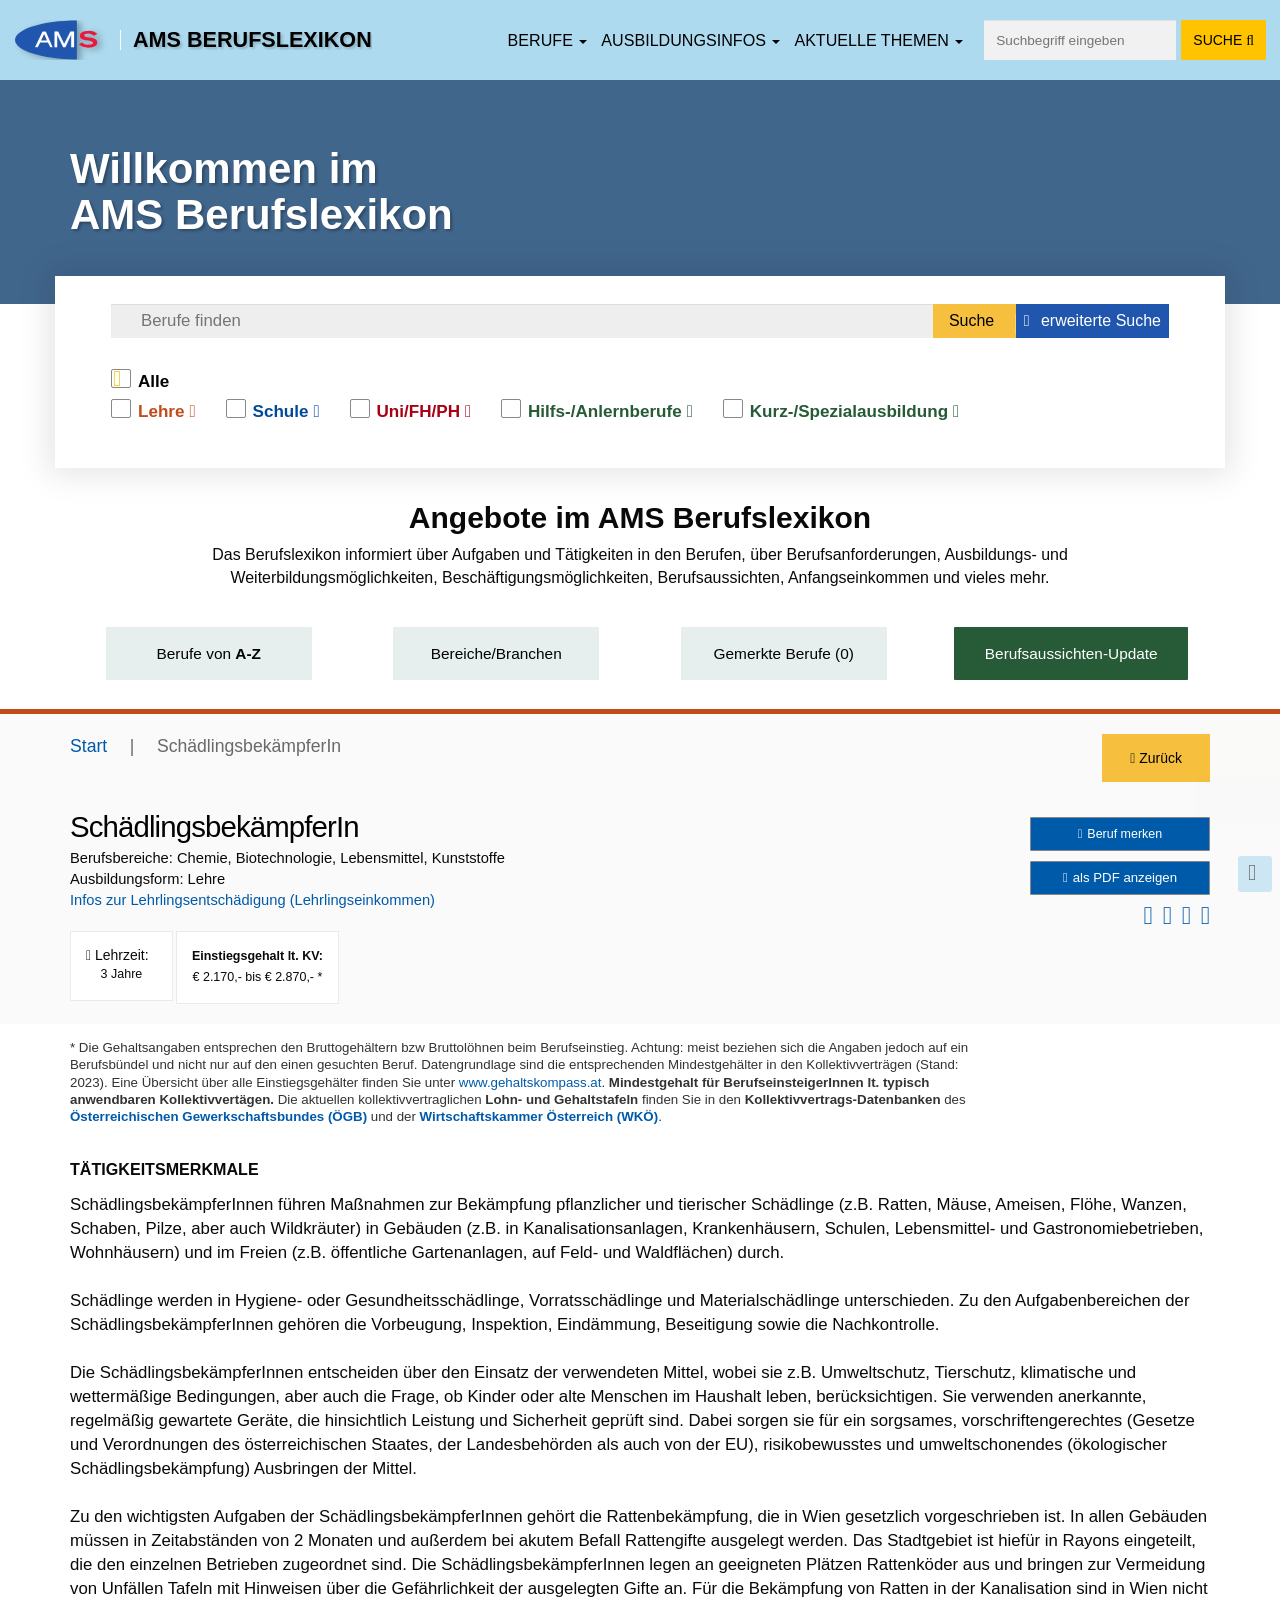
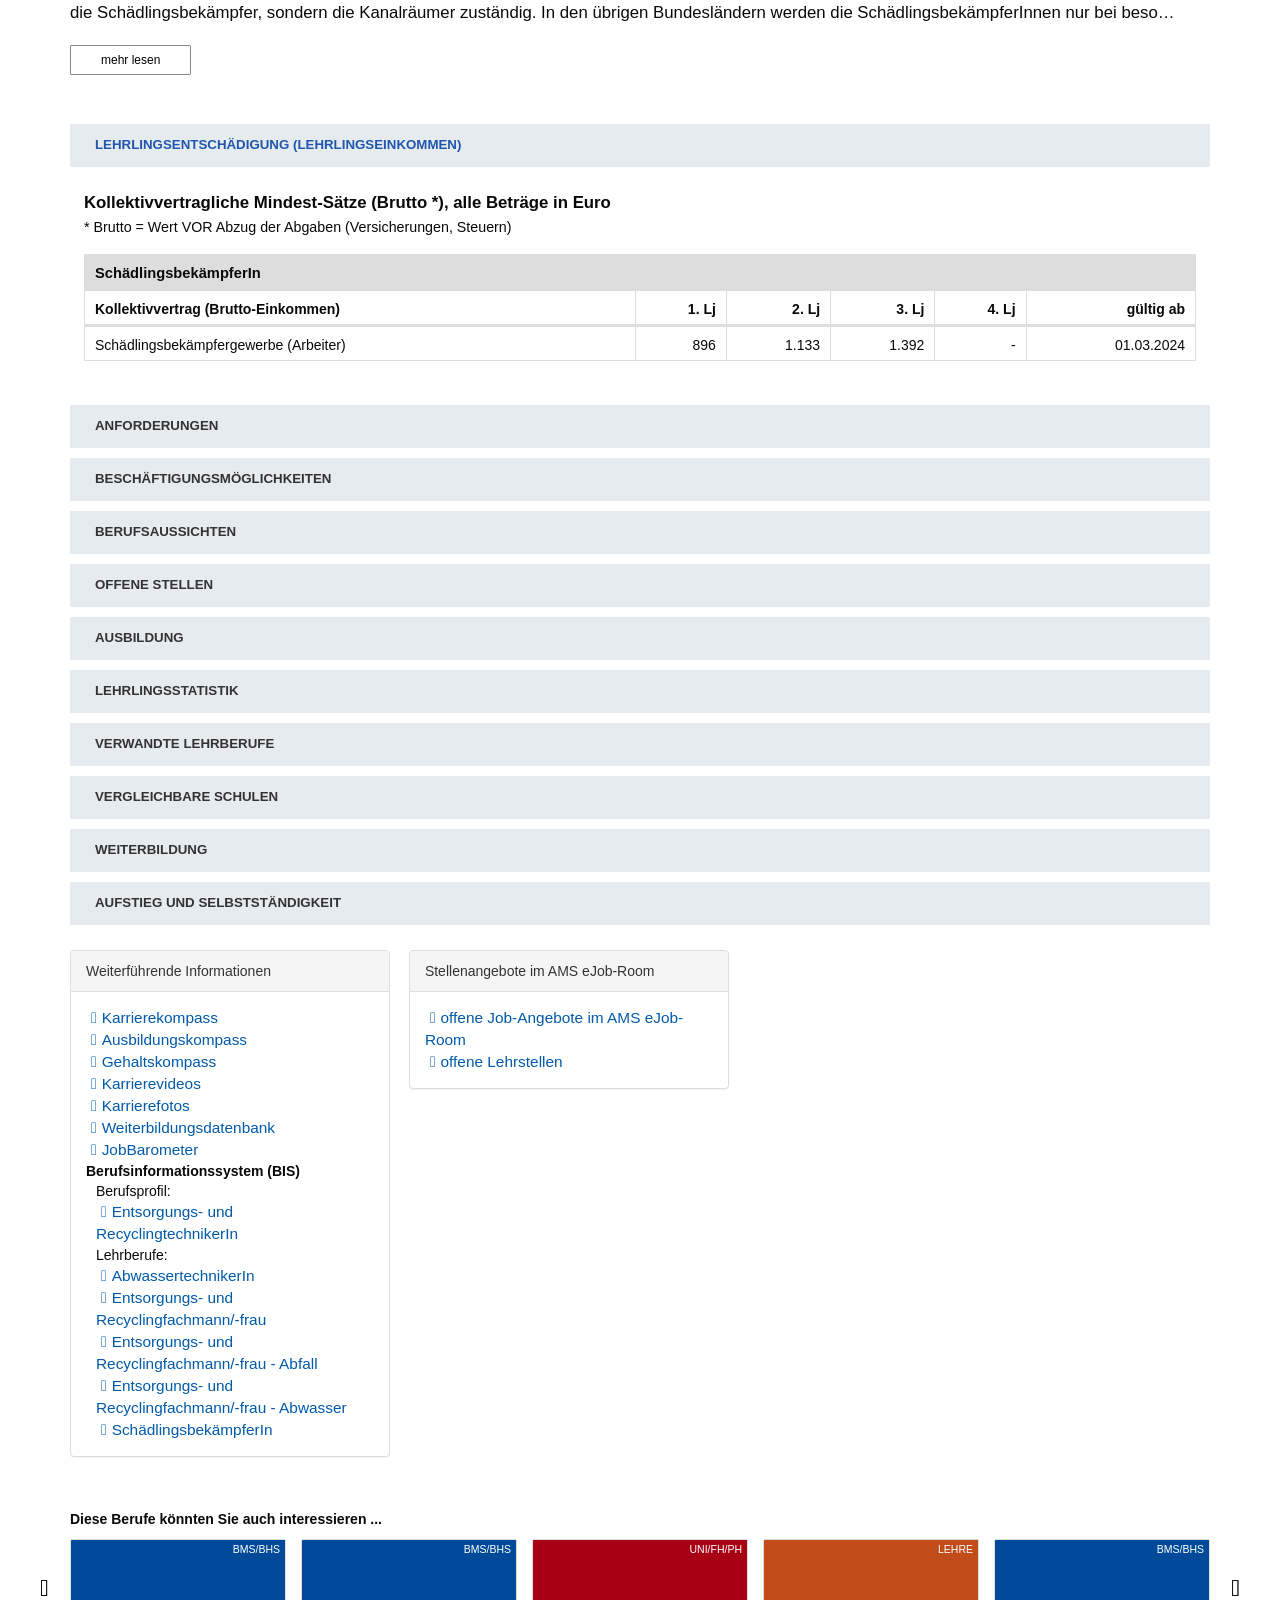
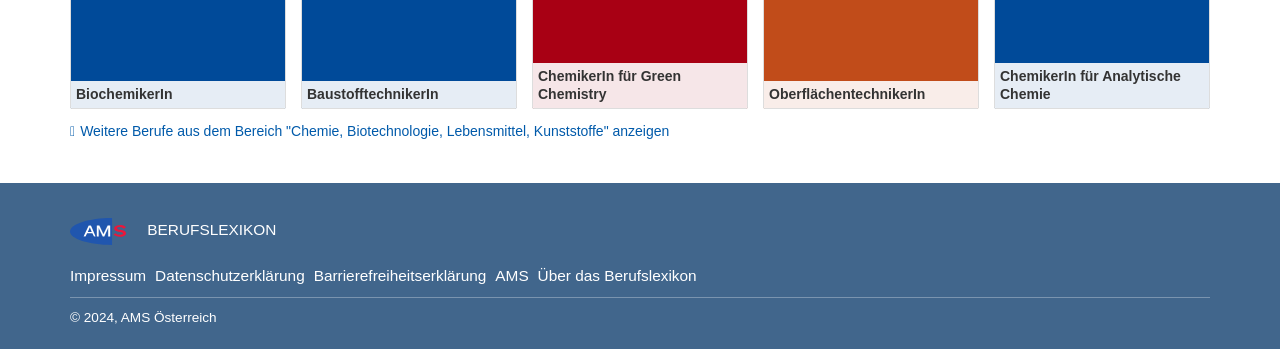
==== commit a0b72904: "Update index.html" ====
--- a/index.html
+++ b/index.html
@@ -1,7 +1,5 @@
 <!DOCTYPE html>
-<!-- saved from url=(0064)https://www.berufslexikon.at/berufe/179-SchaedlingsbekaempferIn/ -->
-<html lang="de"><head><meta http-equiv="Content-Type" content="text/html; charset=UTF-8">
-    
+ <html lang="de"><head><meta http-equiv="Content-Type" content="text/html; charset=UTF-8">    
     <meta name="viewport" content="width=device-width, initial-scale=1">
     <meta name="description" content="Für den Lehrberuf „SchädlingsbekämpferIn“ in den Bereichen „Bergbau und Rohstoffe“ und „Chemie- und Kunststoffproduktion“ finden Sie im Berufslexikon Informationen zu Tätigkeiten, Beschäftigungsmöglichkeiten, Einstiegsgehalt, beruflichen Anforderungen, zu Aus- und Weiterbildung und vieles mehr.">
     <meta name="keywords" content="SchädlingsbekämpferIn, Chemie, Kunststoffe, Rohstoffe und Bergbau, Lehrlingsentschädigung, Lehrstellen, Berufsschulen, Lehrberufe, Lehre, Lehrlingsausbildung, Berufsausbildung, Berufsschulen, Berufssuche, Berufsbeschreibung, Berufe von A bis Z, berufliche Tätigkeiten, berufliche Anforderungen, berufliche Kenntnisse und Fertigkeiten, Kompetenzen, Qualifikationen, Einstiegsgehalt">
@@ -2341,4 +2339,4 @@
               color: var(--lns-color-body);
               pointer-events: auto;
             }
-          </style><div class="companion-1b6rwsq"></div></div></template></section></div></body></html>+          </style><div class="companion-1b6rwsq"></div></div></template></section></div></body></html>
